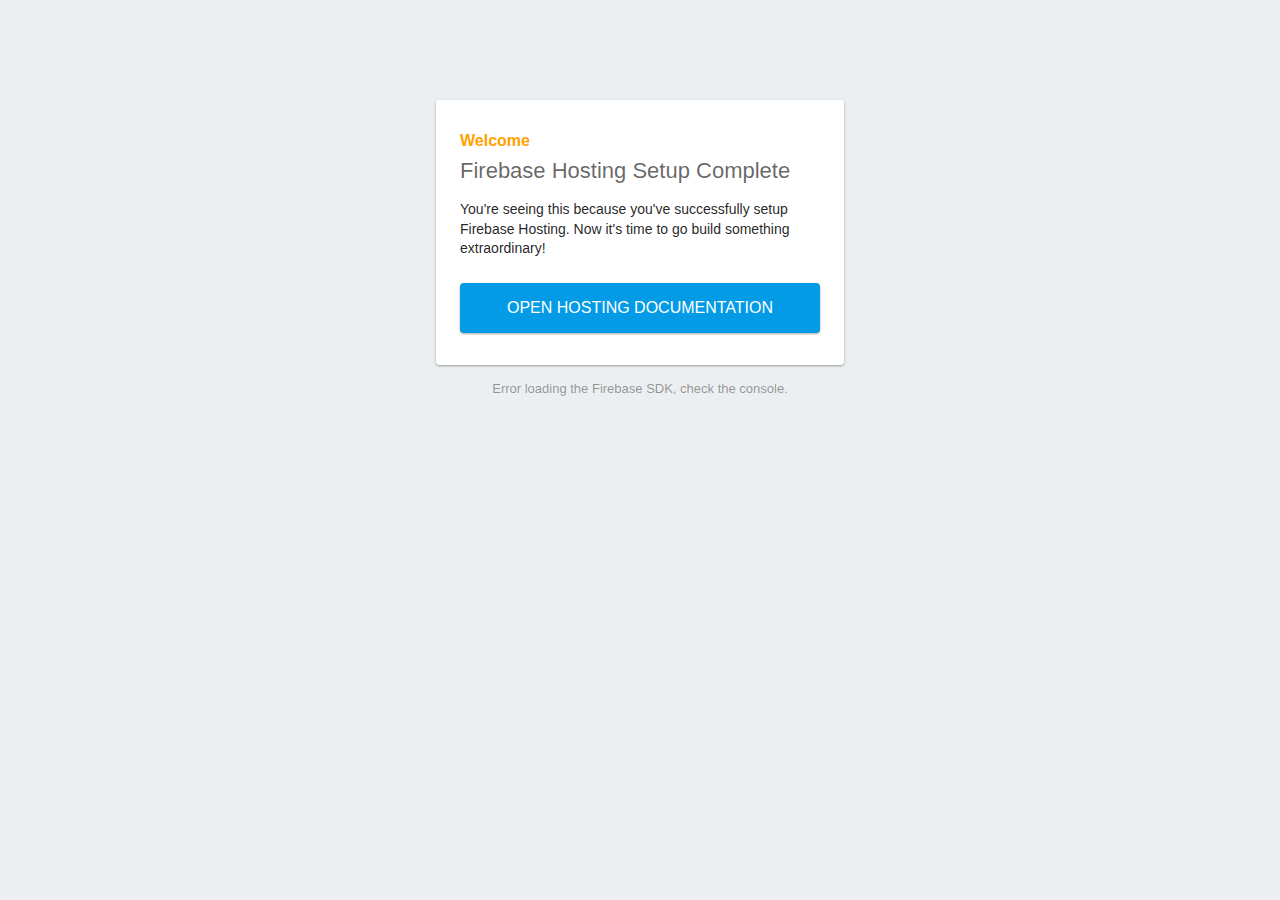
==== public/index.html @ 51f736e8 "initial commit" ====
<!DOCTYPE html>
<html>
  <head>
    <meta charset="utf-8">
    <meta name="viewport" content="width=device-width, initial-scale=1">
    <title>Welcome to Firebase Hosting</title>

    <!-- update the version number as needed -->
    <script defer src="/__/firebase/5.9.3/firebase-app.js"></script>
    <!-- include only the Firebase features as you need -->
    <script defer src="/__/firebase/5.9.3/firebase-auth.js"></script>
    <script defer src="/__/firebase/5.9.3/firebase-database.js"></script>
    <script defer src="/__/firebase/5.9.3/firebase-messaging.js"></script>
    <script defer src="/__/firebase/5.9.3/firebase-storage.js"></script>
    <!-- initialize the SDK after all desired features are loaded -->
    <script defer src="/__/firebase/init.js"></script>

    <style media="screen">
      body { background: #ECEFF1; color: rgba(0,0,0,0.87); font-family: Roboto, Helvetica, Arial, sans-serif; margin: 0; padding: 0; }
      #message { background: white; max-width: 360px; margin: 100px auto 16px; padding: 32px 24px; border-radius: 3px; }
      #message h2 { color: #ffa100; font-weight: bold; font-size: 16px; margin: 0 0 8px; }
      #message h1 { font-size: 22px; font-weight: 300; color: rgba(0,0,0,0.6); margin: 0 0 16px;}
      #message p { line-height: 140%; margin: 16px 0 24px; font-size: 14px; }
      #message a { display: block; text-align: center; background: #039be5; text-transform: uppercase; text-decoration: none; color: white; padding: 16px; border-radius: 4px; }
      #message, #message a { box-shadow: 0 1px 3px rgba(0,0,0,0.12), 0 1px 2px rgba(0,0,0,0.24); }
      #load { color: rgba(0,0,0,0.4); text-align: center; font-size: 13px; }
      @media (max-width: 600px) {
        body, #message { margin-top: 0; background: white; box-shadow: none; }
        body { border-top: 16px solid #ffa100; }
      }
    </style>
  </head>
  <body>
    <div id="message">
      <h2>Welcome</h2>
      <h1>Firebase Hosting Setup Complete</h1>
      <p>You're seeing this because you've successfully setup Firebase Hosting. Now it's time to go build something extraordinary!</p>
      <a target="_blank" href="https://firebase.google.com/docs/hosting/">Open Hosting Documentation</a>
    </div>
    <p id="load">Firebase SDK Loading&hellip;</p>

    <script>
      document.addEventListener('DOMContentLoaded', function() {
        // // 🔥🔥🔥🔥🔥🔥🔥🔥🔥🔥🔥🔥🔥🔥🔥🔥🔥🔥🔥🔥🔥🔥🔥🔥🔥🔥🔥🔥🔥🔥🔥
        // // The Firebase SDK is initialized and available here!
        //
        // firebase.auth().onAuthStateChanged(user => { });
        // firebase.database().ref('/path/to/ref').on('value', snapshot => { });
        // firebase.messaging().requestPermission().then(() => { });
        // firebase.storage().ref('/path/to/ref').getDownloadURL().then(() => { });
        //
        // // 🔥🔥🔥🔥🔥🔥🔥🔥🔥🔥🔥🔥🔥🔥🔥🔥🔥🔥🔥🔥🔥🔥🔥🔥🔥🔥🔥🔥🔥🔥🔥

        try {
          let app = firebase.app();
          let features = ['auth', 'database', 'messaging', 'storage'].filter(feature => typeof app[feature] === 'function');
          document.getElementById('load').innerHTML = `Firebase SDK loaded with ${features.join(', ')}`;
        } catch (e) {
          console.error(e);
          document.getElementById('load').innerHTML = 'Error loading the Firebase SDK, check the console.';
        }
      });
    </script>
  </body>
</html>
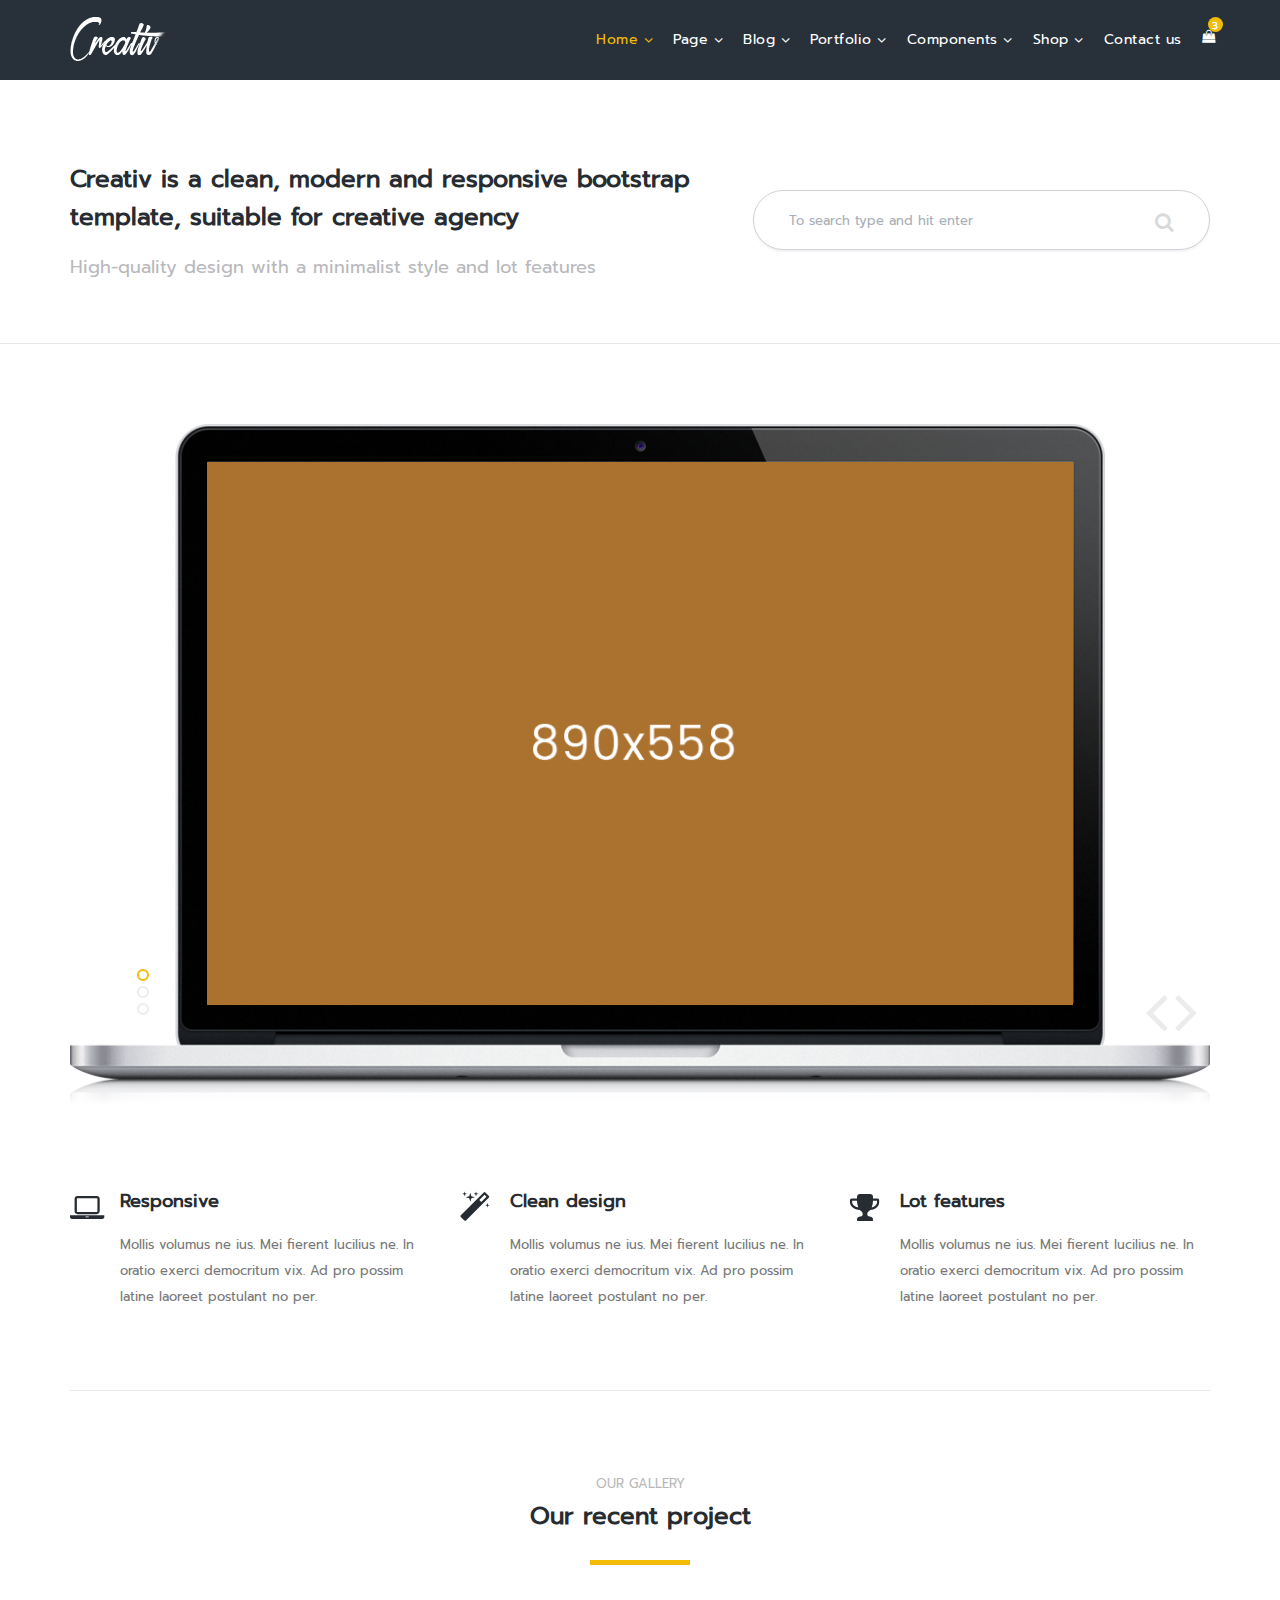
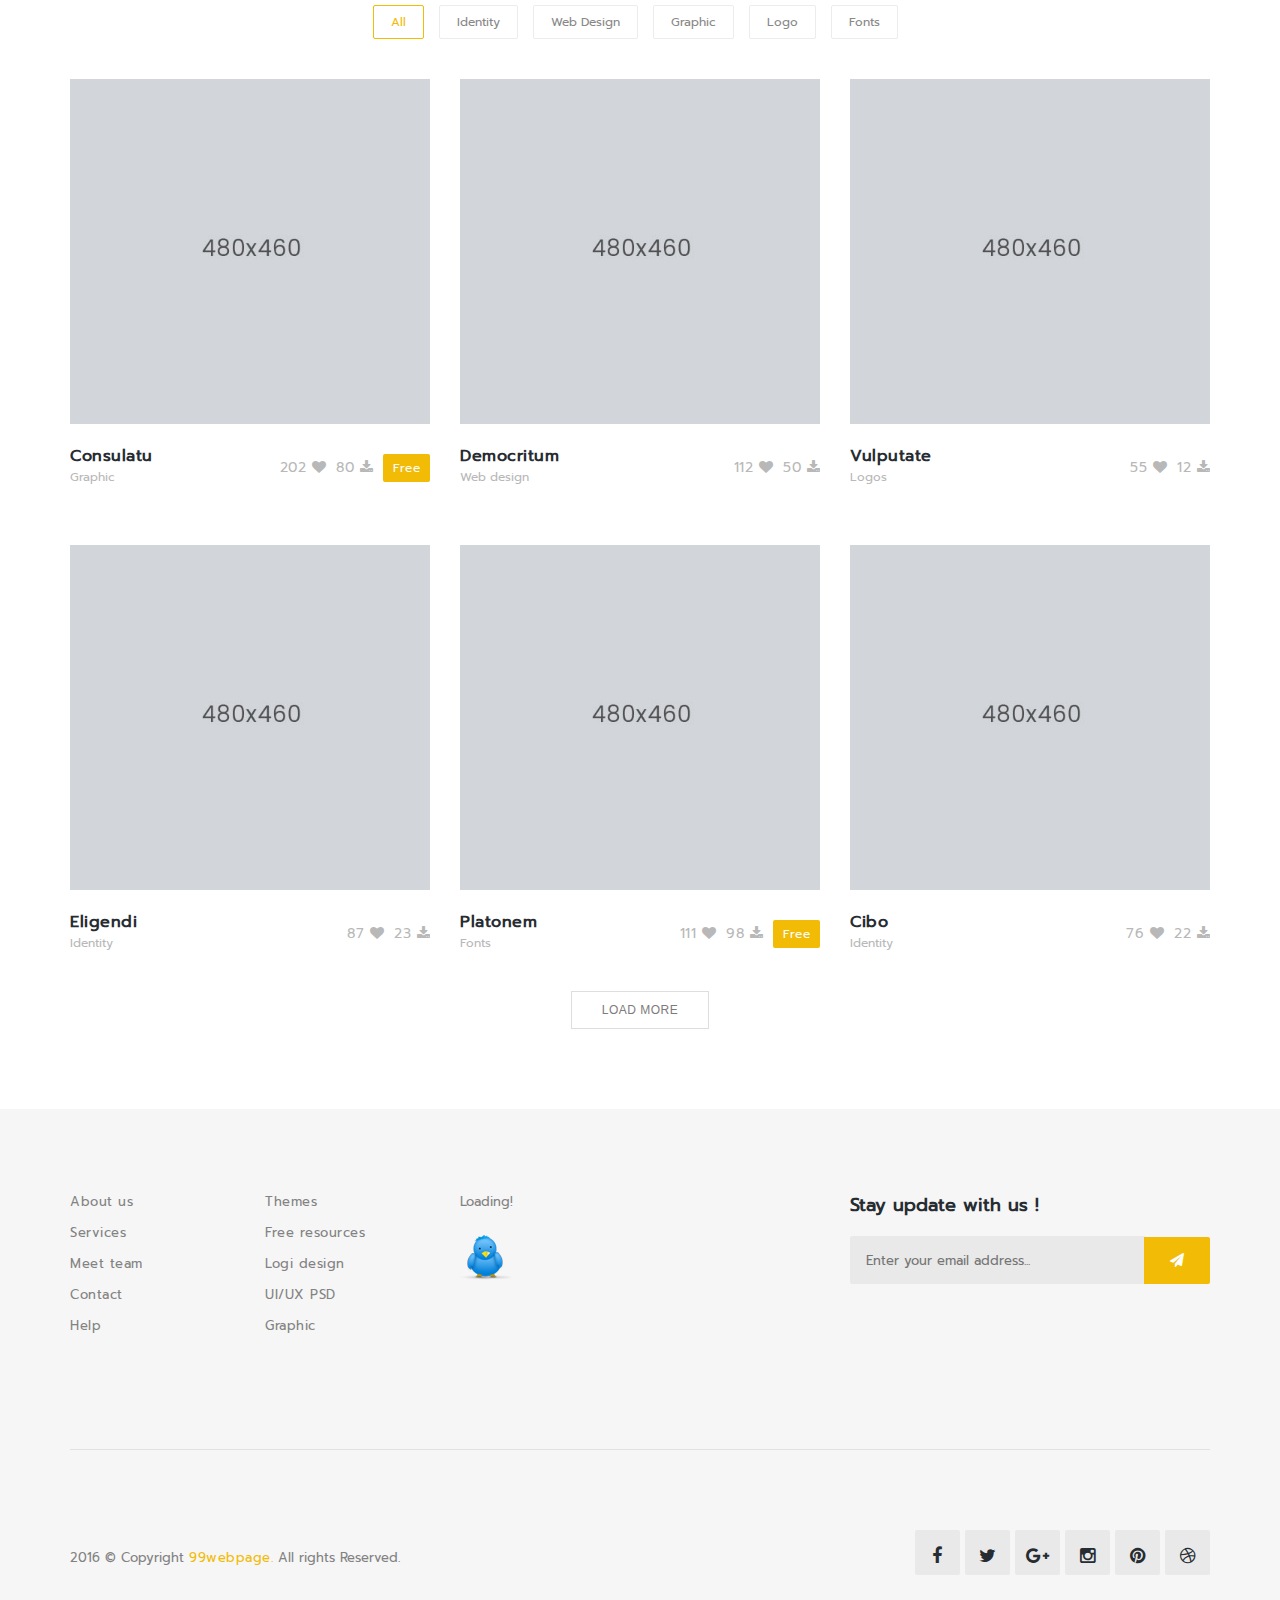
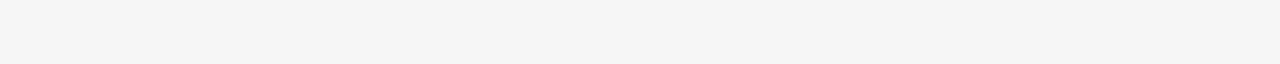
==== commit a7037481: "add theme" ====
--- a/public/index.html
+++ b/public/index.html
@@ -1,65 +1,760 @@
 <!DOCTYPE html>
-<html>
+<html lang="en">
   <head>
     <meta charset="utf-8">
+    <meta http-equiv="X-UA-Compatible" content="IE=edge">
     <meta name="viewport" content="width=device-width, initial-scale=1">
-    <title>Welcome to Firebase Hosting</title>
-
-    <!-- update the version number as needed -->
-    <script defer src="/__/firebase/5.9.3/firebase-app.js"></script>
-    <!-- include only the Firebase features as you need -->
-    <script defer src="/__/firebase/5.9.3/firebase-auth.js"></script>
-    <script defer src="/__/firebase/5.9.3/firebase-database.js"></script>
-    <script defer src="/__/firebase/5.9.3/firebase-messaging.js"></script>
-    <script defer src="/__/firebase/5.9.3/firebase-storage.js"></script>
-    <!-- initialize the SDK after all desired features are loaded -->
-    <script defer src="/__/firebase/init.js"></script>
-
-    <style media="screen">
-      body { background: #ECEFF1; color: rgba(0,0,0,0.87); font-family: Roboto, Helvetica, Arial, sans-serif; margin: 0; padding: 0; }
-      #message { background: white; max-width: 360px; margin: 100px auto 16px; padding: 32px 24px; border-radius: 3px; }
-      #message h2 { color: #ffa100; font-weight: bold; font-size: 16px; margin: 0 0 8px; }
-      #message h1 { font-size: 22px; font-weight: 300; color: rgba(0,0,0,0.6); margin: 0 0 16px;}
-      #message p { line-height: 140%; margin: 16px 0 24px; font-size: 14px; }
-      #message a { display: block; text-align: center; background: #039be5; text-transform: uppercase; text-decoration: none; color: white; padding: 16px; border-radius: 4px; }
-      #message, #message a { box-shadow: 0 1px 3px rgba(0,0,0,0.12), 0 1px 2px rgba(0,0,0,0.24); }
-      #load { color: rgba(0,0,0,0.4); text-align: center; font-size: 13px; }
-      @media (max-width: 600px) {
-        body, #message { margin-top: 0; background: white; box-shadow: none; }
-        body { border-top: 16px solid #ffa100; }
-      }
-    </style>
+    <!-- The above 3 meta tags *must* come first in the head; any other head content must come *after* these tags -->
+    <meta name="description" content="">
+    <meta name="author" content="">
+    <link rel="icon" href="ico/favicon.png">
+
+    <title>Creativ - Multiple creative HTML5 template</title>
+
+    <!-- Bootstrap core CSS -->
+    <link href="css/bootstrap.min.css" rel="stylesheet">
+
+    <!-- IE10 viewport hack for Surface/desktop Windows 8 bug -->
+    <link href="css/ie10-viewport-bug-workaround.css" rel="stylesheet">
+
+    <!-- Custom styles for this template -->
+    <link href="css/style.css" rel="stylesheet">
+
+    <!-- Color -->
+    <link id="skin" href="skins/plugin.css" rel="stylesheet">
+	
+    <!-- Just for debugging purposes. Don't actually copy these 2 lines! -->
+    <!--[if lt IE 9]><script src="js/ie8-responsive-file-warning.js"></script><![endif]-->
+    <script src="js/ie-emulation-modes-warning.js"></script>
+
+    <!-- HTML5 shim and Respond.js for IE8 support of HTML5 elements and media queries -->
+    <!--[if lt IE 9]>
+      <script src="js/html5shiv.min.js"></script>
+      <script src="js/1.4.2/respond.min.js"></script>
+    <![endif]-->
   </head>
+
   <body>
-    <div id="message">
-      <h2>Welcome</h2>
-      <h1>Firebase Hosting Setup Complete</h1>
-      <p>You're seeing this because you've successfully setup Firebase Hosting. Now it's time to go build something extraordinary!</p>
-      <a target="_blank" href="https://firebase.google.com/docs/hosting/">Open Hosting Documentation</a>
-    </div>
-    <p id="load">Firebase SDK Loading&hellip;</p>
-
-    <script>
-      document.addEventListener('DOMContentLoaded', function() {
-        // // 🔥🔥🔥🔥🔥🔥🔥🔥🔥🔥🔥🔥🔥🔥🔥🔥🔥🔥🔥🔥🔥🔥🔥🔥🔥🔥🔥🔥🔥🔥🔥
-        // // The Firebase SDK is initialized and available here!
-        //
-        // firebase.auth().onAuthStateChanged(user => { });
-        // firebase.database().ref('/path/to/ref').on('value', snapshot => { });
-        // firebase.messaging().requestPermission().then(() => { });
-        // firebase.storage().ref('/path/to/ref').getDownloadURL().then(() => { });
-        //
-        // // 🔥🔥🔥🔥🔥🔥🔥🔥🔥🔥🔥🔥🔥🔥🔥🔥🔥🔥🔥🔥🔥🔥🔥🔥🔥🔥🔥🔥🔥🔥🔥
-
-        try {
-          let app = firebase.app();
-          let features = ['auth', 'database', 'messaging', 'storage'].filter(feature => typeof app[feature] === 'function');
-          document.getElementById('load').innerHTML = `Firebase SDK loaded with ${features.join(', ')}`;
-        } catch (e) {
-          console.error(e);
-          document.getElementById('load').innerHTML = 'Error loading the Firebase SDK, check the console.';
-        }
-      });
-    </script>
+ 	<!-- Start preloading -->
+	<div id="loading" class="loading-invisible">
+		<div class="loading-center">
+			<div class="loading-center-absolute">
+				<div class="object" id="object_one"></div>
+				<div class="object" id="object_two"></div>
+				<div class="object" id="object_three"></div>
+				<div class="object" id="object_four"></div>
+				<div class="object" id="object_five"></div>
+				<div class="object" id="object_six"></div>
+				<div class="object" id="object_seven"></div>
+				<div class="object" id="object_eight"></div>
+				<div class="object" id="object_big"></div>
+			</div>
+			<p>Please wait...</p>
+		</div>
+	</div>
+	<script type="text/javascript">
+		  document.getElementById("loading").className = "loading-visible";
+		  var hideDiv = function(){document.getElementById("loading").className = "loading-invisible";};
+		  var oldLoad = window.onload;
+		  var newLoad = oldLoad ? function(){hideDiv.call(this);oldLoad.call(this);} : hideDiv;
+		  window.onload = newLoad;
+	</script>
+	<!-- End preloading -->
+
+    <!-- Start Navigation -->
+    <nav class="navbar navbar-inverse navbar-sticky bootsnav">
+        <div class="container">            
+            <!-- Start Atribute Navigation -->
+            <div class="attr-nav">
+                <ul>
+                    <li class="dropdown">
+                        <a href="#" class="dropdown-toggle" data-toggle="dropdown" >
+                            <i aria-hidden="true" class="fa fa-shopping-bag"></i>
+                            <span class="badge">3</span>
+                        </a>
+                        <ul class="dropdown-menu cart-list">
+                            <li>
+                                <a href="#" class="photo"><img src="img/product/thumbs/thumb01.jpg" class="cart-thumb" alt="" /></a>
+                                <h6><a href="#">Delica omtantur </a></h6>
+                                <p>2x - <span class="price">$99.99</span></p>
+                            </li>
+                            <li>
+                                <a href="#" class="photo"><img src="img/product/thumbs/thumb02.jpg" class="cart-thumb" alt="" /></a>
+                                <h6><a href="#">Omnes ocurreret</a></h6>
+                                <p>1x - <span class="price">$33.33</span></p>
+                            </li>
+                            <li>
+                                <a href="#" class="photo"><img src="img/product/thumbs/thumb03.jpg" class="cart-thumb" alt="" /></a>
+                                <h6><a href="#">Agam facilisis</a></h6>
+                                <p>2x - <span class="price">$99.99</span></p>
+                            </li>
+                            <li class="total">
+                                <span class="pull-right"><strong>Total</strong>: $233.31</span>
+                                <a href="shopping-cart.html" class="btn btn-primary">Cart</a>
+                            </li>
+                        </ul>
+                    </li>
+                </ul>
+            </div>
+            <!-- End Atribute Navigation -->
+
+            <!-- Start Header Navigation -->
+            <div class="navbar-header">
+                <button type="button" class="navbar-toggle" data-toggle="collapse" data-target="#navbar-menu">
+                    <i class="fa fa-bars"></i>
+                </button>
+                <a class="navbar-brand" href="#brand"><img src="img/brand/logo-white.png" class="logo" alt=""></a>
+            </div>
+            <!-- End Header Navigation -->
+
+            <!-- Collect the nav links, forms, and other content for toggling -->
+            <div class="collapse navbar-collapse" id="navbar-menu">
+                <ul class="nav navbar-nav navbar-right" data-in="fadeInDown" data-out="fadeOutUp">
+                    <li class="dropdown active">
+                        <a href="#" class="dropdown-toggle" data-toggle="dropdown" >Home</a>
+                        <ul class="dropdown-menu">
+                            <li class="dropdown">
+                                <a href="#" class="dropdown-toggle" data-toggle="dropdown" >Minimalist</a>
+                                <ul class="dropdown-menu">
+                                    <li><a href="index.html">Default template</a></li>
+                                    <li><a href="index-alt1-filmroll.html">Filmroll slide</a></li>
+                                    <li><a href="index-alt2-creative-slide.html">Creative slide</a></li>
+	                                <li><a href="index-alt3-minimalist.html">Minimalist</a></li>
+                                    <li><a href="index-alt4-minimalist-2column.html">Minimalist 2column</a></li>
+                                    <li><a href="index-alt5-fullwidth.html">Fullwidth</a></li>
+									<li><a href="index-alt6-text-slide.html">Text slide</a></li>
+									<li><a href="index-alt7-simple-navigation.html">Simple navigation</a></li>
+									<li><a href="index-alt8-typer-text.html">Typer text</a></li>
+                                </ul>
+                            </li>
+                            <li class="dropdown">
+                                <a href="#" class="dropdown-toggle" data-toggle="dropdown" >Premium slider</a>
+                                <ul class="dropdown-menu">
+                                    <li><a href="index-alt9-clean-revolution-slider.html">Clean revolution</a></li>
+                                    <li><a href="index-alt10-agency-revolution-slider.html">Agency revolution</a></li>
+                                    <li><a href="index-alt11-creative-revolution-slider.html">Creative revolution</a></li>
+                                    <li><a href="index-alt12-corporate-revolution-slider.html">Corporate revolution</a></li>
+                                    <li><a href="index-alt13-minimalist-revolution-slider.html">Minimalist revolution</a></li>
+                                    <li><a href="index-alt14-boxed-revolution-slider.html">Boxed revolution</a></li>
+                                    <li><a href="index-alt15-clean-bgslider.html">Clean bgslider</a></li>
+									<li><a href="index-alt16-halfcolumn-bgslider.html">Half column bgslider</a></li>
+									<li><a href="index-alt17-shake-text.html">Shake text</a></li>
+									<li><a href="index-alt18-fullwidth-text.html">Fullwidth text</a></li>
+                                </ul>
+                            </li>
+                            <li class="dropdown">
+                                <a href="#" class="dropdown-toggle" data-toggle="dropdown" >Sidebar navigation</a>
+                                <ul class="dropdown-menu">
+                                    <li><a href="index-alt19-default-sidebar-nav.html">Default sidebar</a></li>
+                                    <li><a href="index-alt20-dark-sidebar-nav.html">Dark sidebar</a></li>
+                                    <li><a href="index-alt21-minimalist-sidebar-nav.html">Minimalist sidebar</a></li>
+                                    <li><a href="index-alt22-revolution-sidebar-nav.html">Revolution sidebar</a></li>
+                                    <li><a href="index-alt23-grider-sidebar-nav.html">Grider sidebar</a></li>
+									<li><a href="index-alt24-fullwidth-sidebar-nav.html">Fullwidth sidebar</a></li>
+                                </ul>
+                            </li>
+                        </ul>
+                    </li>	
+                    <li class="dropdown">
+                        <a href="#" class="dropdown-toggle" data-toggle="dropdown" >Page</a>
+                        <ul class="dropdown-menu">
+                            <li class="dropdown">
+                                <a href="#" class="dropdown-toggle" data-toggle="dropdown" >About</a>
+                                <ul class="dropdown-menu">
+                                    <li><a href="about.html">About Alt1</a></li>
+                                    <li><a href="about-alt1.html">About Alt2</a></li>
+                                    <li><a href="about-alt2.html">About Alt3</a></li>
+                                </ul>
+                            </li>
+                            <li class="dropdown">
+                                <a href="#" class="dropdown-toggle" data-toggle="dropdown" >Services</a>
+                                <ul class="dropdown-menu">
+                                    <li><a href="services.html">Services Alt1</a></li>
+                                    <li><a href="services-alt1.html">Services Alt2</a></li>
+                                    <li><a href="services-alt2.html">Services Alt3</a></li>
+                                </ul>
+                            </li>
+                            <li><a href="faq.html">Faq</a></li>
+							<li><a href="site-map.html">Site map</a></li>
+                            <li class="dropdown">
+                                <a href="#" class="dropdown-toggle" data-toggle="dropdown" >Dropdown</a>
+                                <ul class="dropdown-menu">
+                                    <li><a href="#">Menu alt</a></li>
+                                    <li class="dropdown">
+                                        <a href="#" class="dropdown-toggle" data-toggle="dropdown" >Submenu</a>
+                                        <ul class="dropdown-menu">
+                                            <li><a href="#">Menu alt</a></li>
+                                            <li><a href="#">Menu alt</a></li>
+                                            <li><a href="#">Menu alt</a></li>
+                                        </ul>
+                                    </li>
+                                    <li><a href="#">Menu alt</a></li>
+                                    <li><a href="#">Menu alt</a></li>
+                                </ul>
+                            </li>
+                        </ul>
+                    </li>
+                    <li class="dropdown">
+                        <a href="#" class="dropdown-toggle" data-toggle="dropdown" >Blog</a>
+                        <ul class="dropdown-menu">
+                            <li class="dropdown">
+                                <a href="#" class="dropdown-toggle" data-toggle="dropdown" >Blog left sidebar</a>
+                                <ul class="dropdown-menu">
+                                    <li><a href="blog-leftsidebar.html">Blog left sidebar alt1</a></li>
+                                    <li><a href="blog-leftsidebar-alt1.html">Blog left sidebar alt2</a></li>
+                                    <li><a href="blog-leftsidebar-alt2.html">Blog left sidebar alt3</a></li>
+                                </ul>
+                            </li>
+                            <li class="dropdown">
+                                <a href="#" class="dropdown-toggle" data-toggle="dropdown" >Blog Right sidebar</a>
+                                <ul class="dropdown-menu">
+                                    <li><a href="blog-rightsidebar.html">Blog right sidebar alt1</a></li>
+                                    <li><a href="blog-rightsidebar-alt1.html">Blog right sidebar alt2</a></li>
+                                    <li><a href="blog-rightsidebar-alt2.html">Blog right sidebar alt3</a></li>
+                                </ul>
+                            </li>
+                            <li class="dropdown">
+                                <a href="#" class="dropdown-toggle" data-toggle="dropdown" >Blog fullwidth</a>
+                                <ul class="dropdown-menu">
+                                    <li><a href="blog-nosidebar.html">Blog fullwidth alt1</a></li>
+                                    <li><a href="blog-nosidebar-alt1.html">Blog fullwidth alt2</a></li>
+                                    <li><a href="blog-nosidebar-alt2.html">Blog fullwidth alt3</a></li>
+                                </ul>
+                            </li>
+                            <li class="dropdown">
+                                <a href="#" class="dropdown-toggle" data-toggle="dropdown" >Single Post</a>
+                                <ul class="dropdown-menu">
+                                    <li><a href="singlepost-leftsidebar.html">Single Post alt1</a></li>
+                                    <li><a href="singlepost-nosidebar.html">Single Post alt2</a></li>
+                                    <li><a href="singlepost-rightsidebar.html">Single Post alt3</a></li>
+                                </ul>
+                            </li>
+                        </ul>
+                    </li>
+                    <li class="dropdown">
+                        <a href="#" class="dropdown-toggle" data-toggle="dropdown" >Portfolio</a>
+                        <ul class="dropdown-menu">
+                            <li><a href="portfolio-alt1.html">Portfolio alt1</a></li>
+							<li><a href="portfolio-alt2.html">Portfolio alt2</a></li>
+							<li><a href="portfolio-alt3.html">Portfolio alt3</a></li>
+							<li><a href="portfolio-alt4.html">Portfolio alt4</a></li>
+							<li><a href="portfolio-alt5.html">Portfolio alt5</a></li>
+							<li><a href="portfolio-alt6.html">Portfolio alt6</a></li>
+							<li><a href="portfolio-alt7.html">Portfolio alt7</a></li>
+                        </ul>
+                    </li>
+                    <li class="dropdown megamenu-fw">
+                        <a href="#" class="dropdown-toggle" data-toggle="dropdown">Components</a>
+                        <ul class="dropdown-menu megamenu-content" role="menu">
+                            <li>
+                                <div class="row">
+                                    <div class="col-menu col-md-3">
+                                        <h6 class="title">Interactive</h6>
+                                        <div class="content">
+                                            <ul class="menu-col">
+                                                <li><a href="call-to-action.html">Call to action</a></li>
+                                                <li><a href="counter.html">Counter</a></li>
+                                                <li><a href="maps.html">Google maps</a></li>
+                                                <li><a href="media-responsive.html">Media responsive</a></li>
+                                                <li><a href="modal.html">Modal</a></li>
+                                                <li><a href="process.html">Process</a></li>
+                                                <li><a href="progress.html">Progress bar</a></li>
+                                                <li><a href="pricing.html">Pricing</a></li>
+                                                <li><a href="team.html">Team</a></li>
+                                                <li><a href="testimoni.html">Testimoni</a></li>
+                                            </ul>
+                                        </div>
+                                    </div><!-- end col-3 -->
+                                    <div class="col-menu col-md-3">
+                                        <h6 class="title">Elements</h6>
+                                        <div class="content">
+                                            <ul class="menu-col">
+												<li><a href="accordion.html">Accordion</a></li>
+                                                <li><a href="alert.html">Alert</a></li>
+                                                <li><a href="button.html">Button</a></li>
+                                                <li><a href="form.html">Form</a></li>
+                                                <li><a href="icon.html">Icons style</a></li>
+                                                <li><a href="icon-box.html">Icons with box</a></li>
+												<li><a href="icon-text.html">Icons with text</a></li>
+                                                <li><a href="images.html">Images style</a></li>
+												<li><a href="pagination.html">Pagination</a></li>
+												<li><a href="tab.html">Tab style</a></li>
+                                            </ul>
+                                        </div>
+                                    </div><!-- end col-3 -->
+                                    <div class="col-menu col-md-3">
+                                        <h6 class="title">Typography & MLsc</h6>
+                                        <div class="content">
+                                            <ul class="menu-col">                                                
+                                                <li><a href="typography.html">Typography</a></li>
+                                                <li><a href="heading.html">Heading</a></li>
+                                                <li><a href="blockquote.html">Blockquote</a></li>
+                                                <li><a href="columns.html">Columns</a></li>
+                                                <li><a href="divider.html">Separators</a></li>
+                                                <li><a href="dropcaps.html">Dropcaps</a></li>
+                                                <li><a href="highlights.html">Highlights</a></li>
+                                                <li><a href="list.html">List style</a></li>
+                                                <li><a href="maps.html">Maps</a></li>
+                                                <li><a href="modal.html">Modal</a></li>
+                                            </ul>
+                                        </div>
+                                    </div><!-- end col-3 -->
+                                    <div class="col-menu col-md-3">
+                                        <h6 class="title">Extra page</h6>
+                                        <div class="content">
+                                            <ul class="menu-col">
+                                                <li><a href="error404.html">Error 404</a></li>
+                                                <li><a href="maintenance.html">Maintenance</a></li>
+                                                <li><a href="signin.html">Signin</a></li>
+                                                <li><a href="signup.html">Signin</a></li>
+                                                <li><a href="underconstruction.html">Underconstruction alt1</a></li>
+												<li><a href="underconstruction-alt1.html">Underconstruction alt2</a></li>
+                                            </ul>
+                                        </div>
+                                    </div><!-- end col-3 -->
+                                </div><!-- end row -->
+                            </li>
+                        </ul>
+                    </li>
+                    <li class="dropdown">
+                        <a href="#" class="dropdown-toggle" data-toggle="dropdown" >Shop</a>
+                        <ul class="dropdown-menu">
+                            <li class="dropdown">
+                                <a href="#" class="dropdown-toggle" data-toggle="dropdown" >Shop page</a>
+                                <ul class="dropdown-menu">
+                                    <li><a href="shop.html">Shop page alt1</a></li>
+                                    <li><a href="shop-alt1.html">Shop page alt2</a></li>
+									<li><a href="shop-alt2.html">Shop page alt3</a></li>
+									<li><a href="shop-alt3.html">Shop page alt4</a></li>
+                                </ul>
+                            </li>
+                            <li><a href="shop-detail.html">Shop detail</a></li>
+                            <li><a href="shopping-cart.html">Shopping cart</a></li>
+                            <li><a href="shopping-checkout.html">Checkout</a></li>
+                        </ul>
+                    </li>
+					<li><a href="contact.html">Contact us</a></li>
+                </ul>
+            </div><!-- /.navbar-collapse -->
+        </div>
+    </nav>
+    <!-- End Navigation -->
+
+	<!-- Start page heading -->
+	<div class="page-heading">
+		<div class="container">
+			<div class="row">
+				<div class="col-md-7">
+					<div class="intro">
+						<h4>
+						Creativ is a clean, modern and responsive bootstrap template, suitable for creative agency 
+						</h4>
+						<p>
+						High-quality design with a minimalist style and lot features
+						</p>
+					</div>
+				</div>
+				<div class="col-md-5">
+					<form>
+						<fieldset class="form-search">
+							<input type="text" class="input-search" placeholder="To search type and hit enter" />
+							<button type="submit" class="btn-search"><i class="fa fa-search"></i></button>
+						</fieldset>
+					</form>
+				</div>
+			</div>
+		</div>
+	</div>
+	<!-- End page heading -->
+	
+	<!-- Start slider wrapper -->
+	<div class="slider-wrapper">
+		<div class="container">
+			<div class="row">
+				<div class="col-md-12">
+					<div class="slider-content">
+						<div class="flexslider-wrapp">
+							<!-- Start Images slider -->
+							<div class="flexslider">
+								<ul class="slides">
+									<li><img src="img/slider/img01.png" alt=""></li>
+									<li><img src="img/slider/img02.png" alt=""></li>
+									<li><img src="img/slider/img03.png" alt=""></li>
+								</ul>
+							</div>
+							<!-- End Images slider -->
+						</div>
+						<img src="img/macbook.png" class="img-responsive" alt="" />
+					</div>
+				</div>
+			</div>
+		</div>
+	</div>
+	<!-- End slider wrapper -->
+	
+	<!-- Start contain wrapper -->
+	<div class="contain-wrapp">
+		<div class="container">
+			<div class="row">
+				<div class="col-md-4">
+					<div class="col-icon absolute-left">
+						<i class="fa fa-laptop"></i>
+						<h5>Responsive</h5>
+						<p>
+						Mollis volumus ne ius. Mei fierent lucilius ne. In oratio exerci democritum vix. Ad pro possim latine laoreet postulant no per.
+						</p>
+					</div>
+				</div>
+				<div class="col-md-4">
+					<div class="col-icon absolute-left">
+						<i class="fa fa-magic"></i>
+						<h5>Clean design</h5>
+						<p>
+						Mollis volumus ne ius. Mei fierent lucilius ne. In oratio exerci democritum vix. Ad pro possim latine laoreet postulant no per.
+						</p>
+					</div>
+				</div>
+				<div class="col-md-4">
+					<div class="col-icon absolute-left">
+						<i class="fa fa-trophy"></i>
+						<h5>Lot features</h5>
+						<p>
+						Mollis volumus ne ius. Mei fierent lucilius ne. In oratio exerci democritum vix. Ad pro possim latine laoreet postulant no per.
+						</p>
+					</div>
+				</div>
+			</div>
+			<div class="row">
+				<div class="col-md-12">
+					<div class="divider margintop50"></div>
+				</div>
+			</div>
+			<div class="row">
+				<div class="col-md-6 col-md-offset-3">
+					<div class="title-head centered">
+						<span>Our gallery</span>
+						<h4>Our recent project</h4>
+					</div>
+				</div>
+			</div>
+			<div class="row">
+				<div class="col-md-12">
+					<!-- Start portfolio filter -->
+					<div id="js-filters-masonry-projects" class="cbp-l-filters-buttonCenter cbp-border-filter">
+						<div data-filter="*" class="cbp-filter-item-active cbp-filter-item">
+							All <div class="cbp-filter-counter"></div>
+						</div>
+						<div data-filter=".identity" class="cbp-filter-item">
+							Identity <div class="cbp-filter-counter"></div>
+						</div>
+						<div data-filter=".web-design" class="cbp-filter-item">
+							Web Design <div class="cbp-filter-counter"></div>
+						</div>
+						<div data-filter=".graphic" class="cbp-filter-item">
+							Graphic <div class="cbp-filter-counter"></div>
+						</div>
+						<div data-filter=".logos" class="cbp-filter-item">
+							Logo <div class="cbp-filter-counter"></div>
+						</div>
+						<div data-filter=".fonts" class="cbp-filter-item">
+							Fonts <div class="cbp-filter-counter"></div>
+						</div>
+					</div>
+					<!-- End portfolio filter -->
+				
+					<!-- Start portfolio -->
+					<div id="js-grid-masonry-projects" class="cbp cbp-l-grid-masonry-projects">
+						<!-- Start project 1 -->
+						<div class="cbp-item graphic">
+							<a href="portfolioDetail/project1.html" class="cbp-caption cbp-singlePage" rel="nofollow">
+								<div class="cbp-caption-defaultWrap">
+									<img src="img/gallery/480x460/img01.jpg" alt="">
+								</div>
+								<div class="cbp-caption-activeWrap">
+									<div class="cbp-l-caption-zoom">
+										<div class="cbp-l-caption-body">
+											<div class="cbp-l-caption-title">Consulatu</div>
+											<div class="cbp-l-caption-desc">by 99webpage</div>
+										</div>
+									</div>
+								</div>
+							</a>
+							<div class="cbp-custom-title">
+								<a href="portfolioDetail/project1.html" class="cbp-singlePage cbp-project-name" rel="nofollow">Consulatu</a>
+								<div class="cbp-projects-desc">Graphic</div>
+								<ul class="cbp-project-action">
+									<li><a href="#">202 <i class="fa fa-heart"></i></a></li>
+									<li><a href="#">80 <i class="fa fa-download"></i></a></li>
+									<li><a href="#"><span class="project-label">Free</span></a></li>
+								</ul>
+							</div>
+						</div>
+						<!-- End project 1 -->
+						
+						<!-- Start project 2 -->
+						<div class="cbp-item web-design">
+							<a href="portfolioDetail/project2.html" class="cbp-caption cbp-singlePage" rel="nofollow">
+								<div class="cbp-caption-defaultWrap">
+									<img src="img/gallery/480x460/img02.jpg" alt="">
+								</div>
+								<div class="cbp-caption-activeWrap">
+									<div class="cbp-l-caption-zoom">
+										<div class="cbp-l-caption-body">
+											<div class="cbp-l-caption-title">Democritum</div>
+											<div class="cbp-l-caption-desc">by 99webpage</div>
+										</div>
+									</div>
+								</div>
+							</a>
+							<div class="cbp-custom-title">
+								<a href="portfolioDetail/project2.html" class="cbp-singlePage cbp-project-name" rel="nofollow">Democritum</a>
+								<div class="cbp-projects-desc">Web design</div>
+								<ul class="cbp-project-action">
+									<li><a href="#">112 <i class="fa fa-heart"></i></a></li>
+									<li><a href="#">50 <i class="fa fa-download"></i></a></li>
+								</ul>
+							</div>
+						</div>
+						<!-- End project 2 -->
+						
+						<!-- Start project 3 -->
+						<div class="cbp-item logos">
+							<a href="portfolioDetail/project3.html" class="cbp-caption cbp-singlePage" rel="nofollow">
+								<div class="cbp-caption-defaultWrap">
+									<img src="img/gallery/480x460/img03.jpg" alt="">
+								</div>
+								<div class="cbp-caption-activeWrap">
+									<div class="cbp-l-caption-zoom">
+										<div class="cbp-l-caption-body">
+											<div class="cbp-l-caption-title">Vulputate</div>
+											<div class="cbp-l-caption-desc">by 99webpage</div>
+										</div>
+									</div>
+								</div>
+							</a>
+							<div class="cbp-custom-title">
+								<a href="portfolioDetail/project3.html" class="cbp-singlePage cbp-project-name" rel="nofollow">Vulputate</a>
+								<div class="cbp-projects-desc">Logos</div>
+								<ul class="cbp-project-action">
+									<li><a href="#">55 <i class="fa fa-heart"></i></a></li>
+									<li><a href="#">12 <i class="fa fa-download"></i></a></li>
+								</ul>
+							</div>
+						</div>
+						<!-- End project 3 -->
+						
+						<!-- Start project 4 -->
+						<div class="cbp-item identity">
+							<a href="portfolioDetail/project4.html" class="cbp-caption cbp-singlePage" rel="nofollow">
+								<div class="cbp-caption-defaultWrap">
+									<img src="img/gallery/480x460/img04.jpg" alt="">
+								</div>
+								<div class="cbp-caption-activeWrap">
+									<div class="cbp-l-caption-zoom">
+										<div class="cbp-l-caption-body">
+											<div class="cbp-l-caption-title">Eligendi</div>
+											<div class="cbp-l-caption-desc">by 99webpage</div>
+										</div>
+									</div>
+								</div>
+							</a>
+							<div class="cbp-custom-title">
+								<a href="portfolioDetail/project4.html" class="cbp-singlePage cbp-project-name" rel="nofollow">Eligendi</a>
+								<div class="cbp-projects-desc">Identity</div>
+								<ul class="cbp-project-action">
+									<li><a href="#">87 <i class="fa fa-heart"></i></a></li>
+									<li><a href="#">23 <i class="fa fa-download"></i></a></li>
+								</ul>
+							</div>
+						</div>
+						<!-- End project 4 -->
+						
+						<!-- Start project 5 -->
+						<div class="cbp-item fonts">
+							<a href="portfolioDetail/project5.html" class="cbp-caption cbp-singlePage" rel="nofollow">
+								<div class="cbp-caption-defaultWrap">
+									<img src="img/gallery/480x460/img05.jpg" alt="">
+								</div>
+								<div class="cbp-caption-activeWrap">
+									<div class="cbp-l-caption-zoom">
+										<div class="cbp-l-caption-body">
+											<div class="cbp-l-caption-title">Platonem</div>
+											<div class="cbp-l-caption-desc">by 99webpage</div>
+										</div>
+									</div>
+								</div>
+							</a>
+							<div class="cbp-custom-title">
+								<a href="portfolioDetail/project5.html" class="cbp-singlePage cbp-project-name" rel="nofollow">Platonem</a>
+								<div class="cbp-projects-desc">Fonts</div>
+								<ul class="cbp-project-action">
+									<li><a href="#">111 <i class="fa fa-heart"></i></a></li>
+									<li><a href="#">98 <i class="fa fa-download"></i></a></li>
+									<li><a href="#"><span class="project-label">Free</span></a></li>
+								</ul>
+							</div>
+						</div>
+						<!-- End project 5 -->
+						
+						<!-- Start project 6 -->
+						<div class="cbp-item identity">
+							<a href="portfolioDetail/project6.html" class="cbp-caption cbp-singlePage" rel="nofollow">
+								<div class="cbp-caption-defaultWrap">
+									<img src="img/gallery/480x460/img06.jpg" alt="">
+								</div>
+								<div class="cbp-caption-activeWrap">
+									<div class="cbp-l-caption-zoom">
+										<div class="cbp-l-caption-body">
+											<div class="cbp-l-caption-title">Cibo</div>
+											<div class="cbp-l-caption-desc">by 99webpage</div>
+										</div>
+									</div>
+								</div>
+							</a>
+							<div class="cbp-custom-title">
+								<a href="portfolioDetail/project6.html" class="cbp-singlePage cbp-project-name" rel="nofollow">Cibo</a>
+								<div class="cbp-projects-desc">Identity</div>
+								<ul class="cbp-project-action">
+									<li><a href="#">76 <i class="fa fa-heart"></i></a></li>
+									<li><a href="#">22 <i class="fa fa-download"></i></a></li>
+								</ul>
+							</div>
+						</div>
+						<!-- End project 6 -->
+					</div>
+					<!-- End portfolio -->
+					
+					<!-- Start portfolio load more-->
+					<div id="js-loadMore-masonry-projects" class="cbp-l-loadMore-button">
+						<a href="portfolioDetail/loadMore.html" class="cbp-l-loadMore-link" rel="nofollow">
+							<span class="cbp-l-loadMore-defaultText">Load more</span>
+							<span class="cbp-l-loadMore-loadingText">Loading...</span>
+							<span class="cbp-l-loadMore-noMoreLoading">No more works</span>
+						</a>
+					</div>
+					<!-- End portfolio load more-->
+				</div>
+			</div>
+		</div>
+	</div>
+	<!-- End contain wrapper -->
+	
+	<div class="clearfix"></div>
+	
+	<!-- Start footer -->
+	<footer>
+		<div class="container">
+			<div class="row">
+				<div class="col-md-2 col-sm-2 col-xs-6">
+					<div class="widget">
+						<ul class="link-list">
+							<li><a href="#">About us</a></li>
+							<li><a href="#">Services</a></li>
+							<li><a href="#">Meet team</a></li>
+							<li><a href="#">Contact</a></li>
+							<li><a href="#">Help</a></li>
+						</ul>
+					</div>
+				</div>
+				<div class="col-md-2 col-sm-2 col-xs-6">
+					<div class="widget">
+						<ul class="link-list">
+							<li><a href="#">Themes</a></li>
+							<li><a href="#">Free resources</a></li>
+							<li><a href="#">Logi design</a></li>
+							<li><a href="#">UI/UX PSD</a></li>
+							<li><a href="#">Graphic</a></li>
+						</ul>
+					</div>
+				</div>
+				<div class="col-md-4 col-sm-4 col-xs-12">
+					<div class="widget">
+						<div class="tweet"></div>
+					</div>
+				</div>
+				<div class="col-md-4 col-sm-4 col-xs-12">
+					<div class="widget">
+						<h5>Stay update with us !</h5>
+						<!-- Start Subscribe -->
+						<div class="input-group">
+							<input type="text" class="form-subscribe" placeholder="Enter your email address...">
+							<span class="input-group-btn">
+								<button class="btn btn-primary" type="button"><span class="fa fa-paper-plane"></span></button>
+							</span>
+						</div>
+						<!-- End Subscribe -->
+					</div>
+				</div>
+			</div>
+			<div class="row">
+				<div class="col-md-12">
+					<div class="subfooter">
+						<div class="row">
+							<div class="col-md-6 col-sm-6">
+								<p class="copyright">2016 &copy; Copyright <a href="http://99webpage.com/">99webpage.</a> All rights Reserved.</p>
+							</div>
+							<div class="col-md-6 col-sm-6">
+								<ul class="social-network">
+									<li><a href="#"><i class="fa fa-facebook"></i></a></li>
+									<li><a href="#"><i class="fa fa-twitter"></i></a></li>
+									<li><a href="#"><i class="fa fa-google-plus"></i></a></li>
+									<li><a href="#"><i class="fa fa-instagram"></i></a></li>
+									<li><a href="#"><i class="fa fa-pinterest"></i></a></li>
+									<li><a href="#"><i class="fa fa-dribbble"></i></a></li>
+								</ul>
+							</div>
+						</div>
+					</div>
+				</div>
+			</div>
+		</div>
+	</footer>
+	<!-- End footer -->
+	
+	<!-- Start to top -->  
+    <a href="#" class="scrollToTop">
+        <i class="fa fa-chevron-up"></i>
+    </a>  
+    <!-- End to top -->
+	
+    <!-- Bootstrap core JavaScript
+    ================================================== -->
+    <!-- Placed at the end of the document so the pages load faster -->
+    <script src="js/jquery.min.js"></script>
+    <script src="js/bootstrap.min.js"></script>
+	<script src="js/bootsnav.js"></script>
+	<script src="js/jquery.easing-1.3.min.js"></script>
+	
+    <!-- IE10 viewport hack for Surface/desktop Windows 8 bug -->
+    <script src="js/ie10-viewport-bug-workaround.js"></script>
+	
+	<!-- Custom form -->
+	<script src="js/form/jcf.js"></script>
+	<script src="js/form/jcf.scrollable.js"></script>
+	<script src="js/form/jcf.select.js"></script>
+	
+	<!-- Custom checkbox and radio -->
+	<script src="js/checkator/fm.checkator.jquery.js"></script>
+	<script src="js/checkator/setting.js"></script>
+	
+    <!-- Custom input file -->
+	<script src="js/custominput/modernizr.js"></script>
+	<script src="js/custominput/custom-file-input.js"></script>
+	
+    <!-- Cube portfolio -->
+	<script src="js/cubeportfolio/jquery.cubeportfolio.min.js"></script>
+	<script src="js/cubeportfolio/masonry-projects.js"></script>
+	
+    <!-- Flexslider -->
+	<script src="js/flexslider/jquery.flexslider-min.js"></script>
+	<script src="js/flexslider/setting.js"></script>
+	
+    <!-- Twitter -->
+	<script src="js/twitter/tweetie.min.js"></script>
+	<script src="js/twitter/ticker.js"></script>
+	<script src="js/twitter/setting.js"></script>
+	
+    <!-- Custom -->
+    <script src="js/custom.js"></script>
   </body>
 </html>
--- a/public/css/ie10-viewport-bug-workaround.css
+++ b/public/css/ie10-viewport-bug-workaround.css
@@ -0,0 +1,13 @@
+/*!
+ * IE10 viewport hack for Surface/desktop Windows 8 bug
+ * Copyright 2014-2015 Twitter, Inc.
+ * Licensed under MIT (https://github.com/twbs/bootstrap/blob/master/LICENSE)
+ */
+
+/*
+ * See the Getting Started docs for more information:
+ * http://getbootstrap.com/getting-started/#support-ie10-width
+ */
+@-ms-viewport     { width: device-width; }
+@-o-viewport      { width: device-width; }
+@viewport         { width: device-width; }
--- a/public/css/style.css
+++ b/public/css/style.css
@@ -0,0 +1,5680 @@
+/* ==============================================================
+
+Template name : Creativ Multiple creative HTML5 template 
+Categorie : Site template
+Author : Nce18cex
+Version : v1.0.0
+Created : 29 October 2016
+Last update : 10 December 2016
+
+-----------------------------------------------------------------
+CSS structure
+-----------------------------------------------------------------
+
+01. Stylesheet
+02. Container
+03. Offcanvas
+04. Scrollbar
+05. Vegas
+06. Revolution slider
+07. Search
+08. Title head
+09. Custome grid
+10. Animate background
+11. Parallax
+12. Media responsive
+13. Video
+14. jPlayer
+15. Counter
+16. Cube portfolio
+17. Film roll caraousel
+18. Blog
+19. Aside
+20. Comments
+21. Contact
+22. Shopping
+23. Shopping cart
+24. Google Map
+25. Funny text
+26. Call to action
+27. Testimoni
+28. Clients
+29. Progress Bar
+30. Fontawesome
+31. Icons setting
+32. Process
+33. Pricing
+34. Team
+35. Under construction
+36. Error
+37. Login and register
+38. Footer
+40. Twitter Feed
+41. Back to top
+42. Preloading
+43. Clear spacer
+44. Custom left right spacer
+45. Custom top spacer
+46. Custom bottom spacer
+47. Tablet (portrait and landscape)
+48. Smartphones  (portrait and landscape)
+49. Demo
+	
+============================================================== */
+
+/*
+Stylesheet
+=========================== */
+@import url('../fonts/Prompt/prompt.css');
+@import url('../fonts/FontAwesome/font-awesome.css');
+@import url('bootsnav.css');
+@import url('overwrite.css');
+@import url('animate.css');
+@import url('cubeportfolio.min.css');
+@import url('flexslider.css');
+@import url('carousel3d.css');
+@import url('owl.carousel.css');
+@import url('owl.theme.css');
+@import url('owl.transitions.css');
+@import url('ion.rangeSlider.css');
+@import url('masonry.css');
+@import url('vegas.css');
+@import url('jquery.mCustomScrollbar.css');
+@import url('jquery.funnyText.css');
+@import url('prettify.css');
+@import url('custom-file-input.css');
+
+/*
+Container
+=========================== */
+.slider-wrapper{
+	position:relative;
+	overflow:hidden;
+	padding:80px 0 0 0;
+	margin:0;
+}
+
+.slider-wrapper.gradient{
+	padding:80px 80px 0 80px;
+	border-radius:5px 5px 0 0;
+	background: rgba(246,246,246,1);
+	background: -moz-linear-gradient(top, rgba(246,246,246,1) 0%, rgba(246,246,246,0) 100%);
+	background: -webkit-gradient(left top, left bottom, color-stop(0%, rgba(246,246,246,1)), color-stop(100%, rgba(246,246,246,0)));
+	background: -webkit-linear-gradient(top, rgba(246,246,246,1) 0%, rgba(246,246,246,0) 100%);
+	background: -o-linear-gradient(top, rgba(246,246,246,1) 0%, rgba(246,246,246,0) 100%);
+	background: -ms-linear-gradient(top, rgba(246,246,246,1) 0%, rgba(246,246,246,0) 100%);
+	background: linear-gradient(to bottom, rgba(246,246,246,1) 0%, rgba(246,246,246,0) 100%);
+	filter: progid:DXImageTransform.Microsoft.gradient( startColorstr='#f6f6f6', endColorstr='#f6f6f6', GradientType=0 );
+}
+
+.slider-content{
+	position:relative;
+	padding:0;
+}
+
+.contain-wrapp{
+	position:relative;
+	padding:80px 0;
+}
+
+.gray-container{
+	background:#f6f6f6;
+	padding:80px 0;
+}
+
+.fullwidth{
+	width:100%;
+	margin:0;
+	padding:0;
+}
+
+.fullwidth .row{
+	margin:0;
+	padding:0;
+}
+
+.fullwidth .col-xs-1,
+.fullwidth .col-sm-1,
+.fullwidth .col-md-1,
+.fullwidth .col-lg-1,
+.fullwidth .col-xs-2,
+.fullwidth .col-sm-2,
+.fullwidth .col-md-2,
+.fullwidth .col-lg-2,
+.fullwidth .col-xs-3,
+.fullwidth .col-sm-3,
+.fullwidth .col-md-3,
+.fullwidth .col-lg-3,
+.fullwidth .col-xs-4,
+.fullwidth .col-sm-4,
+.fullwidth .col-md-4,
+.fullwidth .col-lg-4,
+.fullwidth .col-xs-5,
+.fullwidth .col-sm-5,
+.fullwidth .col-md-5,
+.fullwidth .col-lg-5,
+.fullwidth .col-xs-6,
+.fullwidth .col-sm-6,
+.fullwidth .col-md-6,
+.fullwidth .col-lg-6,
+.fullwidth .col-xs-7,
+.fullwidth .col-sm-7,
+.fullwidth .col-md-7,
+.fullwidth .col-lg-7,
+.fullwidth .col-xs-8,
+.fullwidth .col-sm-8,
+.fullwidth .col-md-8,
+.fullwidth .col-lg-8,
+.fullwidth .col-xs-9,
+.fullwidth .col-sm-9,
+.fullwidth .col-md-9,
+.fullwidth .col-lg-9,
+.fullwidth .col-xs-10,
+.fullwidth .col-sm-10,
+.fullwidth .col-md-10,
+.fullwidth .col-lg-10,
+.fullwidth .col-xs-11,
+.fullwidth .col-sm-11,
+.fullwidth .col-md-11,
+.fullwidth .col-lg-11,
+.fullwidth .col-xs-12,
+.fullwidth .col-sm-12,
+.fullwidth .col-md-12,
+.fullwidth .col-lg-12{
+	margin:0;
+	padding:0;
+}
+
+.container-full{
+	width:100%;
+	padding-right: 5px;
+	padding-left: 5px;
+	margin-right: auto;
+	margin-left: auto;
+}
+
+.container-full .row{
+	margin-right: 0;
+	margin-left: 0;
+}
+
+.grid-same .col-md-6{
+	padding:0;
+}
+
+.half-content-wrapp{
+	float:left;
+	width:100%;
+	background:#343c45;
+	color:#fff;
+}
+
+.half-content{
+	padding:80px 60px;
+}
+
+.page-heading{
+	position:relative;
+	padding:80px 0 60px 0;
+	border-bottom:1px solid #e8e8e8;
+}
+
+.page-heading.no-border{
+	border-bottom:none;
+}
+
+.intro{
+	position:relative;
+	font-size:18px;
+	line-height:32px;
+	color:#b8b9bc;
+	padding:0;
+}
+
+.innerpage-head{
+	color:#262c31;
+	font-size:24px;
+	line-height:38px;
+}
+
+.intro h4{
+	font-weight:700;
+}
+
+.flexslider-wrapp{
+	position:absolute;
+	width:76%;
+	top:5.6%;
+	left:12%;
+}
+
+.introduce-typer{
+	font-size:64px;
+	line-height:86px;
+	color:#262c31;
+	font-weight:300;
+	font-family: 'Playfair Display', serif;
+}
+
+.introduce{
+	padding:90px 0 340px 0;
+	font-size:56px;
+	line-height:68px;
+}
+
+.typer{
+	display:block;
+	font-weight:700;
+}
+
+.boxed-intro{
+	position:relative;
+	display:block;
+	margin:0;
+	padding:0;
+}
+
+.boxed-intro-img{
+	padding:80px 0 0 80px;
+}
+
+.boxed-intro-img .canframe{
+	position:absolute;
+	border:20px solid #f2f2f2;
+	z-index:2;
+	top:0;
+	left:15px;
+	width:70%;
+	height:90%;
+}
+
+.gray-container .boxed-intro-img .canframe{
+	border:20px solid #dcdcdc;
+}
+
+.boxed-intro-img img{
+	position:relative;
+	z-index:4;
+}
+
+.boxed-intro-wrapp{
+	padding:80px 0 0 30px;
+}
+
+.boxed-intro-content{
+	display:block;
+	background:#f6f6f6;
+	padding:40px;
+	margin-bottom:40px;
+}
+
+#wrapper{
+	background:#f6f6f6;
+}
+
+#wrapper .container .col-md-1,
+#wrapper .container .col-md-2,
+#wrapper .container .col-md-3,
+#wrapper .container .col-md-4,
+#wrapper .container .col-md-5,
+#wrapper .container .col-md-6,
+#wrapper .container .col-md-7,
+#wrapper .container .col-md-8,
+#wrapper .container .col-md-9,
+#wrapper .container .col-md-10,
+#wrapper .container .col-md-11,
+#wrapper .container .col-md-12{
+	position:relative;
+	display:block;
+	margin-bottom:30px;
+}
+
+#wrapper  .boxed-wrapp{
+	background:#fff;
+	padding:60px 30px;
+}
+
+#wrapper  .boxed-wrapp .row-title{
+	position:relative;
+	display:block;
+	font-size:24px;
+	line-height:38px;
+	font-weight:300;
+	text-transform:uppercase;
+	color:#262c31;
+	padding-bottom:30px;
+	margin-bottom:40px;
+}
+
+#wrapper  .boxed-wrapp .row-title:before{
+	content:"";
+	position:absolute;
+	width:140px;
+	height:5px;
+	display:block;
+	bottom:0;
+	left:0;
+}
+
+#wrapper  .boxed-wrapp .row-title h5{
+	color:#b8b9bc;
+}
+
+#wrapper .boxed-content{
+	background:#fff;
+	padding:40px 30px;
+}
+
+.grid-boxed{
+	padding:30px;
+}
+
+.grid-boxed h5{
+	position:relative;
+	padding-left:30px;
+}
+
+.grid-boxed h5:before{
+	position:absolute;
+	content: "\f10d";
+	font-family: 'FontAwesome';
+	top:0;
+	left:0;
+}
+
+/*
+Offcanvas
+=========================== */
+#offfcavas{
+	overflow: hidden;
+	width: 100%;
+	height: 100%;
+}
+
+.content-wrap {
+	overflow: hidden;
+	width: 100%;
+	height: 100%;
+}
+
+.content-wrap {
+	-webkit-transition: -webkit-transform 0.3s;
+	transition: transform 0.3s;
+}
+
+.offfcavas-content {
+	position: relative;
+	padding-left:80px;
+}
+
+/* Overlay */
+.offfcavas-content::before {
+	position: absolute;
+	top: 0;
+	left: 0;
+	z-index: 0;
+	width: 100%;
+	height: 100%;
+	background: none;
+	content: '';
+	opacity: 0;
+	-webkit-transform: translate3d(100%,0,0);
+	transform: translate3d(100%,0,0);
+	-webkit-transition: opacity 0.3s, -webkit-transform 0s 0.3s;
+	transition: opacity 0.3s, transform 0s 0.3s;
+}
+
+/* Close Button */
+.close-button {
+	background:none;
+	width: auto;
+	height: auto;
+	position: absolute;
+	right:20px;
+	top: 30px;
+	overflow: hidden;
+	color:#545a61;
+	font-size:28px;
+	border: none;
+	outline:none;
+	text-align:center;
+	z-index:10;
+}
+
+/* Menu */
+.menu-bar-wrapp{
+	position:fixed;
+	width:80px;
+	height:100%;
+	background:#343c45;
+	top:0;
+	left:0;
+	z-index:4;
+}
+
+.menu-bar-wrapp .menu-bar,
+.menu-bar-wrapp .socila-icon{
+	width:80px;
+	height:80px;
+	border:none;
+	color:#fff;
+	font-size:28px;
+}
+
+.menu-bar-wrapp .socila-icon{
+	display:block;
+	text-align:center;
+	border-bottom:1px solid #545a61;
+	font-size:28px;
+	line-height:45px;
+	overflow:hidden;
+	padding-top:20px;
+	color:#fff;
+}
+
+.menu-wrap {
+	opacity: 0;
+	-webkit-transition: opacity 1s;
+	transition: opacity 1s;
+	position:fixed;
+	width:300px;
+	height:100%;
+	background:#28313a;
+	color:#a9b0b7;
+	padding:40px;
+}
+
+#offfcavas .menu-wrap .nav.navbar-nav{
+	float:none!important;
+	display:block;
+	margin-top:40px;
+}
+
+#offfcavas .menu-wrap .nav.navbar-nav li{
+	float:none!important;
+	display:block;
+}
+
+#offfcavas .menu-wrap .nav.navbar-nav li a,
+#offfcavas .menu-wrap .nav.navbar-nav li a:hover,
+#offfcavas .menu-wrap .nav.navbar-nav li a:active,
+#offfcavas .menu-wrap .nav.navbar-nav li a:focus{
+    display: inline-block;
+    margin: auto;
+    text-transform: uppercase;
+    font-weight: bold;
+    letter-spacing: 10px;
+    font-size: 16px;
+	padding:10px 0;
+	color:#a9b0b7;
+	background:none;
+}
+
+#offfcavas .menu-wrap .copyright{
+	color:#63696f;
+}
+
+@media screen and (max-width: 32em) {
+	.icon-list {
+		padding-left: 1em;
+	}
+}
+
+.menu-side a {
+	display: block;
+	padding: 1.2em;
+	border-bottom: 1px solid rgba(0,0,0,0.1);
+}
+
+.menu-side a:first-child {
+	border-top: 1px solid rgba(0,0,0,0.1);
+}
+
+/* Shown menu */
+.show-menu .menu-wrap {
+	opacity: 1;
+}
+
+.show-menu .content-wrap,
+.show-menu .menu-button {
+	-webkit-transform: translate3d(300px,0,0);
+	transform: translate3d(300px,0,0);
+}
+
+.show-menu .content::before {
+	opacity: 1;
+	-webkit-transition: opacity 0.3s;
+	transition: opacity 0.3s;
+	-webkit-transform: translate3d(0,0,0);
+	transform: translate3d(0,0,0);
+}
+
+/*
+Scrollbar
+=========================== */
+#slider-fixed-wrapper{
+	position:fixed;
+	overflow: hidden;
+	width:50%;
+	height:100%;
+	right:0;
+	top:0;
+}
+
+
+#slider-fixed {
+	position: relative;
+	overflow:hidden;
+	height:100%;
+}
+
+
+#scrollbar-wrapp{
+	background:#fff;
+	position:fixed;
+	width:50%;
+	height:100%;
+	overflow: hidden;
+	top:0;
+	left:0;
+}
+
+#scrollbar-wrapp .container{
+	width:100%;
+	padding:60px 10% 60px 10%;
+}
+
+#scrollbar-wrapp .navbar-toggle{
+	top:80px;
+}
+
+#scrollbar-wrapp .copyright{
+	font-size:11px;
+	line-height:18px;
+	margin-top:20px
+}
+
+
+#scrollbar-wrapp .content{
+	overflow: auto;
+	position: relative;
+	padding: 40px 10%;
+	margin: 0;
+	width: 100%;
+	height: 450px;
+	-webkit-box-sizing: border-box; -moz-box-sizing: border-box; box-sizing: border-box;
+}
+
+.tab-pane-home{
+	padding:30px 0;
+}
+
+.tab-pane-home h2{
+	position:relative;
+	padding-bottom:20px;
+	padding-bottom:40px;
+}
+
+.tab-pane-home h2:after{
+	position:absolute;
+	content:"";
+	width:100px;
+	height:5px;
+	bottom:10px;
+	left:0;
+}
+
+.tab-pane-home h5{
+	margin-bottom:10px;
+}
+
+.tab-pane-home .social-network{
+	display:block;
+	margin:40px 0 0 0;
+	text-align:left;
+}
+
+.tab-pane-home .social-network .icon-circle{
+	background-color:#cacaca;
+	color:#fff;
+}
+
+.img-logo{
+	position:relative;
+	margin:80px 0 0 10%;
+}
+
+/*
+Vegas
+=========================== */
+.bg-home{
+	position: absolute !important;
+	top: 0;
+	left: 0;
+	display: block;
+	width: 100%;
+	height: 100%;
+	z-index: -1;
+}
+
+.bg-home-wrapper{
+	background:rgba(255, 255, 255, 0.9);
+	text-align:center;
+	padding:180px 0 0 0;
+	display:block;
+}
+
+.bg-home-wrapper h1,
+.bg-home-wrapper h2{
+	font-size:100px;
+	line-height:100px;
+	letter-spacing:90px;
+	text-transform:uppercase;
+	margin:0;
+	opacity:0.2;
+}
+
+.bg-home-wrapper h2{
+	letter-spacing:110px;
+	margin-bottom:40px;
+}
+
+.bg-home-content{
+	padding-bottom:80px;
+	display:block;
+	font-size:24px;
+	line-height:54px;
+	text-transform:uppercase;
+	color:#262c31;
+	letter-spacing:10px;
+	background: rgba(255,255,255,0);
+	background: -moz-linear-gradient(top, rgba(255,255,255,0) 0%, rgba(255,255,255,1) 100%);
+	background: -webkit-gradient(left top, left bottom, color-stop(0%, rgba(255,255,255,0)), color-stop(100%, rgba(255,255,255,1)));
+	background: -webkit-linear-gradient(top, rgba(255,255,255,0) 0%, rgba(255,255,255,1) 100%);
+	background: -o-linear-gradient(top, rgba(255,255,255,0) 0%, rgba(255,255,255,1) 100%);
+	background: -ms-linear-gradient(top, rgba(255,255,255,0) 0%, rgba(255,255,255,1) 100%);
+	background: linear-gradient(to bottom, rgba(255,255,255,0) 0%, rgba(255,255,255,1) 100%);
+	filter: progid:DXImageTransform.Microsoft.gradient( startColorstr='#ffffff', endColorstr='#ffffff', GradientType=0 );
+}
+
+.bg-home-content p{
+	margin-bottom:40px;
+}
+
+/*
+Revolution slider
+=========================== */
+.rev-text-caption-lg,
+.rev-text-caption-md{
+	font-size:140px;
+	line-height:140px;
+	font-weight:700;
+	color:#262c31;
+	text-transform:uppercase;
+	
+}
+
+.rev-text-caption-md{
+	font-size:48px;
+	line-height:48px;
+	font-weight:400;
+}
+
+.rev-box-caption{
+	background:rgba(255, 255, 255, 0.5);
+	color:#262c31;
+	text-transform:uppercase;
+	padding:60px 40px;
+	font-size:54px;
+	line-height:68px;
+	font-weight:700;
+}
+
+.rev-box-caption .btn{
+	position:absolute;
+	right:-10px;
+	bottom:-10px;
+}
+
+.rev-box-caption-lg{
+	background:rgba(255, 255, 255, 0.9);
+	border:15px solid rgba(0, 0, 0, 0.15);
+	padding:60px 40px 100px 40px;
+	text-align:center;
+	font-size:72px;
+	line-height:72px;
+	text-transform:uppercase;
+	letter-spacing:40px;
+	font-weight:400;
+	color:#262c31;
+}
+
+.rev-text-caption-spacing{
+	text-align:center;
+	text-transform:uppercase;
+	font-size:16px;
+	line-height:24px;
+	letter-spacing:20px;
+}
+
+.rev-text-white-caption-md,
+.rev-text-white-caption-lg{
+	font-size:48px;
+	line-height:56px;
+	font-weight:700;
+	color:#fff;
+	letter-spacing:8px;
+	text-transform:uppercase;
+}
+
+.rev-text-white-caption-md{
+	font-size:24px;
+	line-height:36px;
+	font-weight:300;
+	letter-spacing:8px;
+}
+
+.rev-text-caption-up{
+	text-transform:uppercase;
+	font-size:140px;
+	line-height:140px;
+	font-weight:700;
+	width:570px;
+}
+
+.rev-text-bold{
+	font-size:36px;
+	line-height:42px;
+	font-weight:700;
+	color:#262c31;
+}
+
+.rev-title-caption,
+.rev-title-caption-lg{
+	font-size:180px;
+	line-height:180px;
+	text-transform:uppercase;
+	letter-spacing:120px;
+	color:#fff;
+}
+
+.rev-title-caption{
+	font-size:43px;
+	line-height:52px;
+}
+
+/*
+Search
+=========================== */
+.form-search{
+	position:relative;
+	display:block;
+	margin:30px 0 0 0;
+	padding:0;
+}
+
+.input-search{
+	display:block;
+	width:100%;
+	height:60px;
+	padding:20px 35px;
+	border:1px solid #cdd3d9;
+	border-radius:80px;
+	color:#787f86;
+	-webkit-box-shadow: 0px 2px 2px 0px rgba(0,0,0,0.05);
+	-moz-box-shadow: 0px 2px 2px 0px rgba(0,0,0,0.05);
+	box-shadow: 0px 2px 2px 0px rgba(0,0,0,0.05);
+}
+
+.input-search::-moz-placeholder {
+	color: #a9b0b7;
+	opacity: 1;
+}
+
+.input-search:-ms-input-placeholder {
+	color: #a9b0b7;
+}
+
+.input-search::-webkit-input-placeholder {
+	color: #a9b0b7;
+}
+
+.btn-search{
+	position:absolute;
+	border:none;
+	background:none;
+	color:#d9dadc;
+	top:18px;
+	right:30px;
+	font-size:20px;
+}
+
+.search-icon,
+.search-icon:hover,
+.search-icon:focus{
+	position:absolute;
+	right:30px;
+	top:35px;
+	color:#aab1b8;
+	font-size:16px;
+	line-height:32px;
+	text-decoration:none;
+}
+
+.fullwidth-top .container .row .col-md-12 .search-icon,
+.fullwidth-top .container .row .col-md-12 .search-icon:hover,
+.fullwidth-top .container .row .co-lmd-12 .search-icon:focus{
+	right:0;
+	top:0;
+	margin-top:-8px;
+}
+
+.fullwidth-top.gray-bg .search-icon,
+.fullwidth-top.gray-bg .search-icon:hover,
+.fullwidth-top.gray-bg .search-icon:focus{
+	color:#262c31;
+}
+
+.hidden-search{
+	position:relative;
+	background:#202830;
+	padding:20px 0;
+	display:none;
+}
+
+.hidden-search .form-search{
+	margin:0;
+}
+
+.hidden-search .form-search .input-search{
+	background:none;
+	border:none;
+	border-radius:none;
+	-webkit-box-shadow: none;
+	-moz-box-shadow: none;
+	box-shadow: none;
+}
+
+.hidden-search .container .row .col-md-12 .form-search .input-search{
+	padding-left:0;
+ }
+ 
+.hidden-search .search-close{
+	position:absolute;
+	color:#aab1b8;
+	top:35px;
+	right:30px;
+}
+
+.hidden-search .container .row .col-md-12 .search-close{
+	top:15px;
+	right:5px;
+}
+
+.hidden-search .search-close:hover,
+.search-icon:hover{
+	color:#fff;
+}
+
+/*
+Title head
+=========================== */
+.title-head{
+	position:relative;
+	display:block;
+	width:100%;
+	margin-bottom:40px;
+	padding-bottom:20px;
+}
+
+#team-fullwidth .title-head{
+	padding-bottom:0;
+}
+
+.title-head.centered{
+	text-align:center;
+}
+
+.title-head:after,
+.title-head.centered:after{
+	position:absolute;
+	content:"";
+	width:100px;
+	height:5px;
+	bottom:0;
+	left:0;
+}
+
+#team-fullwidth .title-head:after{
+	display:none;
+}
+
+.title-head.centered:after{
+	left:50%;
+	margin-left:-50px;
+}
+
+.title-head h4,
+.title-head h5{
+	position:relative;
+	margin-bottom:10px;
+}
+
+.title-head span{
+	text-transform:uppercase;
+	color:#b8b8b8;
+}
+
+.gray-container .title-head span{
+	color:#9e9e9e;
+}
+
+/*
+Custome grid
+=========================== */
+.grider-column{
+	position:relative;
+	margin:0;
+	padding:0;
+	display:block;
+	width:100%;
+	overflow:hidden;
+}
+
+.grider-column-captionWrap,
+.grider-column-captionWrap:hover,
+.grider-column-captionWrap:focus,
+.grider-column-captionWrap:active{
+	position:absolute;
+	width:100%;
+	height:100%;
+	z-index:6;
+	background:#fff;
+	top:0;
+	left:0;
+	text-align:center;
+	color:#262c31;
+	font-size:18px;
+	line-height:18px;
+	font-weight:700;
+	padding-top:42%;
+	text-decoration:none;
+	text-transform:uppercase;
+	border:10px solid #f2f2f2;
+}
+
+.col-push{
+	margin-top:180px;
+}
+
+.grider-content{
+	display:block;
+	position:realtive;
+	background:#f2f2f2;
+	width:100%;
+	padding:30px;
+	overflow:hidden;
+	z-index:4;
+}
+
+.grider-content.animated-text{
+	padding-top:100px;
+}
+
+.grider-content h1{
+	font-size:72px;
+	line-height:72px;
+	width:100%;
+}
+
+.imgbg-fill{
+	font-size:120px;
+	line-height:280px;
+	text-align:center;
+	color: transparent;
+	margin-top:60px;
+	background: url("../img/text-fill.jpg") no-repeat;
+	background-position: 40% 50%;
+	-webkit-background-clip: text;
+	-moz-background-clip: text;
+	background-clip: text;
+}
+
+/*
+Animate background
+=========================== */
+.large-header {
+	position: relative;
+	width: 100%;
+	background: #333;
+	overflow: hidden;
+	background-size: cover;
+	background-position: center center;
+	z-index: 1;
+}
+
+.animatedBg .large-header {
+	background-image: url('../img/slider/slider-bg04.jpg');
+}
+
+.main-title {
+	position: absolute;
+	margin: 0;
+	padding: 13.5% 10%;
+	color:#fff;
+	text-align: center;
+	width:100%;
+	height:100%;
+	top: 0;
+	left: 0;
+	z-index:4;
+}
+
+.animatedBg .main-title h1{
+	font-size: 90px;
+	line-height:100px;
+	letter-spacing: 5px;
+	color:rgba(0, 0, 0, 0.6);
+}
+
+/*
+Parallax
+=========================== */
+.parallax{
+	position:relative;
+	padding:80px 0;
+	margin: 0 auto;
+	overflow-y: visible;
+	width: 100%;
+	z-index:3;
+	color:#fff;
+    -moz-background-size:cover;
+    -webkit-background-size:cover;
+    -o-background-size:cover;
+    background-size:cover;
+	background: 50% 0 no-repeat fixed;
+}
+
+.parallax.white-bg {
+	color:#787878;
+}
+
+.parallax .title-head,
+.cd-section .title-head{
+	color:#fff;
+}
+
+.parallax .overlay{
+    background:rgba(52, 60, 69, 0.85);
+    position: absolute;
+    top: 0;
+    left: 0;
+    display: block;
+    width: 100%;
+    height: 100%;
+    z-index: 1;
+}
+
+.parallax.white-bg .overlay{
+    background:rgba(255, 255, 255, 0.9);
+}
+
+.parallax.white-bg .overlay:after{
+    position: absolute;
+	content:'';
+	display:block;
+	width:100%;
+	height:100%;
+	left:0;
+	bottom:0;z-index:2;
+	background: rgba(255,255,255,0);
+	background: -moz-linear-gradient(top, rgba(255,255,255,0) 0%, rgba(255,255,255,1) 100%);
+	background: -webkit-gradient(left top, left bottom, color-stop(0%, rgba(255,255,255,0)), color-stop(100%, rgba(255,255,255,1)));
+	background: -webkit-linear-gradient(top, rgba(255,255,255,0) 0%, rgba(255,255,255,1) 100%);
+	background: -o-linear-gradient(top, rgba(255,255,255,0) 0%, rgba(255,255,255,1) 100%);
+	background: -ms-linear-gradient(top, rgba(255,255,255,0) 0%, rgba(255,255,255,1) 100%);
+	background: linear-gradient(to bottom, rgba(255,255,255,0) 0%, rgba(255,255,255,1) 100%);
+	filter: progid:DXImageTransform.Microsoft.gradient( startColorstr='#ffffff', endColorstr='#ffffff', GradientType=0 );
+}
+
+.parallax .content-parallax{
+    position: relative;
+    z-index: 4;
+}
+
+.parallax .content-parallax h1,
+.parallax .content-parallax h2,
+.parallax .content-parallax h3,
+.parallax .content-parallax h4,
+.parallax .content-parallax h5,
+.parallax .content-parallax h6{
+    color: #fff;
+}
+
+.parallax.white-bg .content-parallax h1,
+.parallax.white-bg .content-parallax h2,
+.parallax.white-bg .content-parallax h3,
+.parallax.white-bg .content-parallax h4,
+.parallax.white-bg .content-parallax h5,
+.parallax.white-bg .content-parallax h6,
+.parallax.white-bg .content-parallax  .count-value{
+	color:#262c31;
+}
+
+/* Media responsive
+=========================== */
+.video-container,.map-container,.embed-container{
+position:relative;
+padding-bottom:51%;
+padding-top:30px;
+height:0;
+overflow:hidden;
+border:none;
+}
+
+.embed-container iframe,
+.embed-container object,
+.embed-container embed,
+.video-container iframe,
+.map-container iframe,
+.map-container object,
+.map-container embed,
+.video-container object,  
+.video-container embed{
+	 position:absolute;
+	 top:0;
+	 left:0;
+	 width:100%;
+	 height:100%;
+ }
+ 
+iframe {
+	border:none;
+}
+
+/*
+Video
+=========================== */
+.video-wrapper{
+	position:relative;
+	background-color:#212121;
+	display:block;
+    width: 100%;
+	overflow:hidden;
+	margin:0;
+	padding:0;
+	color:#fff;
+}
+
+.half-column-wrapp .video-wrapper{
+    z-index: 2;
+}
+
+.video-wrapper .play-icon{
+	position:absolute;
+	background:rgba(0, 0, 0, 0.4);
+	width:160px;
+	height:160px;
+	border-radius:50%;
+	color:rgba(51, 51, 51, 0.7);
+	z-index:4;
+	text-align:center;
+	overflow:hidden;
+	font-size:58px;
+	line-height:114px;
+	left:50%;
+	top:50%;
+	margin:-80px 0 0 -80px;
+	padding:20px;
+}
+
+.video-wrapper .play-icon.small{
+    -ms-transform: scale(0.8,0.8); /* IE 9 */
+    -webkit-transform: scale(0.8,0.8); /* Safari */
+    transform: scale(0.8,0.8);
+}
+
+.video-wrapper .play-icon:hover{
+	background:rgba(255, 255, 255, 0.4);
+	-webkit-box-shadow: 0px 0px 14px -4px rgba(0,0,0,0.75);
+	-moz-box-shadow: 0px 0px 14px -4px rgba(0,0,0,0.75);
+	box-shadow: 0px 0px 14px -4px rgba(0,0,0,0.75);
+}
+
+.video-wrapper .play-icon a{
+	background:rgba(255, 255, 255, 0.7);
+	display:inline-block;
+	width:120px;
+	height:120px;
+	border-radius:50%;
+	padding-left:10px;
+	color:rgba(51, 51, 51, 0.8);
+}
+
+.video-wrapper .play-icon:hover a{
+	color:rgba(255, 255, 255, 1);
+}
+
+.video-wrapper img{
+	width: 100%;
+	position: absolute;
+	z-index: 1;
+    left: 0;
+    top: 0;
+}
+
+.video-wrapper .jp-jplayer{
+    opacity: 0;
+    filter: alpha(opacity=0);
+}
+
+.video-wrapper .jp-jplayer.on{
+    opacity: 1;
+    filter: alpha(opacity=100);
+}
+
+.jp-jplayer.video img{
+    display: none;
+}
+
+.video-wrapper .jp-audio{
+    display: none;
+    background: #333;
+    background: rgba(0,0,0,0.8);
+    position: absolute;
+    bottom: 0;
+    left: 0;
+    width: 100%;
+}
+
+/*
+jPlayer
+=========================== */
+.jp-audio{
+    padding: 25px;
+    background-color: #f0f0f0;
+}
+
+.jp-progress {
+    overflow: hidden;
+    background-color: #ddd; 
+}
+
+.jp-audio .jp-progress {
+    height: 15px;
+    width: 100%;
+}
+    
+.jp-seek-bar {
+    background: #666;
+    width: 0px;
+    height: 100%;
+    cursor: pointer; 
+}    
+    
+.jp-play-bar {
+    width: 0px;
+    height: 100%; 
+}    
+
+.jp-volume-bar {
+    background: #666;
+    width: 100%;
+    height: 15px;
+    cursor: pointer; 
+}
+
+.jp-volume-bar-value {
+    width: 0px;
+    height: 15px; 
+}
+    
+.option{
+    padding: 0;
+    margin: 0;
+    list-style: none;
+    display: table;
+    width: 100%;
+}    
+
+table.table-audio{
+    width: 100%;
+}
+
+table.table-audio tr td{
+    padding: 0 5px;
+    margin: 0;
+    text-align: center;
+}
+
+table.table-audio tr td .fa{
+    font-size: 18px;
+}
+
+table.table-audio .toggle-play{
+    width: 30px;
+}
+
+table.table-audio .time{
+    width: 50px;
+}
+
+table.table-audio .toggle-mute{
+    width: 30px;
+}
+
+table.table-audio .volume-bar{
+    width: 50px;
+}
+
+/*
+Counter
+=========================== */
+.counter-item{
+    text-align: center;
+	padding:0;
+	margin-bottom:30px;
+	border-right:1px solid rgba(255, 255, 255, 0.5);
+}
+
+.counter-item:last-child{
+	border-right:none;
+}
+
+.counter-item .fa{
+    font-size: 42px;
+	margin-right:10px;
+}
+
+.counter-item .count-value{
+	display:block;
+    font-size: 42px;
+    margin:0;
+    font-weight: 700;
+	margin-bottom:10px;
+}
+
+.counter-item p{
+    margin-bottom: 0;
+    text-transform: uppercase;
+    font-weight: 300;
+    letter-spacing: 1px;
+	font-size:24px;
+}
+
+/*
+Cube portfolio
+=========================== */
+#js-filters-masonry-projects .cbp-filter-counter,
+.cbp-border-filter .cbp-filter-item{
+    font-family: 'Prompt', sans-serif;
+}
+
+.cbp-border-filter .cbp-filter-item{
+	border-radius:2px;
+}
+
+.cbp-custom-title{
+	position:relative;
+	padding-top:20px;
+}
+
+.cbp-custom-title .cbp-project-name{
+	font-size:16px;
+	line-height:16px;
+	font-weight:700;
+	color:#262c31;
+}
+
+.cbp-custom-title .cbp-projects-desc{
+	font-size:12px;
+	line-height:15px;
+	color:#b8b8b8;
+}
+
+.cbp-caption-activeWrap{
+	background:none !important;
+}
+
+.cbp-l-caption-alignCenter{
+	background:rgba(40, 49, 58, 0.95);
+}
+
+.cbp-l-caption-alignLeft{
+	background:#28313a;
+	color:#bcc0c4;
+}
+
+.cbp-l-caption-alignLeft .cbp-l-caption-title a{
+	color:#fff;
+}
+
+.cbp-l-caption-alignLeft .cbp-l-caption-desc{
+	color:#bcc0c4;
+}
+
+.cbp-zoom{
+	display:block;
+	color:#fff;
+	font-size:34px;
+	opacity:0.8;
+}
+
+.cbp-l-caption-alignLeft .cbp-zoom{
+	position:absolute;
+	width:60px;
+	height:60px;
+	overflow:hidden;
+	padding-top:10px;
+	color:#fff;
+	font-size:24px;
+	line-height:40px;
+	text-align:center;
+	top:0;
+	right:0;
+	opacity:1;
+}
+
+.cbp-l-caption-alignLeft .cbp-zoom:hover,
+.cbp-l-caption-alignLeft .cbp-zoom:focus,
+.cbp-l-caption-alignLeft .cbp-zoom:active{
+	color:#fff;
+	opacity:1;
+}
+
+.cbp-l-caption-zoom{
+	display: table;
+	width:100%;
+	height:100%;
+	background:rgba(40, 49, 58, 0.95);
+}
+
+.cbp-l-caption-zoom .cbp-l-caption-body {
+	display: table-cell;
+	vertical-align: middle;
+	text-align: center;
+	padding: 10px 0;
+}
+
+.cbp-l-caption-zoom .cbp-l-caption-body .cbp-l-caption-title{
+	font-size:16px;
+	line-height:32px;
+	color:#fff;
+}
+
+.cbp-l-caption-zoom .cbp-l-caption-body .cbp-l-caption-title a{
+	color:#fff;
+}
+
+.cbp-project-action{
+	position:absolute;
+	margin:0;
+	padding:0;
+	right:0;
+	bottom:5px;
+}
+
+.cbp-project-action li{
+	float:left;
+	list-style:none;
+	margin:0;
+	padding:0 0 0 10px;
+	color:#262c31;
+}
+
+.cbp-project-action li a{
+	display:block;
+	font-size:14px;
+	line-height:24px;
+	color:#b8b8b8;
+}
+
+.cbp-project-action li a:hover,
+.cbp-project-action li a:focus,
+.cbp-project-action li a:active{
+	text-decoration:none;
+}
+
+.cbp-project-action li .project-label{
+	color:#fff;
+	padding:5px 10px;
+	border-radius:2px;
+	font-size:12px;
+	line-height:12px;
+}
+
+.cbp-l-loadMore-button{
+	border-radius:2px;
+    font-family: 'Prompt', sans-serif;
+	text-transform:uppercase;
+}
+
+.cbp-popup-singlePage .cbp-popup-navigation-wrap{
+	background: #28313a;
+}
+
+.cbp-l-project-details-list{
+	margin-bottom:10px;
+}
+
+.cbp-l-project-details-list li{
+	padding:10px 0;
+}
+
+.cbp-l-project-desc{
+	color:#787878;
+	font-size:13px;
+	line-height:26px;
+}
+
+.cbp-l-project-title{
+	margin-top:40px;
+}
+
+.fullwidth-filter{
+	background:#f2f2f2;
+	display:block;
+}
+
+.fullwidth-filter .cbp-l-filters-button{
+	padding:0;
+	margin:0;
+	border-top:20px solid #f2f2f2;
+}
+
+.fullwidth-filter .cbp-l-filters-button .cbp-filter-item{
+	background:none;
+	border:none;
+	padding:20px 30px;
+	margin:0;
+	font-size:16px;
+	color:#262c31;
+}
+
+.fullwidth-filter .cbp-l-filters-button .cbp-filter-item-active.cbp-filter-item{
+	background:#fff;
+}
+
+.fullwidth-filter .cbp-l-filters-button .cbp-filter-item:hover .cbp-filter-counter {
+	bottom: 80px;
+}
+
+.cbp-l-filters-text {
+	text-align:left;
+	padding-left:0;
+}
+
+.cbp-l-filters-text-sort{
+	color:#262c31;
+}
+
+.fullwidth-top{
+	background:#343c45;
+	padding:40px 0 40px 0;
+	position:relative;
+	display:block;
+}
+
+.fullwidth-top.gray-bg{
+	background:#f2f2f2;
+	color:#262c31;
+}
+
+.fullwidth-top .cbp-l-filters-text{
+	margin:0;
+	padding:0;
+}
+
+.fullwidth-top .cbp-l-filters-text .cbp-filter-item{
+	margin:0 10px 0 0;
+	padding:0 0 0 10px;
+	color:#aab1b8;
+}
+
+.cbp-l-loadMore-link,
+.cbp-l-loadMore-link:hover,
+.cbp-l-loadMore-link:focus,
+.cbp-l-loadMore-link:active{
+	text-decoration:none;
+}
+
+.cbp-l-loadMore-full-width{
+	background:#343c45;
+	text-align:center;
+	padding:40px 30px 30px 30px;
+	color:#aab1b8;
+}
+
+.fullwidth-top.gray-bg .cbp-l-filters-text .cbp-filter-item,
+.fullwidth-top.gray-bg .cbp-l-loadMore-full-width{
+	color:#262c31;
+}
+
+.cbp-l-loadMore-full-width .cbp-l-loadMore-defaultText,
+.cbp-l-loadMore-full-width .cbp-l-loadMore-loadingText,
+.cbp-l-loadMore-full-width .cbp-l-loadMore-noMoreLoading{
+	margin:0;
+	padding:0;
+	color:#aab1b8;
+}
+
+.cbp-caption-content{
+	background:#f2f2f2;
+	padding:40px;
+}
+
+.caption-title{
+	margin-bottom:0;
+	color:#262c31;
+}
+
+.caption-title a{
+	color:#262c31;
+}
+
+.author-label{
+	color:#969696;
+}
+
+.cbp-caption-content .cbp-project-action{
+	position:relative;
+	bottom:auto;
+	right:auto;
+}
+
+.cbp-caption-content .cbp-project-action li{
+	float:none;
+	display:inline-block;
+	padding:5px 10px 0 0;
+}
+
+/*
+Film roll caraousel
+=========================== */
+.film_roll_wrapper {
+   display: block;
+   text-align: center;
+   float: none;
+   position: relative;
+   top: auto;
+   right: auto;
+   bottom: auto;
+   left: auto;
+   z-index: auto;
+   width: 100%;
+   margin: 0;
+   padding: 0;
+   overflow: hidden;
+   width: 100%;
+}
+ 
+.film_roll_wrapper div{
+	padding:0 5px;
+}
+
+.film_roll_shuttle {
+   text-align: left;
+   float: none;
+   position: relative;
+   top: 0;
+   left: 0;
+   right: auto;
+   bottom: auto;
+   margin: 0;
+   padding: 0;
+   z-index: auto;
+}
+ 
+.film_roll_shuttle.vertical_center:before {
+   content: '';
+   display: inline-block;
+   height: 100%;
+   vertical-align: middle;
+   margin-right: -0.25em;
+ }
+ 
+.film_roll_child {
+  position: relative;
+  display: inline-block;
+  *display:inline;
+  vertical-align:middle;
+  zoom:1;
+}
+
+.film_roll_prev, .film_roll_next {
+   position: absolute;
+   top: 48%;
+   right: 0;
+   margin: -30px 0 0 0;
+   padding: 0;
+   font-size: 60px;
+   font-weight: 100;
+   line-height: 30px;
+   color:#c1c1c1;
+   text-align: center;
+}
+
+.film_roll_prev:hover, .film_roll_next:hover {
+	text-decoration: none;
+}
+
+.film_roll_prev {
+   left: auto;
+   left: 0;
+	width: 0; 
+	height: 0; 
+	border-top: 60px solid transparent;
+	border-bottom: 60px solid transparent;
+	border-left: 60px solid #f2f2f2;
+}
+
+.film_roll_prev:before{
+	position: absolute;
+	font-family: 'FontAwesome';
+	content: "\f0da";
+	margin:-15px 0 0 -50px;
+	top:0;
+	left:0;
+}
+
+.film_roll_next{
+	width: 0; 
+	height: 0; 
+	border-top: 60px solid transparent;
+	border-bottom: 60px solid transparent;
+	border-right: 60px solid #f2f2f2;
+}
+
+.film_roll_next:before{
+	position: absolute;
+	font-family: 'FontAwesome';
+	content: "\f0d9";
+	margin:-15px -50px 0 0;
+	top:0;
+	right:0;
+}
+
+.film_roll_pager {
+   display:none;
+   text-align: center;
+   position:absolute;
+   width:100%;
+   left:0;
+   bottom:100px;
+}
+ 
+.film_roll_pager a {
+   width: 10px;
+   height: 10px;
+   background-color:#f2f2f2;
+   border-radius: 50%;
+   display: inline-block;
+   margin: 0 5px 0 0;
+   transition: all 1s ease;
+}
+
+.film_roll_pager span {
+   display: none;
+ }
+ 
+.film_roll_pager a, a.film_roll_prev, a.film_roll_next {
+   -webkit-box-sizing: content-box;
+   -moz-box-sizing: content-box;
+   box-sizing: content-box;
+}
+
+/*
+Blog
+=========================== */
+.post-thumbnails{
+	position:relative;
+	display:block;
+	margin-bottom:30px;
+	border-radius:2px;
+	overflow:hidden;
+}
+
+.post-content{
+	position:relative;
+	background:#fff;
+	border:1px solid #ddd;
+	border-top:none;
+	padding:30px 30px 65px 110px;
+	border-radius:0 0 2px 2px;
+}
+
+.post-content h5{
+	margin:0;
+}
+
+.post-content h5 a{
+	color:#262c31;
+}
+
+.post-content .post-date{
+	position:absolute;
+	width:60px;
+	height:auto;
+	top:35px;
+	left:30px;
+	text-align:center;
+	
+}
+
+.post-content .post-date .date{
+	background:#f6f6f6;
+	display:block;
+	color:#262c31;
+	font-size:24px;
+	line-height:28px;
+	font-weight:700;
+	padding:15px 0;
+}
+
+.post-content .post-date .mon-year{
+	display:block;
+	background:#343c45;
+	color:#fff;
+	font-size:11px;
+}
+
+.post-content .post-meta{
+	display:block;
+	list-style:none;
+	margin:0 0 5px 0;
+	padding:0;
+}
+
+.post-content .post-meta li{
+	display:inline-block;
+	list-style:none;
+	margin:0;
+	padding:0;
+	color:#c2c2c2;
+}
+
+.post-content .post-meta > li + li:before {
+	padding: 0 10px 0 5px;
+	color:#c2c2c2;
+	content: "|";
+}
+
+.post-content .post-meta li a{
+	color:#c2c2c2;
+}
+
+.post-content .btn{
+	position:absolute;
+	right:1px;
+	bottom:1px;
+	border-radius:0 0 2px 0;
+}
+
+article.post{
+	float:left;
+	width:100%;
+	margin-bottom:60px;
+}
+
+article.post.row{
+	margin-bottom:60px;
+}
+
+.grid-item article.post{
+	margin-bottom:20px;
+}
+
+article.post h5 a{
+	color:#262c31;
+}
+
+article.post.row h5{
+	margin-bottom:10px;
+}
+
+article.post .media-wrapper{
+	display:block;
+	position:relative;
+	margin-bottom:30px;
+	padding-left:110px;
+	min-height:245px;
+}
+
+article.row.post .media-wrapper{
+	padding-left:100px;
+	min-height:180px;
+}
+
+.grid-item article.post .media-wrapper{
+	display:block;
+	position:relative;
+	min-height:57px;
+	padding:0;
+	padding-bottom:80px;
+}
+
+.grid-item article.post .media-wrapper.nothumbnail{
+	padding:0;
+}
+
+article.row.post .col-md-12{
+	position:relative;
+	padding-left:100px;
+}
+
+article ul.post-meta{
+	position:absolute;
+	width:90px;
+	background:#fff;
+	border: 1px solid #ddd;
+	text-align:center;
+	margin:0;
+	padding:0;
+	left:0;
+	top:0;
+}
+
+article.row.post .col-md-12{
+	left:15px;
+}
+
+article.row.post ul.post-meta,
+.grid-item article.post ul.post-meta{
+	width:80px;
+}
+
+.grid-item article.post ul.post-meta{
+	width:100%;
+	height:auto;
+	top:auto;
+	bottom:0;
+}
+
+article ul.post-meta li{
+	list-style:none;
+	margin:0;
+	padding:20px;
+	border-bottom: 1px solid #ddd;
+}
+
+article ul.post-meta li a,
+article ul.post-meta li a:hover,
+article ul.post-meta li a:focus,
+article ul.post-meta li a:active{
+	color:#787878;
+	text-decoration:none;
+}
+
+article.row.post ul.post-meta li{
+	padding:10px;
+}
+
+.grid-item article.post ul.post-meta li{
+	width:33.333333%;
+	padding:10px;
+	float:left;
+	border:none;
+	border-right:1px solid #ddd;
+}
+
+article ul.post-meta li:last-child{
+	border-bottom: none;
+}
+
+.grid-item article.post ul.post-meta li:last-child{
+	border-right:none;
+}
+
+article ul.post-meta li .fa{
+	font-size:18px;
+	line-height:18px;
+	margin:0;
+	padding:0;
+}
+
+article.row.post ul.post-meta li .fa,
+.grid-item article.post ul.post-meta li .fa{
+	font-size:14px;
+	line-height:14px;
+}
+
+article ul.post-meta li span{
+	display:block;
+	font-size:10px;
+	line-height:10px;
+}
+
+article.row.post ul.post-meta li span,
+.grid-item article.post ul.post-meta li span{
+	font-size:9px;
+	line-height:9px;
+}
+
+.meta-tags{
+	display:block;
+	margin-bottom:20px;
+}
+
+.recent-widget{
+	display:block;
+	margin:0 0 30px 0;
+	padding:0;
+}
+
+.recent-widget .post{
+	position:relative;
+	display:block;
+	min-height:92px;
+	border-bottom:1px dashed #ddd;
+	margin:0 0 20px 0;
+	padding:0 0 20px 80px;
+}
+
+.recent-widget.recent-article .post{
+	border:none;
+	padding:0;
+	margin:0;
+}
+
+.recent-widget.recent-article .img-responsive{
+	margin:0 0 20px 0;
+}
+
+.recent-widget h6{
+	margin-bottom:0;
+}
+
+.recent-widget.recent-article h6{
+	margin:10px 0 15px 0;
+}
+
+.recent-widget h6 a{
+	color:#262c31;
+	line-height:24px;
+}
+
+.post-thumbnail{
+	position:absolute;
+	left:0;
+	top:5px;
+	width:80px;
+	height:80px;
+}
+
+.post-thumbnail img{
+	border-radius:2px;
+}
+
+.recent-widget .price{
+	font-size:18px;
+	margin-top:10px;
+}
+
+.recent-widget .rating{
+	color:#ffc929;
+	font-size:12px;
+	float:none;
+	margin-bottom:10px;
+}
+
+.recent-post{
+	margin:0;
+	padding:0;
+}
+
+.recent-post li{
+	border-bottom:1px dashed transparent;
+	border-color:#e8e8e8;
+	list-style:none;
+	margin:0 0 20px 0;
+	padding:0;
+}
+
+.recent-post li a{
+	color:#616161;
+}
+
+.post-data{
+	float:left;
+	font-size:18px;
+	line-height:28px;
+	margin:0 15px 0 0;
+	padding-left:2px;
+	color:#adadad;
+}
+
+.full-recent{
+	float:left;
+	width:100%;
+	position:relative;
+	display:block;
+	border-top:1px solid #dcdcdc;
+}
+
+.full-recent .item{
+	margin:0;
+}
+
+.recent-box{
+	border-right:1px solid #dcdcdc;
+	padding:30px;
+	margin:0;
+}
+
+.recent-widget.recent-box img{
+	margin-bottom:15px;
+	border-radius:2px;
+}
+
+.recent-widget.recent-box .img-wrapper img{
+	margin-bottom:0;
+	border-radius:0;
+}
+
+.recent-widget.recent-box .post{
+	padding:0;
+	margin:0;
+	border:none;
+}
+
+/*
+Aside
+=========================== */
+aside{
+	float:left;
+	width:100%;
+}
+
+aside .widget{
+	float:left;
+	width:100%;
+	margin-bottom:30px;
+}
+
+aside .widget .widget-head{
+	position:relative;
+	padding-bottom:20px;
+	margin-bottom:30px;
+}
+
+aside .widget .widget-head:before{
+	display:block;
+	content: "";
+	position:absolute;
+	width:100%;
+	height:1px;
+	background:#ddd;
+	bottom:0;
+	left:0;
+}
+
+aside .widget .recent-widget{
+	margin:0 0 -15px 0;
+}
+
+ul.cat{
+	float:left;
+	width:100%;
+	margin:-5px 0 -5px 0;
+	padding:0;
+}
+
+ul.cat li{
+	position:relative;
+	float:left;
+	width:100%;
+	list-style:none;
+	margin:0 0 5px 0;
+	padding:0 0 0 15px;
+}
+
+ul.cat li:before{
+	display:block;
+	content: "\f101";
+	font-family:'FontAwesome';
+	position:absolute;
+	top:0;
+	left:0;
+}
+
+ul.cat li a{
+	color:#787878;
+}
+
+ul.photostream{
+	float:left;
+	width:100%;
+	margin:0;
+	padding:0;
+}
+
+ul.photostream li{
+	float:left;
+	background:#333;
+	width:60px;
+	height:60px;
+	margin:0 5px 5px 0;
+	list-style:none;
+	padding:0;
+}
+
+ul.photostream li a:hover{
+	display:block;
+	opacity:0.5;
+}
+
+.tag{
+	display:inline-block;
+	border:1px solid #d5d5d5;
+	border-radius:2px;
+	color: #616161;
+	text-align:center;
+	padding:5px 15px;
+	margin-bottom:5px;
+}
+
+.tag:hover,
+.tag:focus,
+.tag:active{
+	text-decoration:none;
+	color:#fff;
+}
+
+ul.ads{
+	display:block;
+	margin:0;
+	padding:0;
+	text-align:center;
+}
+
+ul.ads li{
+	display:inline-block;
+	list-style:none;
+	margin:0;
+	padding:0 8px 20px 8px;
+}
+
+/*
+Comments
+=========================== */
+.media-object{
+	border:1px solid #dcdcdc;
+	padding:5px;
+	margin-right:15px;
+	border-radius:2px;
+}
+
+.media-heading a{
+	color:#0b0b0b;
+}
+
+.media-body{
+	border:1px solid #dcdcdc;
+	padding:30px;
+	border-radius:2px;
+}
+
+.media,
+.media .media{
+	margin-bottom:30px;
+}
+
+.media .media .media-object{
+	background:none;
+	border-radius:2px;
+}
+
+.media .media .media-body{
+	background:none;
+}
+
+.reply{
+	display:block;
+	width:100%;
+	text-align:right;
+}
+
+.rate:hover,
+.rate:focus,
+.rate:active{
+	text-decoration:none;
+}
+
+/*
+Contact
+=========================== */
+.contact-detail{
+	position:relative;
+	background:#fff;
+	display:block;
+	border: 1px solid #d5d5d5;
+	border-radius:2px;
+	padding:30px 40px 5px 40px;
+}
+
+.contact-detail ul{
+	position:relative;
+	z-index:3;
+}
+
+.contact-detail ul li{
+	position:relative;
+	border-bottom:1px dashed #ddd;
+	padding:0 0 20px 40px;
+	margin-bottom:20px;
+}
+
+.contact-detail ul li:last-child{
+	border-bottom:none;
+	padding:0 0 0 40px;
+	margin-bottom:0;
+}
+
+.contact-detail ul li .fa{
+	position:absolute;
+	top:0;
+	left:0;
+}
+
+#contact .form-control{
+	background:none;
+	border:none;
+	border-radius:0;
+	padding:0;
+	color: #fff;
+	border-bottom:1px solid #fff;
+	-webkit-box-shadow:none;
+	-moz-box-shadow: none;
+	box-shadow: none;
+}
+
+#contact .jcf-select .jcf-select-text {
+	color: #fff;
+	padding:0;
+}
+
+#contact .form-control::-moz-placeholder {
+	color: #fff;
+	opacity: 1;
+}
+
+#contact .form-control:-ms-input-placeholder {
+	color: #fff;
+}
+
+#contact .form-control::-webkit-input-placeholder {
+	color: #fff;
+}
+
+.status-progress{
+	display: inline-block;
+	margin-left: 55px;
+	position: relative;
+	font-size: 24px;
+	top: -20px;
+}
+
+/*
+Shopping
+=========================== */
+.product-wrapper{
+	float:left;
+	margin-bottom:30px;
+}
+
+.img-wrapper{
+	position:relative;
+	overflow:hidden;
+    display: block;
+	cursor:pointer;
+	border-radius:0;
+}
+
+.product-row{
+	margin:0;
+}
+
+.product-wrapper.product-list{
+	float:left;
+	width:100%;
+	border-bottom:1px solid #e8e8e8;
+	margin-bottom:40px;
+	padding:0 0 40px 0;
+}
+
+.product-wrapper.product-list .col-md-4{
+	padding-left:0;
+}
+
+.product-wrapper.product-list .col-md-8{
+	padding-right:0;
+}
+
+.product-containt{
+	position:relative;
+	float:left;
+	width:100%;
+	padding:20px 0;
+	-webkit-transition: all 0.3s ease-in-out;
+	-moz-transition: all 0.3s ease-in-out;
+	-o-transition: all 0.3s ease-in-out;
+	-ms-transition: all 0.3s ease-in-out;
+	transition: all 0.3s ease-in-out;
+}
+
+.product-wrapper.product-list .product-containt{
+	padding:0;
+}
+
+.product-wrapper:hover .product-containt{
+	background:#f9f9f9;
+	padding:20px;
+}
+
+.product-wrapper.product-list:hover .product-containt{
+	background:none;
+	padding:0;
+}
+
+.product-containt h6{
+	margin:5px 0 0 0;
+}
+
+.product-containt h5{
+	margin:10px 0 30px 0;
+	padding-bottom:20px;
+	border-bottom:1px solid #ddd;
+}
+
+.product-containt h6 a,
+.product-wrapper.product-list .product-containt h5 a{
+	color:#2b2b2b;
+}
+
+.parallax .product-containt h6 a,
+.parallax .product-wrapper.product-list .product-containt h5 a{
+	color:#fff;
+}
+
+
+.product-containt .price{
+	font-size:18px;
+}
+
+.product-wrapper.product-list .product-containt .price{
+	font-size:24px;
+}
+
+.product-containt .price del{
+	margin-right:10px
+}
+
+.rating{
+	color:#ffc929;
+}
+
+.product-containt .rating{
+	color:#ffc929;
+	position:absolute;
+	right:0;
+	bottom:20px;
+	-webkit-transition: all 0.3s ease-in-out;
+	-moz-transition: all 0.3s ease-in-out;
+	-o-transition: all 0.3s ease-in-out;
+	-ms-transition: all 0.3s ease-in-out;
+	transition: all 0.3s ease-in-out;
+}
+
+.product-wrapper:hover .product-containt .rating{
+	right:20px;
+}
+
+.product-label{
+	position:absolute;
+	text-align:center;
+	color:#fff;
+	font-size:18px;
+	line-height:18px;
+	padding:5px 40px;
+	z-index:4;
+	top:15px;
+	right:-30px;
+	-webkit-box-shadow: 0 2px 3px 0 rgba(0, 0, 0, 0.2);
+	-moz-box-shadow: 0 2px 3px 0 rgba(0, 0, 0, 0.2);
+	box-shadow: 0 2px 3px 0 rgba(0, 0, 0, 0.2);
+    -ms-transform: rotate(45deg); /* IE 9 */
+    -webkit-transform: rotate(45deg); /* Safari */
+    transform: rotate(45deg); /* Standard syntax */
+}
+
+.product-caption{
+	position:absolute;
+	background:rgba(40, 49, 58, 0.95);
+	display:block;
+	color:#fff;
+	width:100%;
+	height:100%;
+	text-align:center;
+	top:0;
+	left:0;
+}
+
+.product-caption a{
+	position:absolute;
+	left:50%;
+	top:50%;
+	margin-left:-60.5px;
+	margin-top:-23px;
+}
+
+.filter-attributes{
+	display:block;
+	padding-bottom:10px;
+	margin-bottom:20px;
+}
+
+.filter-attributes .form-group{
+	padding-right:10px;
+	margin-bottom:5px;
+}
+
+.product-list{
+	float:left;
+	width:100%;
+	margin:0;
+	padding:0;
+}
+
+.product-list li{
+	float:left;
+	width:100%;
+	margin:0 0 15px 0;
+	padding:0 0 5px 0;
+	list-style:none;
+	border-bottom:1px solid #d5d5d5;
+}
+
+.product-list li h6{
+	margin:10px 0 5px 0;
+}
+
+.product-list li h6 a{
+	color:#2b2b2b;
+}
+
+.product-list .price{
+	font-size:14px;
+}
+
+.product-list .price del{
+	margin-right:5px;
+}
+
+.grider{
+    display: inline-block;
+	float:right;
+	margin-top:45px;
+}
+
+.grider a{
+	border:1px solid #c1c1c1;
+	color:#787878;
+	padding:10px 15px;
+	height:46px;
+	font-size:14px;
+    display: block;
+    float: left;
+    margin-left: 5px;
+    margin-top: -15px;
+}
+
+.grider a.active{
+	color:#fff;
+}
+
+.result{
+	float:right;
+}
+
+.shop-title{
+	display:block;
+	position:relative;
+	padding-bottom:30px;
+	margin-bottom:30px;
+	border-bottom:1px solid #cecece;
+}
+
+.shop-title .product-label{
+	top:0;
+	right:0;
+}
+
+.shop-title .price{
+	font-size:18px;
+}
+
+.shop-title .price del{
+	margin-right:5px;
+}
+
+#start{
+	margin-bottom:20px;
+}
+
+table.parameter-product{
+	width:100%;
+	margin-bottom:20px;
+}
+
+table.parameter-product tr.active{
+	background:#f6f6f6;
+}
+
+table.parameter-product tr td{
+	padding:10px;
+	border:solid 1px #d5d5d5;
+}
+
+table.parameter-product tr td strong{
+	color:#2b2b2b;
+}
+
+.category-product{
+    position: relative;
+    overflow: hidden;
+}
+
+.category-product img{
+    -webkit-transition: all 1s ease-in-out;
+	-moz-transition: all 1s ease-in-out;
+	-o-transition: all 1s ease-in-out;
+	-ms-transition: all 1s ease-in-out;
+	transition: all 1s ease-in-out;
+}
+
+.category-product:hover img{
+    -moz-transform: scale(1.1);
+    -webkit-transform: scale(1.1);
+    -o-transform: scale(1.1);
+    -ms-transform: scale(1.1);
+    transform: scale(1.1);
+}
+
+.option-product{
+    position: absolute;
+    bottom: 0;
+    display: block;
+    width: 100%;
+    padding: 25px 30px;
+    letter-spacing: 3px;
+    background-color: #fff;
+    background: rgba(255,255,255,0.7);
+}
+
+.option-product .title{
+    margin-bottom: 0;
+    text-transform: uppercase;
+}
+
+.option-product .title small{
+    color: #292929;
+}
+
+.option-product p{
+    margin-bottom: 0;
+}
+
+.category-product > a{
+    display: block;
+    width: 100%;
+    height: 100%;
+    position: absolute;
+    top: 0;
+    left: 0;
+    z-index: 3;
+}
+
+/*
+Shopping cart
+=========================== */
+.styled-table {
+  clear:both;
+  width: 100%;
+  background:#fff;
+}
+
+.parallax .styled-table {
+	color:#787878;
+}
+
+.styled-table thead th,
+.styled-table thead td {
+  font-size: 12px;
+  color: #fff;
+  text-transform: uppercase;
+}
+
+.styled-table thead th {
+  font-weight: 600;
+}
+
+.styled-table thead td {
+  font-weight: 400;
+}
+
+.styled-table tbody th,
+.styled-table tbody td {
+  border-bottom: 1px solid #d5d5d5;
+}
+
+.styled-table thead th,
+.styled-table tbody th,
+.styled-table thead td,
+.styled-table tbody td {
+  text-align: left;
+  padding: 15px;
+  vertical-align: top;
+}
+
+.styled-table tbody td {
+  padding-top: 30px;
+  padding-bottom: 30px;
+}
+
+.styled-table thead th:first-child,
+.styled-table tbody th:first-child,
+.styled-table thead td:first-child,
+.styled-table tbody td:first-child {
+  padding-left: 15px;
+}
+
+.styled-table thead th:last-child,
+.styled-table tbody th:last-child,
+.styled-table thead td:last-child,
+.styled-table tbody td:last-child {
+  padding-right: 15px;
+}
+
+.styled-table thead th.text-left,
+.styled-table tbody th.text-left,
+.styled-table thead td.text-left,
+.styled-table tbody td.text-left {
+  text-align: left;
+}
+
+.styled-table thead th.text-center,
+.styled-table tbody th.text-center,
+.styled-table thead td.text-center,
+.styled-table tbody td.text-center {
+  text-align: center;
+}
+
+.styled-table thead th.text-right,
+.styled-table tbody th.text-right,
+.styled-table thead td.text-right,
+.styled-table tbody td.text-right {
+  text-align: right;
+}
+
+.styled-table .alignleft{
+	margin:0 20px 0 0;
+}
+
+.item-title{
+	line-height:32px;
+	margin:0;
+}
+
+.item-title a{
+	color:#333;
+}
+
+.item-title span{
+	font-weight:400;
+}
+
+.shoppingcart-action{
+	display:block;
+	padding-top:30px;
+}
+
+.cart-total{
+	display:block;
+	border: 1px solid #d5d5d5;
+	padding:30px;
+	box-shadow:6px 6px 0 0 rgba(43, 43, 43, 0.05);
+	-webkit-box-shadow: 6px 6px 0 0 rgba(43, 43, 43, 0.05);
+	-moz-box-shadow: 6px 6px 0 0 rgba(43, 43, 43, 0.05);
+}
+
+.subtotal{
+	font-size:16px;
+	line-height:16px;
+	margin-bottom:10px;
+}
+
+.cart-total .form-inline{
+	border-bottom:1px solid #d5d5d5;
+	padding-bottom:35px;
+	margin-bottom:30px;
+}
+
+.grand-total{
+	font-size:24px;
+	line-height:32px;
+	text-transform:uppercase;
+	margin-bottom:10px;
+}
+
+.order-detail{
+	float:left;
+	width:100%;
+	border: 1px solid #d5d5d5;
+	padding:30px 30px 0 30px;
+	box-shadow:6px 6px 0 0 rgba(43, 43, 43, 0.05);
+	-webkit-box-shadow: 6px 6px 0 0 rgba(43, 43, 43, 0.05);
+	-moz-box-shadow: 6px 6px 0 0 rgba(43, 43, 43, 0.05);
+}
+
+.basket-shopping,
+.basket-shopping label{
+	font-size:18px;
+	line-height:18px;
+	font-weight:700;
+	color:#fff;
+	padding:10px 15px 10px 15px;
+	margin:0;
+	border-radius:2px;
+}
+
+.basket-shopping span{
+	font-weight:400;
+}
+
+.shop-categorie-wrapp{
+	float:left;
+	width:100%;
+	margin-bottom:60px;
+}
+
+.shop-categorie{
+	position:relative;
+	float:left;
+	width:50%;
+	overflow:hidden;
+}
+
+/*
+Google Map
+=========================== */
+.map-wrapper{
+	display:block;
+	width:100%;
+	margin:0;
+	padding:0;
+	position:relative;
+	overflow:hidden;
+}
+
+.maps{
+    height: 450px;
+    width: 100%;
+}
+
+/*
+Funny text
+=========================== */
+.fixed-wrapp{
+	position:relative;
+	overflow:hidden;
+	background:#f2f2f2;
+	padding-top:160px;
+}
+
+
+.funnytext1,
+.funnytext2{
+	font-size:260px;
+	line-height:260px;
+	text-align:right;
+	text-transform:uppercase;
+	margin:0;
+	clear:both;
+}
+
+.funnytext2{
+	margin-top:-80px;
+}
+
+/*
+Call to action
+=========================== */
+.cta-wrapp{
+	display:block;
+	background:#343c45;
+	color:#fff;
+	padding:60px 0 50px 0;
+}
+
+.parallax .cta-wrapp{
+	background:rgba(52, 60, 69, 0.85);
+}
+
+.cta-wrapp h1, .cta-wrapp h2, .cta-wrapp h3, .cta-wrapp h4, .cta-wrapp h5, .cta-wrapp h6{
+	font-weight:300;
+	margin-top:5px;
+}
+
+/*
+Testimoni
+=========================== */
+.single-testimoni{
+	display:block;
+	text-align:center;
+	font-style:italic;
+	font-size:18px;
+	line-height:36px;
+	color:#262c31;
+	font-weight:700;
+}
+
+.testimoni-avatar{
+	display:inline-block;
+	width:65px;
+	height:65px;
+	border-radius:50%;
+	overflow:hidden;
+}
+
+.testimoni-author{
+	font-size:14px;
+	line-height:26px;
+	color:#787878;
+	font-weight: 400;
+}
+
+.single-testimoni.secondary{
+	position:relative;
+	text-align:left;
+	padding-left:175px;
+	padding-bottom:20px;
+	font-weight:300;
+	color:#787878;
+}
+
+.single-testimoni.secondary:before{
+	display:block;
+	content:"";
+	position:absolute;
+	width:1px;
+	height:100%;
+	background:#ddd;
+	top:0;
+	left:150px;
+	z-index:5;
+}
+
+.single-testimoni.secondary .testimoni-avatar{
+	position:absolute;
+	display:block;
+	width:120px;
+	height:120px;
+	border:1px solid #ddd;
+	border-radius:2px;
+	padding:5px;
+	background:#fff;
+	left:0;
+	top:0;
+}
+
+.single-testimoni.secondary .testimoni-avatar img{
+	width:100%;
+	height:auto;
+}
+
+/*
+Clients
+=========================== */
+.client-list{
+	float:left;
+	width:100%;
+	margin:0;
+	padding:0;
+}
+
+.client-list li{
+	position:relative;
+	float:left;
+	width:100%;
+	list-style:none;
+	margin:0;
+	padding:0;
+	text-align:center;
+	border-top:1px solid #ddd;
+}
+
+.client-list li:first-child{
+	border:none;
+}
+
+.client-list ul li{
+	float:left;
+	width:25%;
+	margin:0;
+	padding:30px;
+	border:none;
+	border-left:1px solid #ddd;
+}
+
+.client-list ul li:first-child{
+	border-left:none;
+}
+
+.client-logo{
+	display:block;
+    position: relative;
+}
+
+.client-default{
+    position: absolute;
+	display:inline-block;
+	z-index:2;
+    max-width:100%;
+}
+
+.client-hover{
+	display:inline-block;
+	max-width:100%;
+}
+
+.client-box{
+	position:relative;
+	display:block;
+	padding:0;
+	margin:0;
+	text-align:center;
+}
+
+./*
+Progress Bar
+=========================== */
+.wrap-progress{
+	overflow: hidden;
+}
+
+.progress{
+	height: 25px;
+	position: relative;
+	overflow: visible;
+	-moz-border-radius: 4px;
+	-webkit-border-radius: 4px;
+	-o-border-radius: 4px;
+	border-radius: 4px;
+	background-color: #f0f0f0;
+	display: block;
+	margin-bottom: 15px;
+}
+
+.progress .progress-bar{
+	padding-top: 2px;
+	-moz-border-radius: 4px;
+	-webkit-border-radius: 4px;
+	-o-border-radius: 4px;
+	border-radius: 4px;
+}
+
+.progress .value-progress:after{
+	content: "%";
+}
+
+.progress.type1{
+	margin-top: 30px;
+	height: 15px;
+	margin-bottom: 35px;
+}
+
+.progress.type1 .data-progress,
+.progress.type1 .value-progress{
+	position: absolute;
+	top: -25px;
+	color: #6f6f6f;
+}
+
+.progress.type1 .data-progress{
+	left: 0;
+}
+
+.progress.type1 .value-progress{
+	right: 0;
+}
+
+.progress.type2{
+	height: 15px;
+	margin-top: 30px;
+	margin-bottom: 35px;
+}
+
+.progress.type2 .data-progress,
+.progress.type2 .value-progress{
+	position: absolute;
+	top: -25px;
+}
+
+.progress.type2 .data-progress{
+	color: #262c31;
+	left: 0;
+}
+
+.progress.type2 .value-progress{
+	background-color: #333;
+	padding: 1px 7px;
+	-moz-border-radius: 2px;
+	-webkit-border-radius: 2px;
+	-o-border-radius: 2px;
+	border-radius: 2px;
+	margin-left: -40px;
+	left: 100%;
+	top: -26px;
+}
+
+.wrap-progress3{
+	padding-right: 45px;
+	overflow: hidden;
+}
+
+.progress.type3{
+	height: 10px;
+	margin-top: 20px;
+}
+
+.progress.type3 .circle{
+	content: "";
+	display: block;
+	position: absolute;
+	width: 20px;
+	height: 20px;
+	top: -4px;
+	border: solid 5px;
+	background-color: #f0f0f0;
+	-moz-border-radius: 50%;
+	-webkit-border-radius: 50%;
+	-o-border-radius: 50%;
+	border-radius: 50%;
+	margin-left: -20px;
+}
+
+.progress.type3 .data-progress,
+.progress.type3 .value-progress{
+	position: absolute;
+}
+
+.progress.type3 .data-progress{
+	color: #262c31;
+	left: 0;
+	top: -25px;
+}
+
+.progress.type3 .value-progress{
+	padding: 1px 7px;
+	-moz-border-radius: 2px;
+	-webkit-border-radius: 2px;
+	-o-border-radius: 2px;
+	border-radius: 2px;
+	right: -45px;
+	top: -9px;
+	color: #6f6f6f;
+}
+
+.half-content .progress.type3 .data-progress{
+	color: #fff;
+}
+
+.half-content .progress.type3 .value-progress{
+	color: #bfc4ca;
+}
+
+/*
+Fontawesome
+=========================== */
+.fa-2x {
+	font-size: 2em;
+}
+
+.fa-3x {
+	font-size: 3em;
+}
+
+.fa-4x {
+	font-size: 4em;
+}
+
+.fa-5x {
+	font-size: 5em;
+}
+
+.fa-default{
+	color:#464646;
+}
+
+.icon-circle,
+.icon-square{
+	background-color:#464646;
+	color:#fff;
+	border-radius:50%;
+	width:34px;
+	height:34px;
+	border:2px solid transparent;
+	text-align:center;
+	line-height:32px;
+	overflow:hidden;
+	cursor:pointer;
+	-webkit-transition: all 0.3s ease-in-out;
+	-moz-transition: all 0.3s ease-in-out;
+	-o-transition: all 0.3s ease-in-out;
+	-ms-transition: all 0.3s ease-in-out;
+	transition: all 0.3s ease-in-out;
+}
+
+footer .icon-circle,
+footer .icon-square{
+	color:#c0c0c0;
+}
+
+.icon-square{
+	border-radius:2px;
+}
+
+.icon-circle.icon-bordered,
+.icon-square.icon-bordered{
+	background:none;
+	color:#464646;
+	border-color:#464646;
+}
+
+.icon-circle.icon-bordered:hover,
+.icon-square.icon-bordered:hover,
+.icon-circle.icon-bordered.fa-primary:hover,
+.icon-square.icon-bordered.fa-primary:hover,
+.icon-circle.icon-bordered.fa-blue:hover,
+.icon-square.icon-bordered.fa-blue:hover,
+.icon-circle.icon-bordered.fa-purple:hover,
+.icon-square.icon-bordered.fa-purple:hover,
+.icon-circle.icon-bordered.fa-pink:hover,
+.icon-square.icon-bordered.fa-pink:hover,
+.icon-circle.icon-bordered.fa-yellow:hover,
+.icon-square.icon-bordered.fa-yellow:hover,
+.icon-circle.icon-bordered.fa-green:hover,
+.icon-square.icon-bordered.fa-green:hover,
+.icon-circle.icon-bordered.fa-red:hover,
+.icon-square.icon-bordered.fa-red:hover{
+	background:none;
+	color:#fff;
+}
+
+.fa-2x.icon-circle,
+.fa-2x.icon-square{
+	width:56px;
+	height:56px;
+	font-size: 24px;	
+	line-height:54px;
+}
+
+.fa-3x.icon-circle,
+.fa-3x.icon-square{
+	width:76px;
+	height:76px;	
+	font-size: 36px;
+	line-height:74px;
+}
+
+.fa-4x.icon-circle,
+.fa-4x.icon-square{
+	width:96px;
+	height:96px;	
+	font-size: 46px;
+	line-height:94px;
+}
+
+.fa-5x.icon-circle,
+.fa-5x.icon-square{
+	width:120px;
+	height:120px;	
+	font-size: 56px;
+	line-height:118px;
+}
+
+.icon-circle.fa-primary,
+.icon-circle.fa-blue,
+.icon-circle.fa-purple,
+.icon-circle.fa-pink,
+.icon-circle.fa-yellow,
+.icon-circle.fa-green,
+.icon-circle.fa-red,
+.icon-square.fa-primary,
+.icon-square.fa-blue,
+.icon-square.fa-purple,
+.icon-square.fa-pink,
+.icon-square.fa-yellow,
+.icon-square.fa-green,
+.icon-square.fa-red{
+	color:#fff;
+}
+
+.icon-circle.icon-bordered.fa-primary,
+.icon-circle.icon-bordered.fa-blue,
+.icon-circle.icon-bordered.fa-purple,
+.icon-circle.icon-bordered.fa-pink,
+.icon-circle.icon-bordered.fa-yellow,
+.icon-circle.icon-bordered.fa-green,
+.icon-circle.icon-bordered.fa-red,
+.icon-square.icon-bordered.fa-primary,
+.icon-square.icon-bordered.fa-blue,
+.icon-square.icon-bordered.fa-purple,
+.icon-square.icon-bordered.fa-pink,
+.icon-square.icon-bordered.fa-yellow,
+.icon-square.icon-bordered.fa-green,
+.icon-square.icon-bordered.fa-red,
+.icon-circle.icon-bordered.fa-primary:hover,
+.icon-circle.icon-bordered.fa-primary:active,
+.icon-circle.icon-bordered.fa-primary:focus{
+	background:none;
+}
+
+/*
+Icons setting
+=========================== */
+@-webkit-keyframes icon-up{
+  0%,
+  50%,
+  100% {
+    -webkit-transform: translateY(0);
+    transform: translateY(0);
+  }
+
+  25%,
+  75% {
+    -webkit-transform: translateY(-6px);
+    transform: translateY(-6px);
+  }
+}
+
+@keyframes icon-up{
+  0%,
+  50%,
+  100% {
+    -webkit-transform: translateY(0);
+    transform: translateY(0);
+  }
+
+  25%,
+  75% {
+    -webkit-transform: translateY(-6px);
+    transform: translateY(-6px);
+  }
+}
+
+.col-icon,
+.box-icon{
+	position:relative;
+	padding:0;
+	margin:0 0 30px 0;
+	overflow:hidden;
+	border-radius:2px;
+}
+
+.box-icon{
+	background:rgba(255, 255, 255, 0.85);
+	border:1px solid #ddd;
+	border-radius:2px;
+}
+
+.absolute-left .fa,
+.absolute-right .fa,
+.absolute-center .fa{
+	position:absolute;
+	font-size:32px;
+	line-height:46px;
+	top:0;
+	color:#262c31;
+	-webkit-transform: translateZ(0);
+	transform: translateZ(0);
+}
+
+.absolute-center .fa{
+	position:relative;
+	margin-bottom:5px;
+}
+
+.absolute-left:hover .fa,
+.absolute-right:hover .fa,
+.absolute-center:hover .fa{
+  -webkit-animation-name: icon-up;
+  animation-name: icon-up;
+  -webkit-animation-duration: 0.75s;
+  animation-duration: 0.75s;
+  -webkit-animation-timing-function: ease-out;
+  animation-timing-function: ease-out;
+}
+
+.box-icon.absolute-left .fa,
+.box-icon.absolute-right .fa{
+	left:30px;
+	top:30px;
+}
+
+.box-icon.absolute-left .icon-lg,
+.box-icon.absolute-right .icon-lg,
+.box-icon.absolute-center .icon-lg{
+	position:absolute;
+	font-size:160px;
+	line-height:120px;
+	color:rgba(0, 0, 0, 0.04);
+	top:auto;
+	left:auto;
+	bottom:0;
+	right:0;
+	margin:0;
+}
+
+.absolute-left{
+	padding-left:50px;
+}
+
+.absolute-left .fa{
+	left:0;
+}
+
+.absolute-right{
+	padding-right:50px;
+	text-align:right;
+}
+
+.align-left-icon{
+	position:relative;
+	display:block;
+	width:100%;
+	padding-left:75px;
+	margin-top:20px;
+	margin-bottom:10px;
+}
+
+.align-left-icon .fa{
+	position:absolute;
+	top:0;
+	left:0;
+}
+
+.box-icon.absolute-right{
+	padding-left:0;
+	padding-right:80px;
+}
+
+.absolute-right .fa{
+	right:0;
+}
+
+.box-icon.absolute-right .fa{
+	left:auto;
+	right:30px;
+}
+
+.box-icon.absolute-left,
+.box-icon.absolute-right{
+	padding:0;
+}
+
+.col-icon.absolute-center,
+.box-icon.absolute-center{
+	text-align:center;
+}
+
+.icon-content{
+	position:relative;
+	z-index:4;
+	padding:30px;
+}
+
+.box-icon.absolute-left .icon-content{
+	padding-left:80px;
+}
+
+.box-icon.absolute-right .icon-content{
+	padding-right:80px;
+}
+
+.grid-icon-wrapp{
+	position:relative;
+	float:left;
+	width:100%;
+}
+
+.grid-icon-row{
+	margin-left:-10px;
+	margin-right:-10px;
+}
+
+.grid-icon-col{
+	float:left;
+	width:25%;
+	padding:0 10px;
+	margin-bottom:20px;
+}
+
+.grid-icon{
+	background:rgba(255, 255, 255, 0.85);
+	border:1px solid #ddd;
+	border-radius:2px;
+	text-align:center;
+	width:100%;
+	height:350px;
+	padding:100px 30px;
+	overflow:hidden;
+	display:block;
+	-webkit-transition: all 0.3s ease-in-out;
+	-moz-transition: all 0.3s ease-in-out;
+	-o-transition: all 0.3s ease-in-out;
+	-ms-transition: all 0.3s ease-in-out;
+	transition: all 0.3s ease-in-out;
+}
+
+.grid-icon:hover{
+	display:block;
+	padding:60px 30px;
+	background:#343c45;
+	border:1px solid #343c45;
+	color: #bfc4ca;
+}
+
+.grid-icon:hover h1,
+.grid-icon:hover h2,
+.grid-icon:hover h3,
+.grid-icon:hover h4,
+.grid-icon:hover h5,
+.grid-icon:hover h6{
+	color: #fff;
+}
+
+.grid-icon:hover .icon-circle.icon-bordered{
+	color: #fff;
+	border-color: #fff;
+}
+
+.grid-icon .gi-heading{
+	vertical-align:middle;
+	text-align:center;
+}
+
+.grid-icon:hover .gi-heading{
+	display:block;
+}
+
+.grid-icon .gi-content{
+	display:none;
+}
+
+.grid-icon:hover .gi-content{
+	display:block;
+}
+
+/*
+Process
+=========================== */
+.process-icon{
+    position: relative;
+    margin-bottom: 30px;
+}
+
+.process-icon > .fa{
+    font-size: 36px;
+    margin-bottom: 15px;
+}
+
+.process-icon > span{
+    display: block;
+}
+
+.process-icon > p:last-child{
+    margin-bottom: 0;
+}
+
+ol.process-line{
+    list-style: none;
+    width: 100%;
+    padding: 0;
+    margin: 0;
+    display: inline-block;
+}
+
+ol.process-line > li{
+    display: block;
+    position: relative;
+    padding: 0 15px;
+    text-align: center;
+    margin-bottom: 30px;
+}
+
+ol.process-line > li:before{
+    content: "";
+    display: block;
+    width: 50%;
+    position: absolute;
+    top: 60px;
+    left: 0;
+    height: 1px;
+    background-color: #c2c2c2;
+    -webkit-transition: all 0.3s ease-in-out;
+	-moz-transition: all 0.3s ease-in-out;
+	-o-transition: all 0.3s ease-in-out;
+	-ms-transition: all 0.3s ease-in-out;
+	transition: all 0.3s ease-in-out;
+    z-index: 1;
+}
+
+ol.process-line > li:first-child:before{
+    display: none;
+}
+
+ol.process-line > li:after{
+    content: "";
+    display: block;
+    width: 50%;
+    position: absolute;
+    top: 60px;
+    right: 0;
+    height: 1px;
+    background-color: #c2c2c2;
+    -webkit-transition: all 0.3s ease-in-out;
+	-moz-transition: all 0.3s ease-in-out;
+	-o-transition: all 0.3s ease-in-out;
+	-ms-transition: all 0.3s ease-in-out;
+	transition: all 0.3s ease-in-out;
+    z-index: 1;
+}
+
+ol.process-line > li:last-child:after{
+    display: none;
+}
+
+ol.process-line > li > .icons{
+    display: table;
+    padding: 0;
+    width: 120px;
+    height: 120px;
+    margin: 0 auto;
+    margin-bottom: 20px;
+    position: relative;
+    z-index: 2;
+}
+
+ol.process-line > li > .icons > .fa{
+    border: solid 1px #c2c2c2;
+    display: table-cell;
+    width: 120px;
+    height: 120px;
+    vertical-align: middle;
+    -moz-border-radius: 50%;
+    -webkit-border-radius: 50%;
+    -o-border-radius: 50%;
+    border-radius: 50%;
+    font-size: 24px;
+    background-color: #fff;
+    -webkit-transition: all 0.3s ease-in-out;
+	-moz-transition: all 0.3s ease-in-out;
+	-o-transition: all 0.3s ease-in-out;
+	-ms-transition: all 0.3s ease-in-out;
+	transition: all 0.3s ease-in-out;
+}
+
+ol.process-line > li.active > .icons > .fa,
+ol.process-line > li:hover > .icons > .fa{
+    color: #fff;
+}
+
+ol.process-line > li > h5{
+    display: block;
+    width: 100%;
+}
+
+ol.process-line > li > p:last-child{
+    margin-bottom: 0;
+}
+
+.process-number{
+	position:relative;
+	margin:0 0 30px 0;
+	padding:0 0 0 110px;
+}
+
+.process-number span.pn-number{
+	position:absolute;
+	left:0;
+	top:0;
+	font-size:64px;
+	line-height:64px;
+	font-weight:700;
+	color:#262c31;
+}
+
+.process-number span.pn-steps{
+	font-style:italic;
+}
+
+/*
+Pricing
+=========================== */
+ul.list-pricing{
+    padding: 0;
+    margin: 35px -1px 20px -1px;
+    list-style: none;
+    display: inline-block;
+    width: 100%;
+}
+
+ul.list-pricing > li{
+    float: left;
+    display: block;
+    padding: 0;
+    margin: 0 -1px;
+}
+
+.pricing-item {
+	position: relative;
+	display: block;
+    width: 100%;
+    text-align: center;
+    border: solid 1px #dfdfdf;
+    margin: 0 -0.5px;
+    padding: 55px 30px 60px 30px;
+	cursor: default;
+    background-color: #fdfdfd;
+    z-index: 1;
+    margin-bottom: 20px;
+}
+
+ul.list-pricing > li > .pricing-item.active{
+    z-index: 2;
+    padding-top: 90px;
+    padding-bottom: 95px;
+    margin-top: -35px;
+    background-color: #fff;
+}
+
+.pricing-item .icon .fa{
+    display: table-cell;
+    width: 75px;
+    height: 75px;
+    text-align: center;
+    vertical-align: middle;
+    margin: auto;
+    -moz-border-radius: 50%;
+    -webkit-border-radius: 50%;
+    -o-border-radius: 50%;
+    border-radius: 50%;
+    font-size: 30px;
+    color: #fff;
+    background-color: #333;
+}
+
+.pricing-item .pricing-title {
+	margin:0 0 15px 0;
+}
+
+.pricing-item .pricing-price {
+	font-weight: bold;
+	margin:0;
+	overflow: hidden;
+    font-size: 30px;
+    color: #3f3f3f;
+	padding:0;
+}
+
+.pricing-item .pricing-currency {
+	vertical-align: super;
+    font-size: 24px;
+}
+
+.pricing-item .pricing-period{
+    font-size: 14px;
+    color: #6f6f6f;
+}
+
+.pricing-item .pricing-anim {
+	display: inline-block;
+	position: relative;
+	font-size:72px;
+	line-height:52px;
+}
+
+.pricing-item:hover .pricing-anim {
+	-webkit-animation: moveUp 0.4s forwards;
+	animation: moveUp 0.4s forwards;
+	-webkit-animation-timing-function: cubic-bezier(0.7, 0, 0.3, 1);
+	animation-timing-function: cubic-bezier(0.7, 0, 0.3, 1);
+}
+
+.pricing-item:hover .pricing-anim-2 {
+	-webkit-animation-delay: 0.5s;
+	animation-delay: 0.5s;
+}
+
+@-webkit-keyframes moveUp {
+	50% { -webkit-transform: translate3d(0,-100%,0); transform: translate3d(0,-100%,0); }
+	51% { opacity: 0; -webkit-transform: translate3d(0,-100%,0); transform: translate3d(0,-100%,0); }
+	52% { opacity: 1; -webkit-transform: translate3d(0,100%,0); transform: translate3d(0,100%,0); }
+	100% { -webkit-transform: translate3d(0,0,0); transform: translate3d(0,0,0); }
+}
+
+@keyframes moveUp {
+	50% { -webkit-transform: translate3d(0,-100%,0); transform: translate3d(0,-100%,0); }
+	51% { opacity: 0; -webkit-transform: translate3d(0,-100%,0); transform: translate3d(0,-100%,0); }
+	52% { opacity: 1; -webkit-transform: translate3d(0,100%,0); transform: translate3d(0,100%,0); }
+	100% { -webkit-transform: translate3d(0,0,0); transform: translate3d(0,0,0); }
+}
+
+.pricing-item .pricing-feature-list {
+	margin: 0 0 25px 0;
+	list-style: none;
+	text-align: center;
+}
+
+/*
+Team
+=========================== */
+.team-frame-lg{
+	position:relative;
+	margin:0;
+	padding:0;
+}
+
+.team-frame-lg .frame{
+	position:absolute;
+	width:80%;
+	height:80%;
+	left:10%;
+	top:10%;
+	border:20px solid rgba(255, 255, 255, 0.6);
+	display:block;
+	-webkit-transition: all 0.3s ease-in-out;
+	-moz-transition: all 0.3s ease-in-out;
+	-o-transition: all 0.3s ease-in-out;
+	-ms-transition: all 0.3s ease-in-out;
+	transition: all 0.3s ease-in-out;
+}
+
+.team-frame-lg:hover .frame{
+	opacity:0.5;
+}
+
+.team-wrapp{
+	position:relative;
+	display:block;
+	margin-bottom:30px;
+}
+
+.team-wrapp .team-image{
+	position:relative;
+	overflow:hidden;
+}
+
+.team-caption{
+	display:block;
+	position:absolute;
+	text-align:center;
+	background:rgba(40, 49, 58, 0.95);
+	color:#fff;
+	width:100%;
+	height:100%;
+	padding-top:50%;
+	top:0;
+	left:0;
+}
+
+.team-caption a{
+	display:inline-block;
+	margin-top:-12px;
+}
+
+.team-caption a .icon-circle{
+	color:rgba(40, 49, 58, 0.95);
+	background:rgba(255, 255, 255, 0.5);
+}
+
+.team-caption a:hover .icon-circle{
+	color:#fff;
+}
+
+.team-wrapp .team-content{
+	position:relative;
+	background:rgba(255, 255, 255, 0.5);
+	border:1px solid #ddd;
+	padding:20px;
+	text-align:center;
+}
+
+.team-wrapp .team-content h5{
+	margin:0;
+}
+
+.team-wrapp.team-inverse .team-content{
+	background:#545f6b;
+	border:1px solid #545f6b;
+}
+
+.team-wrapp.team-inverse .team-content h5{
+	color:#fff;
+}
+
+.team-wrapp.team-secondary .team-content{
+	border:none;
+	padding-bottom:0;
+}
+
+.team-wrapp.team-secondary.team-inverse .team-content{
+	background:none;
+	border:none;
+}
+
+.team-wrapp.team-secondary.team-inverse .team-content h5{
+	color:#262c31;
+}
+
+.team-position{
+	position:relative;
+	font-style:italic;
+	color:#bcc0c4;
+}
+
+.team-follow{
+	position:absolute;
+	width:40px;
+	height:100%;
+	top:0;
+	left:0;
+	border:1px solid #ddd;
+	border-right:none;
+	background:#fff;
+	overflow:hidden;
+}
+
+.team-follow a{
+	display:block;
+	width:40px;
+	height:40px;
+	text-align:center;
+	border-bottom:1px solid #ddd;
+	font-size:16px;
+	line-height:42px;
+	overflow:hidden;
+	color:#787878;
+}
+
+.team-wrapp.team-secondary.team-inverse .team-follow{
+	background:#545f6b;
+	border:1px solid #545f6b;
+}
+
+.team-wrapp.team-secondary.team-inverse .team-follow a{
+	color:#fff;
+	border-bottom:1px solid #79828c;
+}
+
+/*
+Under construction
+=========================== */
+.underconstruction-wrapp{
+	position:relative;
+	display:block;
+	overflow:hidden;
+	text-align:center;
+}
+
+.underconstruction-wrapp .logo{
+	display:block;
+	margin-bottom:30px;
+	text-align:center;
+}
+
+.underconstruction-wrapp h6{
+	margin-bottom:20px;
+}
+
+.main-example {
+	display:block;
+	text-align:center;
+    color: #333;
+}
+
+.main-example .countdown-container {
+	height: 110px;
+}
+
+.main-example .time {
+    display: inline-block;
+    text-align: center;
+    position: relative;
+    height: 73px;
+    width: 80px;
+    margin: 0px 5px;
+
+    -webkit-perspective: 500px;
+    -moz-perspective: 500px;
+    -ms-perspective: 500px;
+    -o-perspective: 500px;
+    perspective: 500px;
+
+    -webkit-backface-visibility: hidden;
+    -moz-backface-visibility: hidden;
+    -ms-backface-visibility: hidden;
+    -o-backface-visibility: hidden;
+    backface-visibility: hidden;
+
+    -webkit-transform: translateZ(0);
+    -moz-transform: translateZ(0);
+    -ms-transform: translateZ(0);
+    -o-transform: translateZ(0);
+    transform: translateZ(0);
+
+    -webkit-transform: translate3d(0,0,0);
+    -moz-transform: translate3d(0,0,0);
+    -ms-transform: translate3d(0,0,0);
+    -o-transform: translate3d(0,0,0);
+    transform: translate3d(0,0,0);
+
+    -webkit-box-shadow: 0px 2px 5px #222;      
+    -moz-box-shadow: 0px 2px 5px #222;      
+    -ms-box-shadow: 0px 2px 5px #222;      
+    -o-box-shadow: 0px 2px 5px #222;      
+    box-shadow: 0px 2px 5px #222;      
+}
+
+.main-example .count {
+    background: #202020;
+    color: #f8f8f8;
+    display: block;
+    font-size: 48px;
+    line-height: 29px;
+    font-weight: bold;
+    overflow: hidden;
+    position: absolute;
+    text-align: center;
+    top: 0;
+    width: 100%;  
+
+    -webkit-transform: translateZ(0);
+    -moz-transform: translateZ(0);
+    -ms-transform: translateZ(0);
+    -o-transform: translateZ(0);
+    transform: translateZ(0);
+
+    -webkit-transform-style: flat;
+    -moz-transform-style: flat;
+    -ms-transform-style: flat;
+    -o-transform-style: flat;
+    transform-style: flat;
+}
+
+.main-example .count.top {
+    background: #383838;
+    border-radius: 3px 3px 0px 0px;
+    -moz-border-radius: 3px 3px 0px 0px;
+    -webkit-border-radius: 3px 3px 0px 0px;
+    -o-border-radius: 3px 3px 0px 0px;
+    height: 50%;
+    padding-top: 28%;
+    top: 0px;    
+    -webkit-transform-origin: 50% 100%;
+    -moz-transform-origin: 50% 100%;
+    -ms-transform-origin: 50% 100%;
+    -o-transform-origin: 50% 100%;
+    transform-origin: 50% 100%;      
+}
+
+.main-example .count.bottom {
+    background-color: #1E1E1E;
+    border: solid 1px #1E1E1e;    
+    border-top: 1px solid #ccc;
+    border-radius: 0px 0px 3px 3px;
+    -moz-border-radius: 0px 0px 3px 3px;
+    -webkit-border-radius: 0px 0px 3px 3px;
+    -o-border-radius: 0px 0px 3px 3px;
+    line-height: 0;
+    height: 50%;
+    top: 50%;
+    z-index: 1;    
+    -webkit-transform-origin: 50% 0;
+    -moz-transform-origin: 50% 0;
+    -ms-transform-origin: 50% 0;
+    -o-transform-origin: 50% 0;
+    transform-origin: 50% 0;  
+
+    -webkit-box-shadow: inset 0px -1px 1px 0px #444;
+    -moz-box-shadow: inset 0px -1px 1px 0px #444;
+    box-shadow: inset 0px -1px 1px 0px #444;     
+}
+
+.time .midle-line{
+    width: 80%;
+    background: none;
+    height: 7px;
+    border-left: solid 3px #666;
+    border-right: solid 3px #666;
+    position: absolute;
+    left: 10%;
+    top: 50%;
+    z-index: 3;
+    margin-top: -3px;
+}
+
+.time .botttom-line{
+    position: absolute;
+    width: 94%;
+    height: 3px;
+    left: 3%;
+    bottom: -3px;
+    background-color: #444;
+    border: solid 1px #1E1E1e;
+    border-radius: 0px 0px 3px 3px;
+      -moz-border-radius: 0px 0px 3px 3px;
+      -webkit-border-radius: 0px 0px 3px 3px;
+      -o-border-radius: 0px 0px 3px 3px;
+    z-index: 2;
+    -webkit-box-shadow: 0px 2px 5px #222;      
+    -moz-box-shadow: 0px 2px 5px #222;      
+    -ms-box-shadow: 0px 2px 5px #222;      
+    -o-box-shadow: 0px 2px 5px #222;      
+    box-shadow: 0px 2px 5px #222; 
+}
+
+
+.time .botttom-line2{
+    position: absolute;
+    width: 92%;
+    height: 5px;
+    left: 4%;
+    bottom: -5px;
+    background-color: #444;
+    border: solid 1px #1E1E1e;
+    border-top: none;
+    border-radius: 0px 0px 3px 3px;
+      -moz-border-radius: 0px 0px 3px 3px;
+      -webkit-border-radius: 0px 0px 3px 3px;
+      -o-border-radius: 0px 0px 3px 3px;
+    z-index: 1;
+    -webkit-box-shadow: 0px 2px 5px #222;      
+    -moz-box-shadow: 0px 2px 5px #222;      
+    -ms-box-shadow: 0px 2px 5px #222;      
+    -o-box-shadow: 0px 2px 5px #222;      
+    box-shadow: 0px 2px 5px #222; 
+}
+
+.main-example .count.next {
+}
+
+.main-example .label {
+    font-size: 18px;
+    font-weight: bold;    
+    margin-top: 0px;
+    padding: 0px;
+    display: block;
+    position: absolute;
+    top: 95px;
+    width: 100%;
+	color: #333;
+    text-transform: uppercase;
+}
+
+.countdown-wrapp.white-bg .main-example .label {
+	color:#2b2b2b;
+}
+
+/* Animation start */
+.main-example .count.curr.top {
+    -webkit-transform: rotateX(0deg);
+    -moz-transform: rotateX(0deg);
+    -ms-transform: rotateX(0deg);
+    -o-transform: rotateX(0deg);
+    transform: rotateX(0deg);
+    z-index: 3;
+}
+
+.main-example .count.next.bottom {
+    -webkit-transform: rotateX(90deg);
+    -moz-transform: rotateX(90deg);
+    -ms-transform: rotateX(90deg);
+    -o-transform: rotateX(90deg);
+    transform: rotateX(90deg);
+    z-index: 2;
+}
+
+/* Animation end */
+.main-example .flip .count.curr.top {
+    -webkit-transition: all 250ms ease-in-out;
+    -moz-transition: all 250ms ease-in-out;
+    -ms-transition: all 250ms ease-in-out;
+    -o-transition: all 250ms ease-in-out;
+    transition: all 250ms ease-in-out;
+
+    -webkit-transform: rotateX(-90deg);
+    -moz-transform: rotateX(-90deg);
+    -ms-transform: rotateX(-90deg);
+    -o-transform: rotateX(-90deg);
+    transform: rotateX(-90deg);
+}
+
+.main-example .flip .count.next.bottom {
+    -webkit-transition: all 250ms ease-in-out 250ms;
+    -moz-transition: all 250ms ease-in-out 250ms;
+    -ms-transition: all 250ms ease-in-out 250ms;
+    -o-transition: all 250ms ease-in-out 250ms;
+    transition: all 250ms ease-in-out 250ms;
+
+    -webkit-transform: rotateX(0deg);
+    -moz-transform: rotateX(0deg);
+    -ms-transform: rotateX(0deg);
+    -o-transform: rotateX(0deg);
+    transform: rotateX(0deg);
+}
+
+
+/*
+Error
+=========================== */
+.error-wrapp{
+	position:relative;
+	display:block;
+	overflow:hidden;
+	text-align:center;
+}
+
+.circle-wrapp{
+	position:relative;
+	background:#333;
+	width:240px;
+	height:240px;
+	border-radius:50%;
+	text-align:center;
+	color:#fff;
+	margin-bottom:50px;
+	margin-left:-40px;
+}
+
+.circle-wrapp .circle-content{
+	display:table;
+	width:100%;
+	height:100%
+}
+
+.circle-wrapp .circle-content h1{
+	color:#fff;
+	margin:0;
+	display:table-cell;
+	vertical-align:middle;
+}
+
+.circle-wrapp .circle-content h4{
+	color:#fff;
+}
+
+.circle-wrapp .circle-content .logo{
+	display:block;
+	margin:50px 0 10px 0;
+}
+
+.circle-wrapp:before{
+	position:absolute;
+	content:"";
+	background:url(../img/circle.png) no-repeat 0 0;
+	width:78px;
+	height:79px;
+	bottom:0;
+	right:0;
+	margin-bottom:-50px;
+	margin-right:-40px;
+}
+
+/*
+Login and register
+=========================== */
+.logreg-wrapp{
+	background:#f3f3f3 url(../img/logreg-wrapp-bg.jpg) no-repeat center center fixed;
+    -moz-background-size: cover;
+    -webkit-background-size: cover;
+    -o-background-size: cover;
+    background-size: cover;
+	padding:155px 0;
+}
+
+.register-wrapp,
+.login-wrapp{
+	background:#fff;
+	float:left;
+	width:100%;
+	border-radius:4px;
+	overflow:hidden;
+	-webkit-box-shadow: 0 0 5px 0 rgba(0, 0, 0, 0.05);
+	-moz-box-shadow: 0 0 5px 0 rgba(0, 0, 0, 0.05);
+	box-shadow: 0 0 5px 0 rgba(0, 0, 0, 0.05);
+}
+
+.login-wrapp{
+	margin-top:30px;
+}
+
+.img-column{
+	float:left;
+	width:33.333333%;
+}
+
+.logreg-contain{
+	float:left;
+	width:66.666666%;
+	border-left:none;
+	padding:0;
+}
+
+.login-wrapp .logreg-contain{
+	width:100%;
+}
+
+.logreg-contain .custom-tabs .nav-tabs{
+	width:100%;
+}
+
+.logreg-contain .custom-tabs .nav-tabs li{
+	margin:0;
+	width:50%;
+	text-align:center;
+}
+
+.logreg-contain .custom-tabs .nav-tabs li a{
+	margin:0;
+	padding:20px;
+	border-radius:0;
+}
+
+.logreg-contain .custom-tabs .nav-tabs li.active a{
+	background:none;
+	border-color:transparent;
+	color:#333;
+}
+
+.logreg-contain .custom-tabs .tab-content{
+	padding:30px 50px;
+}
+
+.register-link{
+	position:relative;
+	text-align:center;
+	margin-top:-20px;
+	z-index:5;
+}
+
+.register-link .signup-btn,
+.register-link .signup-btn:hover,
+.register-link .signup-btn:focus,
+.register-link .signup-btn:active{
+	position:relative;
+	display:inline-block;
+	border-radius:0 0 2px 2px;
+	padding:25px 55px;
+	font-size:32px;
+	line-height:32px;
+	text-transform:uppercase;
+	font-weight:700;
+	font-style:italic;
+	letter-spacing:2px;
+	color:#fff;
+	text-decoration:none;
+}
+
+.register-link .signup-btn:before,
+.register-link .signup-btn:after{
+	position:absolute;	
+	content: "";
+	display:block;
+	width: 0;
+	height: 0;
+	left:-20px;
+	top:0;
+	z-index:1;
+}
+
+.register-link .signup-btn:before{
+	border-bottom: 20px solid;
+	border-left: 20px solid transparent;
+}
+
+.register-link .signup-btn:after{
+	border-bottom: 20px solid;
+	border-right: 20px solid transparent;
+	left:100%;
+}
+
+/*
+Footer
+=========================== */
+footer{
+	background:#f6f6f6;
+	padding:80px 0;
+	color:#828282;
+}
+
+#wrapper footer{
+	background:#dcdcdc;
+}
+
+.white-footer{
+	background:#fff;
+	border-top:1px solid #e8e8e8;
+	color:#787878;
+}
+
+footer .widget{
+	display:block;
+	margin-bottom:30px;
+}
+
+.subfooter{
+	display:block;
+	border-top:1px solid #e2e2e2;
+	margin:80px 0 0 0;
+	padding:80px 0 0 0;
+}
+
+#wrapper .subfooter{
+	border-top:1px solid #afafaf;
+}
+
+.copyright{
+	margin-top:15px;
+}
+
+.social-network{
+	display:block;
+	margin:0;
+	padding:0;
+	text-align:right;
+}
+
+.social-network li{
+	display:inline-block;
+	list-style:none;
+	margin:0;
+	padding:0;
+}
+
+.social-network li a{
+	display:block;
+	width:45px;
+	height:45px;
+	overflow:hidden;
+	background:#e9e9e9;
+	border-radius:2px;
+	text-align:center;
+	color:#262c31;
+	font-size:18px;
+	line-height:32px;
+	padding-top:10px;
+}
+
+.social-network li a:hover,
+.social-network li a:focus,
+.social-network li a:active{
+	text-decoration:none;
+	color:#fff;
+}
+
+.form-subscribe{
+	background:#e9e9e9;
+	border:1px solid #e9e9e9;
+	display:block;
+	width:100%;
+	padding:10px 15px;
+	height:48px;
+	border-radius:2px 0 0 2px;
+	-webkit-box-shadow: none;
+	-moz-box-shadow: none;
+	box-shadow: none;
+}
+
+.form-subscribe:focus{
+	background:#f1f1f1;
+}
+
+.cbp-l-loadMore-noMoreLoading{
+	cursor:default;
+}
+
+/*
+Twitter Feed
+=========================== */
+.tweet{
+	background:url(../img/twitter.png) no-repeat bottom left;
+	padding-bottom:65px;
+}
+
+.tweet ul{
+    margin: 0;
+    padding: 0;
+}
+
+.tweet ul li{
+	position:relative;
+	background:#e9e9e9;
+    list-style: none;
+    margin:0;
+    padding:20px;
+    min-height: 35px;
+	border-radius:4px;
+}
+
+.tweet ul li:before{
+	position:absolute;	
+	content: "";
+	display:block;
+	width: 0;
+	height: 0;
+	left:10px;
+	bottom:-15px;
+	z-index:1;
+	border-right: 15px solid #e9e9e9;
+	border-bottom: 15px solid transparent;
+}
+
+.tweet ul li .date{
+    color: #a2a2a2;
+	font-style:italic;
+	font-size:12px;
+}
+
+/*
+Back to top
+=========================== */
+.scrollToTop,
+.scrollToTop:focus,
+.scrollToTop:active{
+	display:none;
+	text-decoration:none;
+	z-index:600;
+	position:fixed;
+	bottom:20px;
+	right:20px;
+	width:45px;
+	height:45px;
+	border:none;
+	text-align:center;
+	background-color:#ebebeb;
+	border-radius:2px;
+	color:#989898;
+	font-size:16px;
+    -webkit-transition: all 1s ease-in-out;
+	-moz-transition: all 1s ease-in-out;
+	-o-transition: all 1s ease-in-out;
+	-ms-transition: all 1s ease-in-out;
+	transition: all 1s ease-in-out;
+    padding-top: 8px;
+}
+
+.scrollToTop:hover{
+    color: #fff;
+	text-decoration:none;
+}
+
+/*
+Preloading
+=========================== */
+div.loading-invisible{
+    display:none;
+}
+
+#loading{
+	background-color:rgba(255, 255, 255, 0.98);
+	height: 100%;
+	width: 100%;
+	position: fixed;
+	z-index:9999999;
+	margin-top: 0px;
+	top: 0px;
+	color:#333;
+	text-align:center;
+	font-size:18px;
+	letter-spacing:4px;
+}
+
+.loading-center{
+	width: 100%;
+	height: 100%;
+	position: relative;
+}
+
+.loading-center-absolute {
+	position: absolute;
+	left: 50%;
+	top: 50%;
+	height: 150px;
+	width: 150px;
+	margin-top: -75px;
+	margin-left: -75px;	
+	-ms-transform: rotate(45deg); 
+   	-webkit-transform: rotate(45deg);
+    transform: rotate(45deg); 
+
+}
+
+.object{
+	background-color:#fff;
+	width: 10px;
+	height: 10px;
+	position: absolute;
+	border-radius:50%;
+	left: 65px;
+	top: 65px;
+	}
+.object:nth-child(2n+0) {
+	margin-right: 0px;
+
+}
+
+
+#object_one {
+	-webkit-animation: object_one 2s infinite;
+	animation: object_one 2s infinite;
+	-webkit-animation-delay: 0.2s; 
+    animation-delay: 0.2s; 
+	}
+#object_two {
+	-webkit-animation: object_two 2s infinite;
+	animation: object_two 2s infinite;
+	-webkit-animation-delay: 0.3s; 
+    animation-delay: 0.3s; 
+	}
+#object_three {
+	-webkit-animation: object_three 2s infinite;
+	animation: object_three 2s infinite;
+	-webkit-animation-delay: 0.4s; 
+    animation-delay: 0.4s; 
+	}
+#object_four {
+	-webkit-animation: object_four 2s infinite;
+	animation: object_four 2s infinite;
+	-webkit-animation-delay: 0.5s; 
+    animation-delay: 0.5s; 
+}
+#object_five {
+	-webkit-animation: object_five 2s infinite;
+	animation: object_five 2s infinite;
+	-webkit-animation-delay: 0.6s; 
+    animation-delay: 0.6s; 
+}
+#object_six {
+	-webkit-animation: object_six 2s infinite;
+	animation: object_six 2s infinite;
+	-webkit-animation-delay: 0.7s; 
+    animation-delay: 0.7s; 
+}
+#object_seven {
+	-webkit-animation: object_seven 2s infinite;
+	animation: object_seven 2s infinite;
+	-webkit-animation-delay: 0.8s; 
+    animation-delay: 0.8s; 
+}
+#object_eight {
+	-webkit-animation: object_eight 2s infinite;
+	animation: object_eight 2s infinite;
+	 -webkit-animation-delay: 0.9s; 
+    animation-delay: 0.9s; 
+}
+
+#object_big{
+	
+	position: absolute;
+	width: 20px;
+	height: 20px;
+	left: 60px;
+	top: 60px;
+	-webkit-animation: object_big 2s infinite;
+	animation: object_big 2s infinite;
+		 -webkit-animation-delay: 0.5s; 
+    animation-delay: 0.5s; 
+}	
+
+
+
+
+@-webkit-keyframes object_big {
+ 50% { -webkit-transform: scale(0.5); }
+
+}
+
+@keyframes object_big {
+ 50% { 
+    transform: scale(0.5);
+    -webkit-transform: scale(0.5);
+  } 
+
+}
+
+
+
+
+@-webkit-keyframes object_one {
+ 50% { -webkit-transform: translate(-65px,-65px)  ; }
+
+}
+
+@keyframes object_one {
+ 50% { 
+    transform: translate(-65px,-65px) ;
+    -webkit-transform: translate(-65px,-65px) ;
+  } 
+
+}
+
+
+
+@-webkit-keyframes object_two {
+  50% { -webkit-transform: translate(0,-65px) ; }
+}
+
+@keyframes object_two {
+ 50% { 
+    transform: translate(0,-65px) ; 
+    -webkit-transform: translate(0,-65px) ; 
+  } 
+
+}
+
+
+
+@-webkit-keyframes object_three {
+ 50% { -webkit-transform: translate(65px,-65px) ; }
+}
+
+@keyframes object_three {
+ 50% { 
+    transform: translate(65px,-65px) ;
+    -webkit-transform: translate(65px,-65px) ;
+  } 
+}
+
+
+
+@-webkit-keyframes object_four {
+  
+  50% { -webkit-transform: translate(65px,0) ; }
+
+}
+
+@keyframes object_four {
+  50% { 
+    transform: translate(65px,0) ;
+    -webkit-transform: translate(65px,0) ;
+  } 
+
+}
+
+
+
+
+@-webkit-keyframes object_five {
+  
+  50% { -webkit-transform: translate(65px,65px) ; }
+
+}
+
+@keyframes object_five {
+  50% { 
+    transform: translate(65px,65px) ;
+    -webkit-transform: translate(65px,65px) ;
+  } 
+
+}
+
+
+
+@-webkit-keyframes object_six {
+  
+  50% { -webkit-transform: translate(0,65px) ; }
+
+}
+
+@keyframes object_six {
+  50% { 
+    transform:  translate(0,65px) ;
+    -webkit-transform:  translate(0,65px) ;
+  } 
+
+}
+
+
+
+
+@-webkit-keyframes object_seven {
+  
+  50% { -webkit-transform: translate(-65px,65px) ; }
+
+}
+
+@keyframes object_seven {
+  50% { 
+    transform: translate(-65px,65px) ;
+    -webkit-transform: translate(-65px,65px) ;
+  } 
+
+}
+
+
+@-webkit-keyframes object_eight {
+  
+  50% { -webkit-transform: translate(-65px,0) ; }
+
+}
+
+@keyframes object_eight {
+  50% { 
+    transform: translate(-65px,0) ;
+    -webkit-transform: translate(-65px,0) ;
+  } 
+
+}
+
+.loading-center p{
+	position: absolute;
+	left: 50%;
+	top: 50%;
+	margin-top: 90px;
+	margin-left: -79px;	
+}
+
+/*
+Clear spacer
+=========================== */
+.margin-clear{
+	margin:0;
+}
+
+.padding-clear{
+	padding:0;
+}
+
+.margintop-clear{
+	margin-top:0;
+}
+
+.paddingtop-clear{
+	padding-top:0;
+}
+
+.marginbot-clear{
+	margin-bottom:0;
+}
+
+.paddingbot-clear{
+	padding-bottom:0;
+}
+
+.marginleft-clear{
+	margin-left:0;
+}
+
+.paddingleft-clear{
+	padding-left:0;
+}
+
+.marginright-clear{
+	margin-right:0;
+}
+
+.paddingright-clear{
+	padding-right:0;
+}
+
+.padding-top10{
+	padding-top:10px;
+}
+
+.padding-top20{
+	padding-top:20px;
+}
+
+.padding-top30{
+	padding-top:30px;
+}
+
+.padding-top40{
+	padding-top:40px;
+}
+
+.padding-top50{
+	padding-top:50px;
+}
+
+.padding-top60{
+	padding-top:60px;
+}
+
+.padding-top70{
+	padding-top:70px;
+}
+
+.padding-bot5{
+	padding-bottom:5px;
+}
+
+.padding-bot10{
+	padding-bottom:10px;
+}
+
+.padding-bot15{
+	padding-bottom:15px;
+}
+
+.padding-bot20{
+	padding-bottom:20px;
+}
+
+.padding-bot30{
+	padding-bottom:30px;
+}
+
+.padding-bot35{
+	padding-bottom:30px;
+}
+
+.padding-bot40{
+	padding-bottom:40px;
+}
+
+.padding-bot45{
+	padding-bottom:45px;
+}
+
+.padding-bot50{
+	padding-bottom:50px;
+}
+
+.padding-bot60{
+	padding-bottom:60px;
+}
+
+.padding-bot70{
+	padding-bottom:70px;
+}
+
+.margin-mintop10{
+	margin-top:-10px;
+}
+
+.margin-mintop20{
+	margin-top:-20px;
+}
+
+.margin-mintop30{
+	margin-top:-30px;
+}
+
+.margin-mintop60{
+	margin-top:-60px;
+}
+
+.margin-mintop110{
+	margin-top:-110px;
+	z-index:4;
+}
+
+.margin-minbot10{
+	margin-bottom:-10px;
+}
+
+.margin-minbot20{
+	margin-bottom:-20px;
+}
+
+.margin-minbot30{
+	margin-bottom:-30px;
+}
+
+.margin-minbot60{
+	margin-bottom:-60px;
+}
+
+/*
+Custom left right spacer
+=========================== */
+.margin-left10{
+	margin-left:10px;
+}
+
+.margin-right10{
+	margin-right:10px;
+}
+
+.margin-left20{
+	margin-left:20px;
+}
+
+.margin-right20{
+	margin-right:20px;
+}
+
+/*
+Custom top spacer
+=========================== */
+.margintop5{
+	margin-top:5px;
+}
+
+.margintop10{
+	margin-top:10px;
+}
+
+.margintop15{
+	margin-top:15px;
+}
+
+.margintop20{
+	margin-top:20px;
+}
+
+.margintop25{
+	margin-top:25px;
+}
+
+.margintop30{
+	margin-top:30px;
+}
+
+.margintop35{
+	margin-top:35px;
+}
+
+.margintop40{
+	margin-top:40px;
+}
+
+.margintop45{
+	margin-top:45px;
+}
+
+.margintop50{
+	margin-top:50px;
+}
+
+.margintop55{
+	margin-top:55px;
+}
+
+.margintop60{
+	margin-top:60px;
+}
+
+.margintop70{
+	margin-top:70px;
+}
+
+.margintop80{
+	margin-top:80px;
+}
+
+/*
+Custom bottom spacer
+=========================== */
+.marginbot5{
+	margin-bottom:5px;
+}
+
+.marginbot10{
+	margin-bottom:10px;
+}
+
+.marginbot15{
+	margin-bottom:15px;
+}
+
+.marginbot20{
+	margin-bottom:20px;
+}
+
+.marginbot25{
+	margin-bottom:25px;
+}
+
+.marginbot30{
+	margin-bottom:30px;
+}
+
+.marginbot35{
+	margin-bottom:35px;
+}
+
+.marginbot40{
+	margin-bottom:40px;
+}
+
+.marginbot45{
+	margin-bottom:45px;
+}
+
+
+.marginbot50{
+	margin-bottom:50px;
+}
+
+.marginbot55{
+	margin-bottom:55px;
+}
+
+.marginbot60{
+	margin-bottom:60px;
+}
+
+.marginbot70{
+	margin-bottom:70px;
+}
+
+.marginbot80{
+	margin-bottom:80px;
+}
+
+/*
+Tablet (portrait and landscape)
+=========================== */
+@media only screen and (min-width : 768px) and (max-width : 1024px) {
+	nav.navbar.navbar-default.no-background.bootsnav,
+	nav.navbar.navbar-default.no-background.bootsnav:hover{
+        background: #fff !important;
+        border-bottom:1px solid #e8e8e8;
+    }
+	nav.navbar.navbar-default.navbar-fixed.no-background.bootsnav .container{
+		padding-top:0;
+	}
+	nav.navbar.navbar-default.no-background.navbar-full.bootsnav,
+	nav.navbar.navbar-default.no-background.navbar-full.bootsnav:hover{
+        background: none !important;
+        border-bottom:none;
+		padding-bottom: 20px;
+    }
+	.flexslider-wrapp{
+		width:76%;
+		top:5.6%;
+		left:12%;
+	}
+	.flex-direction-nav .flex-next {
+		right: -85px;
+	}
+	.flex-direction-nav .flex-prev {
+		right: -60px;
+	}
+	.cbp-l-caption-alignCenter{
+		display:inline-block;
+		width:auto;
+		padding:6px 20px 0 20px;
+		border-radius:0 2px 0 0;
+	}
+	.cbp-caption-content{
+		padding-top:90px;
+	}
+	.cbp-l-caption-zoom{
+		position:relative;
+		display:none;
+	}
+	.fullwidth-filter .cbp-l-filters-button .cbp-filter-item{
+		padding:10px 20px;
+		font-size:12px;
+	}
+	.cbp-custom-title .cbp-project-action{
+		right:20px;
+		bottom:20px;
+	}
+	.cbp-custom-title a.cbp-project-name{
+		color:#fff;
+	}
+	nav.bootsnav.navbar-sidebar{
+		padding-bottom:15px;
+	}
+	.mobile-wrapp{
+		padding-top:20px;
+	}
+	.main-title {
+		padding-top: 32%;
+		padding-bottom: 32%;
+	}
+	.animatedBg .main-title h1{
+		font-size: 56px;
+		line-height:56px;
+	}	
+	.copyright:last-child{
+		margin-bottom:30px;
+	}
+	.social-network{
+		text-align:left;
+	}
+	ul.ads li{
+		padding-bottom:10px;
+	}
+	.img-responsive{
+		width:100%;
+	}
+	.grid-icon-col{
+		width:50%;
+	}
+	.circle-wrapp{
+		margin:0 auto;
+		margin-bottom:30px;
+	}
+	.circle-wrapp:before{
+		display:none;
+	}
+	#slider-fixed-wrapper{
+		position:relative;
+		width:100%;
+		height:400px;
+	}
+	#scrollbar-wrapp{
+		position:relative;
+		width:100%;
+		overflow:visible;
+	}
+	#scrollbar-wrapp .navbar.navbar-default.no-background.navbar-full.bootsnav{
+		border-bottom:none;
+	}
+	.bg-home-wrapper h1,
+	.bg-home-wrapper h2{
+		font-size:60px;
+		line-height:60px;
+		letter-spacing:40px;
+	}
+	.bg-home-content{
+		font-size:14px;
+		line-height:44px;
+	}
+	.btn-horizontal a{
+		margin-bottom:10px;
+	}
+	.alignleft{
+		clear:both;
+	}
+	ul.list-pricing > li{
+		width:100%;
+	}
+	ul.list-pricing > li > .pricing-item.active{
+		padding: 55px 30px 60px 30px;
+		margin-top: 0;
+	}
+	ol.process-line > li:after,
+	ol.process-line > li:before{
+		display:none;
+	}
+	.fullwidth-top .container .row .col-md-12 .search-icon,
+	.fullwidth-top .container .row .col-md-12 .search-icon:hover,
+	.fullwidth-top .container .row .col-md-12 .search-icon:focus{
+		right:20px;
+	}
+	.fixed-wrapp{
+		padding-top:120px;
+	}
+	.funnytext1,
+	.funnytext2{
+		font-size:120px;
+		line-height:160px;
+	}
+	.rating{
+		display:none;
+	}
+	.subfooter p{
+		margin-bottom:20px;
+	}
+	.social-network{
+		text-align:left;
+	}
+	.half-content-wrapp  .grid-same .col-md-6{
+		width:100%;
+	}
+}
+
+@media only screen and (min-width : 1024px) and (max-width : 1280px) {
+	.half-content-wrapp  .grid-same .half-content{
+		padding-top:20px;
+		padding-bottom:20px;
+	}
+}
+
+
+/*
+Smartphones  (portrait and landscape)
+=========================== */
+@media only screen and (min-width : 320px) and (max-width : 767px) {
+
+	.attr-nav > ul{
+		margin:0;
+	}
+	nav.bootsnav.navbar-full .navbar-toggle{
+		top:10px;
+	}
+	.flex-direction-nav a, .flex-direction-nav a:focus, .flex-direction-nav a:active {
+		bottom:-30px;
+		font-size:42px;
+	}
+	.flex-direction-nav .flex-next {
+		right: -50px;
+	}
+	.flex-direction-nav .flex-prev {
+		right: -30px;
+	}
+	.flex-control-nav {
+		left:-30px;
+	}
+	.fullwidth-filter{
+		background:none;
+	}
+	.fullwidth-filter .cbp-l-filters-button{
+		border:none;
+	}
+	.fullwidth-filter .cbp-l-filters-button .cbp-filter-item{
+		display:block;
+		border-radius:2px;
+		border-bottom:1px dashed #e8e8e8;
+		padding:10px 0;
+	}
+	.fullwidth-filter .cbp-l-filters-button .cbp-filter-item .cbp-filter-counter {
+		background:none;
+		-ms-filter: "progid:DXImageTransform.Microsoft.Alpha(Opacity=1)";
+		opacity: 1;
+		left:auto;
+		right:0;
+		bottom: 0;
+		color:#787878;
+	}
+	.fullwidth-filter .cbp-l-filters-button .cbp-filter-item .cbp-filter-counter:before{
+		position:absolute;
+		content:"(";
+		display: block;
+		border:none;
+		bottom:2px;
+		right:auto;
+		left:0;
+	}
+	.fullwidth-filter .cbp-l-filters-button .cbp-filter-item .cbp-filter-counter:after{
+		position:absolute;
+		content:")";
+		display: block;
+		border:none;
+		bottom:21px;
+		right:5px;
+		left:auto;
+	}
+	.fullwidth-filter .cbp-l-filters-button .cbp-filter-item:hover .cbp-filter-counter {
+		bottom: 0;
+	}
+	.fullwidth-filter .cbp-l-filters-button .cbp-filter-item:hover .cbp-filter-counter:after {
+		border:none;
+	}
+	.grid-icon-col{
+		width:100%;
+	}
+	.cbp-l-project-related-item .cbp-custom-title{
+		display:none;
+	}
+	.cbp-zoom{
+		display:none;
+	}
+	.bg-home-wrapper h1,
+	.bg-home-wrapper h2{
+		font-size:40px;
+		line-height:40px;
+		letter-spacing:20px;
+	}
+	.bg-home-content{
+		font-size:14px;
+		line-height:34px;
+	}
+	.fixed-wrapp{
+		padding-top:100px;
+	}
+	.funnytext1,
+	.funnytext2{
+		font-size:72px;
+		line-height:120px;
+	}
+	.grider-column{
+		margin-bottom:40px;
+	}
+	.col-push{
+		margin-top:30px;
+	}
+	.main-example .countdown-container {
+		height: 240px;
+	}
+	.main-example .time {
+		margin-bottom:40px;
+	}
+	ul.list-pricing > li{
+		width:100%;
+	}
+	ul.list-pricing > li > .pricing-item.active{
+		padding: 55px 30px 60px 30px;
+		margin-top: 0;
+	}
+	ol.process-line > li:after,
+	ol.process-line > li:before{
+		display:none;
+	}
+	.rating{
+		display:none;
+	}
+	aside #filters .form-inline{
+		padding:20px;
+	}
+	aside #filters .form-inline .widget-head{
+		margin-left:-20px;
+	}
+	.subfooter p{
+		margin-bottom:20px;
+	}
+	.social-network{
+		text-align:left;
+	}
+}
+
+
+/*
+Demo
+=========================== */
+#demo-header{
+	background:#eaeaea url(../img/demo/demo-header.png) no-repeat 100% -60px;
+}
+
+#demo-header h1{
+	font-size:92px;
+	line-height:92px;
+}
+
+.demo-header-content{
+	padding:100px 0 70px 0;
+	font-size:32px;
+	color:#262c31;
+	text-transform:uppercase;
+}
+
+.demo-header-content p{
+	margin-bottom:30px;
+}
+
+.demo-thumbnail{
+	display:block;
+	width:100%;
+	background:#f6f6f6;
+	padding:15px;
+	border-radius:2px;
+	margin-bottom:20px;
+	-webkit-transition: all 0.3s ease-in-out;
+	-moz-transition: all 0.3s ease-in-out;
+	-o-transition: all 0.3s ease-in-out;
+	-ms-transition: all 0.3s ease-in-out;
+	transition: all 0.3s ease-in-out;
+}
+
+.demo-thumbnail img{
+	-webkit-transition: all 0.3s ease-in-out;
+	-moz-transition: all 0.3s ease-in-out;
+	-o-transition: all 0.3s ease-in-out;
+	-ms-transition: all 0.3s ease-in-out;
+	transition: all 0.3s ease-in-out;
+}
+
+.demo-thumbnail:hover{
+	background:#fcfcfc;
+}
+
+.demo-thumbnail:hover img{
+	-webkit-box-shadow: 0px 0px 13px 0px rgba(0,0,0,0.5);
+	-moz-box-shadow: 0px 0px 13px 0px rgba(0,0,0,0.5);
+	box-shadow: 0px 0px 13px 0px rgba(0,0,0,0.5);
+}
+.demo-wrapp{
+	display:block;
+	margin-bottom:40px;
+}
+
+.demo-wrapp h5{
+	margin-bottom:5px;
+}
+
+.demo-wrapp h5 a{
+	color:#262c31;
+}
+
+.demo-panel{
+	background:#fdfdfd;
+	width:360px;
+	display:none;
+	height:100%;
+	right:0;
+	padding:40px 0; 
+	top:0;
+	position:fixed;
+	_position:absolute;
+	z-index:9999;
+	-webkit-box-shadow: -4px 1px 5px 0px rgba(0,0,0,0.14);
+	-moz-box-shadow: -4px 1px 5px 0px rgba(0,0,0,0.14);
+	box-shadow: -4px 1px 5px 0px rgba(0,0,0,0.14);
+}
+
+a.openpanel{ 
+	background-image:url(../img/openpanel-demo.png); 
+	background-repeat:no-repeat;
+	background-position:0 0;
+	padding:110px 0;
+	width:52px;
+	height:255px;
+	border-left:none;
+	border-radius:0 2px 2px 0;
+	color:#333;
+	display:block;
+	right:0;
+	text-align:center;
+	font-size:18px;
+	top:165px;
+	z-index:99999; 
+	position:fixed;
+	_position:absolute; 
+	border-left:none;
+	text-decoration:none;
+}
+	
+a.active.openpanel{ 
+	border-left:none;
+	_position:absolute; 
+	right:360px;
+}
+
+a.openpanel:hover{
+	outline:none;
+	color:#333;
+}
+
+.demo-col{
+	float:left;
+	width:100%;
+	padding:0 30px;
+	margin-bottom:20px;
+}
+
+.demo-col h6{
+	margin-bottom:15px;
+}
+
+.stylechanger{
+	float:left;
+	width:100%;
+	margin:0;
+	padding:0;
+}
+
+.stylechanger li{
+	float:left;
+	width:33.3333%;
+	list-style:none;
+	margin:0 0 15px 0;
+	padding:0 10px 0 0;
+	text-align:center;
+}
+
+.stylechanger li a{
+	display:block;
+	width:100%;
+	height:60px;
+	margin-bottom:5px;
+	border-radius:2px;
+	border:5px solid #fcfcfc;
+}
+
+.stylechanger li a:hover,
+.stylechanger li a:focus,
+.stylechanger li a:active{
+	border:5px solid #e4e8e9;
+}
+
+#color1{ background-color:#ff4629; }
+#color2{ background-color:#e88b41; }
+#color3{ background-color:#ef1616; }
+#color4{ background-color:#ff298e; }
+#color5{ background-color:#b921e5; }
+#color6{ background-color:#5db3f5; }
+#color7{ background-color:#4ecbb2; }
+#color8{ background-color:#2cc35e; }
+#color9{ background-color:#ecb81b; }
+
+.demo-header .logo{
+	display:inline-block;
+	margin-bottom:20px;
+}
+
+.demo-header h1{
+	font-size:54px;
+	line-height:68px;
+}
+
+.demo-header{
+	font-size:24px;
+	line-height:38px;
+	font-weight:300;
+	text-transform:uppercase;
+}
+
+.demo-image{
+	border:1px solid #ddd;
+	border-radius:2px;
+	padding:10px;
+	-webkit-transition: all 0.3s ease-in-out;
+	-moz-transition: all 0.3s ease-in-out;
+	-o-transition: all 0.3s ease-in-out;
+	-ms-transition: all 0.3s ease-in-out;
+	transition: all 0.3s ease-in-out;
+}
+
+.grid-item:hover .demo-image{
+	-webkit-box-shadow: 0px 0px 10px 0px rgba(0,0,0,0.15);
+	-moz-box-shadow: 0px 0px 10px 0px rgba(0,0,0,0.15);
+	box-shadow: 0px 0px 10px 0px rgba(0,0,0,0.15);
+}
--- a/public/skins/plugin.css
+++ b/public/skins/plugin.css
@@ -0,0 +1,910 @@
+/* ==============================================================
+
+Template name : Creativ Multiple creative HTML5 template 
+Categorie : Site template
+Author : Nce18cex
+Version : v1.0.0
+Created : 29 October 2016
+Last update : 26 November 2016
+
+-----------------------------------------------------------------
+CSS structure
+-----------------------------------------------------------------
+
+01. Primary color
+02. Primary background
+03. Primary border
+04. Blue color
+05. Purple color
+06. Pink color
+07. Yellow color
+08. Green color
+09. Red color
+	
+============================================================== */
+/*
+Primary color
+=========================== */
+a,
+a:hover,
+a:active,
+a:focus,
+.btn-link,
+.btn-link:hover,
+.btn-link:focus,
+.btn-link:active,
+.fa-primary,
+.absolute-left .fa-primary,
+.absolute-right .fa-primary,
+.absolute-center .fa-primary,
+.col-icon span.fa-primary,
+.noempaty,
+.error,
+.drop-primary,
+.close-search:hover,
+.close-search:focus,
+.close-search:active,
+.flexslider:hover .flex-next:hover,
+.flexslider:hover .flex-prev:hover,
+.list-icons li .fa,
+.list-styled li a:hover,
+ul.cart-list > li .price,
+ul.cart-list > li > h6 a:hover,
+ul.cart-list > li.total > span,
+ul.cart-list > li > h6 > a:hover,
+nav.navbar.navbar-default ul.cart-list > li > h6 > a:hover,
+nav.navbar.navbar-default.navbar-fixed.no-background ul.cart-list > li > h6 > a:hover,
+nav.navbar.navbar-inverse ul.cart-list > li > h6 > a:hover,
+nav.navbar.bootsnav .navbar-toggle:hover,
+nav.navbar.bootsnav .navbar-toggle:focus,
+nav.navbar.bootsnav .navbar-toggle:active,
+.attr-nav > ul > li > h6 a:hover,
+.attr-nav > ul > li > a:hover,
+ul.top-share li a:hover,
+ul.top-link li a:hover,
+.panel-group .panel .panel-heading .panel-title a:hover,
+.panel-group .panel .panel-heading .panel-title a:focus,
+.panel-group .panel .panel-heading .panel-title a:active,
+nav.navbar.navbar-inverse.bootsnav .attr-nav > ul > li > a:hover,
+nav.navbar.bootsnav ul.nav > li > a:hover,
+nav.navbar.bootsnav ul.nav > li > a:focus,
+nav.navbar.bootsnav ul.nav > li > a:active,
+nav.navbar.bootsnav ul.nav > li.active > a,
+nav.navbar.bootsnav ul.nav > li.active > a:hover,
+nav.navbar.bootsnav ul.nav > li.active > a:focus,
+nav.navbar.bootsnav ul.nav > li.active > a:active,
+nav.navbar.navbar-default.navbar-fixed.no-background.bootsnav ul.nav > li > a:hover,
+nav.navbar.navbar-default.navbar-fixed.no-background.bootsnav ul.nav > li > a:focus,
+nav.navbar.navbar-default.navbar-fixed.no-background.bootsnav ul.nav > li > a:active,
+nav.navbar.navbar-default.navbar-fixed.no-background.bootsnav ul.nav > li.active > a,
+nav.navbar.navbar-default.navbar-fixed.no-background.bootsnav ul.nav > li.active > a:hover,
+nav.navbar.navbar-default.navbar-fixed.no-background.bootsnav ul.nav > li.active > a:focus,
+nav.navbar.navbar-default.navbar-fixed.no-background.bootsnav ul.nav > li.active > a:active,
+nav.navbar-sidebar ul.nav li.dropdown.on > a,
+nav.navbar-sidebar .dropdown .megamenu-content .col-menu.on .title,
+nav.navbar-sidebar ul.nav li.dropdown ul.dropdown-menu li a:hover,
+nav.navbar ul.nav li.dropdown.on > a,
+nav.navbar.navbar-inverse ul.nav li.dropdown.on > a,
+nav.navbar.navbar-default.navbar-fixed.no-background ul.nav li.dropdown.on > a,
+nav.navbar-sidebar ul.nav li.dropdown.on ul.dropdown-menu li.dropdown.on > a,
+nav.navbar .dropdown .megamenu-content .col-menu.on .title,
+nav.navbar.bootsnav ul.nav ul.dropdown-menu > li > a:hover,
+nav.navbar.bootsnav ul.nav ul.dropdown-menu > li > a:focus,
+nav.navbar.bootsnav ul.nav ul.dropdown-menu > li > a:active,
+nav.navbar.bootsnav ul.dropdown-menu.megamenu-content .content ul.menu-col li a:hover,
+nav.navbar.bootsnav ul.dropdown-menu.megamenu-content .content ul.menu-col li a:focus,
+nav.navbar.bootsnav ul.dropdown-menu.megamenu-content .content ul.menu-col li a:active,
+nav.navbar.navbar-inverse.bootsnav ul.nav li.dropdown ul.dropdown-menu  > li > a:hover,
+nav.navbar.navbar-inverse.bootsnav ul.nav li.dropdown ul.dropdown-menu  > li > a:focus,
+nav.navbar.navbar-inverse.bootsnav ul.nav li.dropdown ul.dropdown-menu  > li > a:active,
+nav.navbar.navbar-inverse.bootsnav ul.dropdown-menu.megamenu-content .content ul.menu-col li a:hover,
+nav.navbar.navbar-inverse.bootsnav ul.dropdown-menu.megamenu-content .content ul.menu-col li a:focus,
+nav.navbar.navbar-inverse.bootsnav ul.dropdown-menu.megamenu-content .content ul.menu-col li a:active,
+nav.navbar.navbar-default.bootsnav ul.nav li.dropdown ul.dropdown-menu  > li > a:hover,
+nav.navbar.navbar-default.bootsnav ul.nav li.dropdown ul.dropdown-menu  > li > a:focus,
+nav.navbar.navbar-default.bootsnav ul.nav li.dropdown ul.dropdown-menu  > li > a:active,
+nav.navbar.navbar-default.bootsnav ul.dropdown-menu.megamenu-content .content ul.menu-col li a:hover,
+nav.navbar.navbar-default.bootsnav ul.dropdown-menu.megamenu-content .content ul.menu-col li a:focus,
+nav.navbar.navbar-default.bootsnav ul.dropdown-menu.megamenu-content .content ul.menu-col li a:active,
+nav.navbar.navbar-default.navbar-fixed.no-background.bootsnav ul.nav li.dropdown ul.dropdown-menu  > li > a:hover,
+nav.navbar.navbar-default.navbar-fixed.no-background.bootsnav ul.nav li.dropdown ul.dropdown-menu  > li > a:focus,
+nav.navbar.navbar-default.navbar-fixed.no-background.bootsnav ul.nav li.dropdown ul.dropdown-menu  > li > a:active,
+nav.navbar.navbar-default.navbar-fixed.no-background.bootsnav ul.dropdown-menu.megamenu-content .content ul.menu-col li a:hover,
+nav.navbar.navbar-default.navbar-fixed.no-background.bootsnav ul.dropdown-menu.megamenu-content .content ul.menu-col li a:focus,
+nav.navbar.navbar-default.navbar-fixed.no-background.bootsnav ul.dropdown-menu.megamenu-content .content ul.menu-col li a:active,
+#offfcavas .menu-wrap .nav.navbar-nav li a:hover,
+#offfcavas .menu-wrap .nav.navbar-nav li a:active,
+#offfcavas .menu-wrap .nav.navbar-nav li a:focus,
+.hephaistos.tparrows:hover:before,
+.hermes.tparrows:hover:before,
+.btn-primary.btn-bordered,
+.icon-circle.icon-bordered:hover,
+.icon-square.icon-bordered:hover,
+.icon-circle.icon-bordered.fa-primary,
+.icon-square.icon-bordered.fa-primary,
+.breadcrumb > li a:hover,
+.link-list li a:hover,
+.custom-tabs.icon ul.nav > li > a:hover,
+.custom-tabs.icon ul.nav > li > a:focus,
+.custom-tabs.icon ul.nav > li.active > a,
+#slider-fixed-wrapper .custom-tabs ul.nav > li > a:hover,
+.tabbable ul.nav > li > a:hover,
+.inputfile-icon:focus + label,
+.inputfile-icon.has-focus + label,
+.inputfile-icon + label:hover,
+.img-caption .zoomer:hover,
+.process-head span,
+.btn-search:hover,
+.cbp-border-filter .cbp-filter-item-active.cbp-filter-item,
+.cbp-border-filter .cbp-filter-item:hover,
+.cbp-l-filters-text .cbp-filter-item-active.cbp-filter-item,
+.cbp-l-filters-text .cbp-filter-item:hover,
+.cbp-project-action li a:hover,
+.cbp-l-loadMore-button .cbp-l-loadMore-link:hover,
+.cbp-custom-title .cbp-project-name:hover,
+.cbp-l-caption-alignLeft .cbp-l-caption-title a:hover,
+.fullwidth-filter .cbp-l-filters-button .cbp-filter-item:hover,
+.fullwidth-filter .cbp-l-filters-button .cbp-filter-item-active.cbp-filter-item,
+.fullwidth-top.gray-bg .cbp-l-filters-text .cbp-filter-item-active.cbp-filter-item,
+.fullwidth-top.gray-bg .cbp-l-filters-text .cbp-filter-item:hover,
+.nav-list li a:hover,
+.cbp-l-caption-zoom .cbp-l-caption-body .cbp-l-caption-title a:hover,
+.cbp-zoom:hover,
+.cbp-zoom:focus,
+.cbp-zoom:active,
+.rev-text-caption-up,
+.fullwidthControl-right.owl-theme .owl-controls .owl-buttons div:hover,
+.post-content h5 a:hover,
+.owl-theme .owl-controls.clickable .owl-buttons div:hover,
+.introduce .typer,
+.process-number span.pn-steps,
+.team-wrapp.team-secondary.team-inverse .team-follow a:hover,
+article.post h5 a:hover,
+ul.cat li a:hover,
+.recent-widget h6 a:hover,
+ul.post-meta li a:hover,
+ul.post-meta li a:focus,
+ul.post-meta li a:active,
+.price,
+.circle-wrapp .circle-content h1 span,
+.circle-wrapp .circle-content h4 span,
+nav.bootsnav.navbar-full .navbar-collapse ul.nav > li > a:hover,
+.navbar.navbar-default.no-background.navbar-full.bootsnav li.close-full-menu > a,
+.close-button:hover,
+.menu-bar-wrapp .socila-icon:hover,
+.demo-wrapp h5 a:hover{
+	color:#F2BB05;
+}
+
+.icon-circle.icon-bordered.fa-primary:hover,
+.icon-square.icon-bordered.fa-primary:hover{
+	color:#EAB404;
+}
+
+/*
+Primary background
+=========================== */
+.object,
+.btn-link:before,
+.attr-nav > ul > li > a span.badge,
+nav.navbar.navbar-inverse.bootsnav ul.cart-list > li.total > .btn,
+ul.top-link li a.signup,
+.primary-bg,
+.slider-selection,
+.drop-primary.drop-circle,
+.drop-primary.drop-square,
+.register-link .signup-btn,
+.btn-primary,
+.highlight.primary,
+.scrollToTop:hover,
+.title-head h4:after,
+.title-intro:after,
+nav.navbar.bootsnav.navbar-center ul.nav > li.active > a,
+nav.navbar.bootsnav.navbar-center ul.nav > li.active > a:hover,
+nav.navbar.bootsnav.navbar-center ul.nav > li.active > a:focus,
+nav.navbar.bootsnav.navbar-center ul.nav > li.active > a:active,
+.hephaistos .tp-bullet:hover:before,
+.hephaistos .tp-bullet.selected:before,
+.hermes .tp-bullet:hover:before,
+.hermes .tp-bullet.selected:before,
+.icon-circle:hover,
+.icon-square:hover,
+.icons-wrapp.icons-primary,
+.icon-circle.fa-primary,
+.icon-square.fa-primary,
+.icon-column-contain:hover .icon-circle,
+.btn-cta-full,
+.cta-containt i,
+.panel-group .panel .panel-heading .panel-title a:after,
+.custom-tabs ul.nav > li > a:hover,
+.custom-tabs ul.nav > li.active > a,
+#slider-fixed-wrapper .custom-tabs ul.nav > li.active > a,
+.styled-table thead th,
+.styled-table thead td,
+.inputfile-1:focus + label,
+.inputfile-1.has-focus + label,
+.inputfile-1 + label:hover,
+.inputfile-icon:focus + label span.figure,
+.inputfile-icon.has-focus + label span.figure,
+.inputfile-icon + label:hover span.figure,
+.inputfile-default:focus + label,
+.inputfile-default.has-focus + label,
+.inputfile-default + label:hover,
+.inputfile-icon:focus + label span.figure,
+.inputfile-icon.has-focus + label span.figure,
+.inputfile-icon + label:hover span.figure,
+.checkator_source:checked+.checkator_element:after,
+.bar-chart li:nth-child(2n+1) span,
+.irs-bar,
+.irs-bar-edge,
+.irs-from, .irs-to, .irs-single,
+.product-label,
+.jcf-scrollbar-vertical .jcf-scrollbar-handle:hover,
+.jcf-scrollbar-vertical .jcf-scrollbar-handle:focus,
+.jcf-scrollbar-vertical .jcf-scrollbar-handle:active,
+.jcf-scrollbar-vertical .jcf-scrollbar-dec:hover,
+.jcf-scrollbar-vertical .jcf-scrollbar-inc:hover,
+.xdsoft_datetimepicker .xdsoft_calendar td.xdsoft_default,
+.xdsoft_datetimepicker .xdsoft_calendar td.xdsoft_current,
+.xdsoft_datetimepicker .xdsoft_timepicker .xdsoft_time_box >div >div.xdsoft_current ,
+.xdsoft_datetimepicker .xdsoft_calendar td.xdsoft_highlighted_mint ,
+.xdsoft_datetimepicker .xdsoft_calendar td.xdsoft_highlighted_default,
+.xdsoft_datetimepicker .xdsoft_calendar td.xdsoft_today,
+.xdsoft_datetimepicker .xdsoft_calendar td:hover,
+.xdsoft_datetimepicker .xdsoft_timepicker .xdsoft_time_box >div >div:hover,
+.xdsoft_datetimepicker .xdsoft_calendar td.xdsoft_current.xdsoft_disabled:hover,
+.xdsoft_datetimepicker .xdsoft_timepicker .xdsoft_time_box>div>div.xdsoft_current.xdsoft_disabled:hover,
+.xdsoft_datetimepicker .xdsoft_label > .xdsoft_select > div > .xdsoft_option.xdsoft_current,
+.xdsoft_datetimepicker .xdsoft_label > .xdsoft_select > div > .xdsoft_option:hover,
+.icon-box,
+div.pp_default .pp_close:hover,
+div.pp_default .pp_expand:hover,
+div.pp_default .pp_contract:hover,
+.maps.map-primary i,
+.video-wrapper .play-icon:hover a,
+.jp-play-bar,
+.jp-volume-bar-value,
+.pagination > .active > a,
+.pagination > .active > span,
+.pagination > .active > a:hover,
+.pagination > .active > span:hover,
+.pagination > .active > a:focus,
+.pagination > .active > span:focus,
+ol.process-line > li.active > .icons > .fa,
+ol.process-line > li:hover > .icons > .fa,
+.process-column:hover .fa,
+.social-network li a:hover,
+.social-network li a:focus,
+.social-network li a:active,
+.cbp-border-filter .cbp-filter-counter,
+.cbp-l-filters-text .cbp-filter-counter,
+.cbp-project-action li .project-label,
+.title-head h4:after,
+.title-head h5:after,
+.film_roll_pager a:hover,
+.film_roll_pager a.active,
+.cbp-l-caption-alignLeft .cbp-zoom,
+nav.navbar.bootsnav .share ul > li > a:hover,
+.progress .progress-bar,
+.team-caption a:hover .icon-circle,
+.maps,
+.img-slider.owl-theme .owl-controls.clickable .owl-buttons div:hover,
+.tag:hover,
+.tag:focus,
+.tag:active,
+.img-slider .flex-direction-nav .flex-next:hover,
+.img-slider .flex-direction-nav .flex-prev:hover,
+.grider a.active,
+.basket-shopping,
+#wrapper  .boxed-wrapp .row-title:before,
+.tab-pane-home h2:after,
+.title-head:after,
+.tab-pane-home .social-network a:hover .icon-circle,
+.menu-bar-wrapp .menu-bar{
+	background-color:#F2BB05;
+}
+
+.thumbnail .img-wrapper h5{
+	background-color:rgba(255, 70, 41, 0.8);
+}
+
+nav.navbar.navbar-inverse.bootsnav ul.cart-list > li.total > .btn:hover,
+nav.navbar.navbar-inverse.bootsnav ul.cart-list > li.total > .btn:focus,
+nav.navbar.navbar-inverse.bootsnav ul.cart-list > li.total > .btn:active,
+nav.navbar.navbar-default.bootsnav ul.cart-list > li.total > .btn:hover,
+nav.navbar.navbar-default.bootsnav ul.cart-list > li.total > .btn:focus,
+nav.navbar.navbar-default.bootsnav ul.cart-list > li.total > .btn:active,
+nav.navbar.navbar-default.navbar-fixed.no-background.bootsnav ul.cart-list > li.total > .btn:hover,
+nav.navbar.navbar-default.navbar-fixed.no-background.bootsnav ul.cart-list > li.total > .btn:focus,
+nav.navbar.navbar-default.navbar-fixed.no-background.bootsnav ul.cart-list > li.total > .btn:active,
+ul.top-link li a.signup:hover,
+ul.top-link li a.signup:focus,
+ul.top-link li a.signup:active,
+.btn-primary:focus,
+.btn-primary.focus,
+.btn-primary:hover,
+.btn-primary:active,
+.btn-primary.active,
+.btn-primary.btn-bordered:hover,
+.btn-primary.btn-bordered:focus,
+.btn-primary.btn-bordered:active,
+.open > .dropdown-toggle.btn-primary,
+.btn-primary:active:hover,
+.btn-primary.active:hover,
+.open > .dropdown-toggle.btn-primary:hover,
+.btn-primary:active:focus,
+.btn-primary.active:focus,
+.open > .dropdown-toggle.btn-primary:focus,
+.btn-primary:active.focus,
+.btn-primary.active.focus,
+.open > .dropdown-toggle.btn-primary.focus,
+.icon-circle.fa-primary:hover,
+.icon-square.fa-primary:hover,
+.btn-cta-full:hover,
+.btn-cta-full:focus,
+.btn-cta-full:active,
+.irs-slider,
+.irs-slider.state_hover,
+.irs-slider:hover,
+.menu-bar-wrapp .menu-bar:hover{
+	background-color:#EAB404;
+}
+
+/*
+Primary border
+=========================== */
+nav.navbar.bootsnav ul.nav > li.active > a,
+nav.navbar.bootsnav ul.nav > li.active > a:hover,
+nav.navbar.bootsnav ul.nav > li.active > a:focus,
+nav.navbar.bootsnav ul.nav > li.active > a:active,
+nav.navbar.bootsnav .navbar-toggle:hover,
+nav.navbar.bootsnav .navbar-toggle:focus,
+nav.navbar.bootsnav .navbar-toggle:active,
+.hephaistos .tp-bullet:hover,
+.hephaistos .tp-bullet.selected,
+.hermes .tp-bullet:hover,
+.hermes .tp-bullet.selected,
+.btn-primary.btn-bordered,
+.btn-primary.btn-bordered.btn-icon .fa,
+.icons-wrapp.icons-primary:before,
+.icon-circle.icon-bordered:hover,
+.icon-square.icon-bordered:hover,
+.icons-wrapp.icons-primary,
+.icon-circle.icon-bordered.fa-primary,
+.icon-square.icon-bordered.fa-primary,
+.custom-tabs ul.nav > li > a:hover,
+.custom-tabs ul.nav > li.active > a,
+.flex-control-paging li a:hover,
+.flex-control-paging li a.flex-active,
+.form-control:focus,
+.jcf-select:focus,
+.checkator_source:focus+.checkator_element,
+.checkator_source:hover+.checkator_element,
+.pagination > .active > a,
+.pagination > .active > span,
+.pagination > .active > a:hover,
+.pagination > .active > span:hover,
+.pagination > .active > a:focus,
+.pagination > .active > span:focus,
+.input-search:focus,
+.form-subscribe:focus,
+.cbp-border-filter .cbp-filter-item-active.cbp-filter-item,
+.cbp-border-filter .cbp-filter-item:hover,
+.cbp-l-loadMore-button .cbp-l-loadMore-link:hover,
+.cbp-l-loadMore-loadingText,
+.progress.type3 .circle,
+.team-frame-lg:hover .frame,
+ol.process-line > li:hover > .icons > .fa,
+.tag:hover,
+.tag:focus,
+.tag:active,
+.grider a:hover,
+.grider a.active,
+.flex-control-thumbs .flex-active,
+.flex-control-thumbs img:hover{
+	border-color:#F2BB05;
+}
+
+.process-box.primary-bg:after{
+	border-left-color:#F2BB05;
+}
+
+nav.navbar.bootsnav li.dropdown ul.dropdown-menu,
+nav.navbar.navbar-inverse.bootsnav li.dropdown ul.dropdown-menu,
+nav.navbar.navbar-default.bootsnav li.dropdown ul.dropdown-menu,
+.cbp-border-filter .cbp-filter-counter:after,
+.cbp-l-filters-text .cbp-filter-counter:after{
+	border-top-color:#F2BB05;
+}
+
+.thumbnail .img-wrapper h5:after{
+	border-bottom-color:rgba(255, 70, 41, 0.8);
+}
+
+nav.navbar.navbar-inverse.bootsnav ul.cart-list > li.total > .btn:hover,
+nav.navbar.navbar-inverse.bootsnav ul.cart-list > li.total > .btn:focus,
+nav.navbar.navbar-inverse.bootsnav ul.cart-list > li.total > .btn:active,
+.icon-circle.fa-primary:hover,
+.icon-square.fa-primary:hover,
+.icon-circle.icon-bordered.fa-primary:hover,
+.icon-square.icon-bordered.fa-primary:hover,
+.btn-primary:focus,
+.btn-primary.focus,
+.btn-primary:hover,
+.btn-primary:active,
+.btn-primary.active,
+.open > .dropdown-toggle.btn-primary,
+.btn-primary:active:hover,
+.btn-primary.active:hover,
+.open > .dropdown-toggle.btn-primary:hover,
+.btn-primary:active:focus,
+.btn-primary.active:focus,
+.open > .dropdown-toggle.btn-primary:focus,
+.btn-primary:active.focus,
+.btn-primary.active.focus,
+.open > .dropdown-toggle.btn-primary.focus{
+	border-color:#EAB404;
+}
+
+/*
+Blue color
+=========================== */
+.blue,
+.btn-blue.btn-bordered,
+.fa-blue,
+.icon-circle.icon-bordered.fa-blue,
+.icon-square.icon-bordered.fa-blue{
+    color: #35bfd4;
+}
+
+.icon-circle.icon-bordered.fa-blue:hover,
+.icon-square.icon-bordered.fa-blue:hover{
+    color: #2ea6b8;
+}
+
+.blue-bg,
+.btn-blue,
+.highlight.blue,
+.icon-circle.fa-blue,
+.icon-square.fa-blue,
+.maps.map-blue i,
+.donut-chart.chart-blue .pie,
+.progress.progress-blue .progress-bar{
+    background-color: #35bfd4;
+}
+
+.btn-blue:before,
+.btn-blue:focus,
+.btn-blue.focus,
+.btn-blue:hover,
+.btn-blue:active,
+.btn-blue.active,
+.open > .dropdown-toggle.btn-blue,
+.btn-blue:active:hover,
+.btn-blue.active:hover,
+.open > .dropdown-toggle.btn-blue:hover,
+.btn-blue:active:focus,
+.btn-blue.active:focus,
+.open > .dropdown-toggle.btn-blue:focus,
+.btn-blue:active.focus,
+.btn-blue.active.focus,
+.open > .dropdown-toggle.btn-blue.focus,
+.icon-circle.fa-blue:hover,
+.icon-square.fa-blue:hover{
+    background-color: #2ea6b8;
+}
+
+.blue-border,
+.btn-blue,
+.btn-blue.btn-bordered,
+.btn-blue.btn-bordered.btn-icon .fa,
+.icon-circle.icon-bordered.fa-blue,
+.icon-square.icon-bordered.fa-blue{
+    border-color: #35bfd4;
+}
+
+.btn-blue:focus,
+.btn-blue.focus,
+.btn-blue:hover,
+.btn-blue:active,
+.btn-blue.active,
+.open > .dropdown-toggle.btn-blue,
+.btn-blue:active:hover,
+.btn-blue.active:hover,
+.open > .dropdown-toggle.btn-blue:hover,
+.btn-blue:active:focus,
+.btn-blue.active:focus,
+.open > .dropdown-toggle.btn-blue:focus,
+.btn-blue:active.focus,
+.btn-blue.active.focus,
+.open > .dropdown-toggle.btn-blue.focus,
+.icon-circle.icon-bordered.fa-blue:hover,
+.icon-square.icon-bordered.fa-blue:hover{
+    border-color: #2ea6b8;
+}
+
+/*
+Purple color
+=========================== */
+.purple,
+.btn-purple.btn-bordered,
+.fa-purple,
+.icon-circle.icon-bordered.fa-purple,
+.icon-square.icon-bordered.fa-purple{
+    color: #8f64a2;
+}
+
+.icon-circle.icon-bordered.fa-purple:hover,
+.icon-square.icon-bordered.fa-purple:hover{
+    color: #704e7f;
+}
+
+.purple-bg,
+.btn-purple,
+.highlight.purple,
+.icon-circle.fa-purple,
+.icon-square.fa-purple,
+.maps.map-purple i,
+.donut-chart.chart-purple .pie,
+.progress.progress-purple .progress-bar{
+    background-color: #8f64a2;
+}
+
+.btn-purple:before,
+.btn-purple:focus,
+.btn-purple.focus,
+.btn-purple:hover,
+.btn-purple:active,
+.btn-purple.active,
+.open > .dropdown-toggle.btn-purple,
+.btn-purple:active:hover,
+.btn-purple.active:hover,
+.open > .dropdown-toggle.btn-purple:hover,
+.btn-purple:active:focus,
+.btn-purple.active:focus,
+.open > .dropdown-toggle.btn-purple:focus,
+.btn-purple:active.focus,
+.btn-purple.active.focus,
+.open > .dropdown-toggle.btn-purple.focus,
+.icon-circle.fa-purple:hover,
+.icon-square.fa-purple:hover{
+    background-color: #704e7f;
+}
+
+.purple-border,
+.btn-purple,
+.btn-purple.btn-bordered,
+.btn-purple.btn-bordered.btn-icon .fa,
+.icon-circle.icon-bordered.fa-purple,
+.icon-square.icon-bordered.fa-purple{
+    border-color: #8f64a2;
+}
+
+
+.btn-purple:focus,
+.btn-purple.focus,
+.btn-purple:hover,
+.btn-purple:active,
+.btn-purple.active,
+.open > .dropdown-toggle.btn-purple,
+.btn-purple:active:hover,
+.btn-purple.active:hover,
+.open > .dropdown-toggle.btn-purple:hover,
+.btn-purple:active:focus,
+.btn-purple.active:focus,
+.open > .dropdown-toggle.btn-purple:focus,
+.btn-purple:active.focus,
+.btn-purple.active.focus,
+.open > .dropdown-toggle.btn-purple.focus,
+.icon-circle.icon-bordered.fa-purple:hover,
+.icon-square.icon-bordered.fa-purple:hover{
+    border-color: #704e7f;
+}
+
+/*
+Pink color
+=========================== */
+.pink,
+.btn-pink.btn-bordered,
+.fa-pink,
+.icon-circle.icon-bordered.fa-pink,
+.icon-square.icon-bordered.fa-pink{
+    color: #d96ba1;
+}
+
+.icon-circle.icon-bordered.fa-pink:hover,
+.icon-square.icon-bordered.fa-pink:hover{
+    color: #b75a88;
+}
+
+.pink-bg,
+.btn-pink,
+.highlight.pink,
+.icon-circle.fa-pink,
+.icon-square.fa-pink,
+.maps.map-pink i,
+.donut-chart.chart-pink .pie,
+.progress.progress-pink .progress-bar{
+    background-color: #d96ba1;
+}
+
+.btn-pink:before,
+.btn-pink:focus,
+.btn-pink.focus,
+.btn-pink:hover,
+.btn-pink:active,
+.btn-pink.active,
+.open > .dropdown-toggle.btn-pink,
+.btn-pink:active:hover,
+.btn-pink.active:hover,
+.open > .dropdown-toggle.btn-pink:hover,
+.btn-pink:active:focus,
+.btn-pink.active:focus,
+.open > .dropdown-toggle.btn-pink:focus,
+.btn-pink:active.focus,
+.btn-pink.active.focus,
+.open > .dropdown-toggle.btn-pink.focus,
+.icon-circle.fa-pink:hover,
+.icon-square.fa-pink:hover{
+    background-color: #b75a88;
+}
+
+.pink-border,
+.btn-pink,
+.btn-pink.btn-bordered,
+.btn-pink.btn-bordered.btn-icon .fa,
+.icon-circle.icon-bordered.fa-pink,
+.icon-square.icon-bordered.fa-pink{
+    border-color: #d96ba1;
+}
+
+.btn-pink:focus,
+.btn-pink.focus,
+.btn-pink:hover,
+.btn-pink:active,
+.btn-pink.active,
+.open > .dropdown-toggle.btn-pink,
+.btn-pink:active:hover,
+.btn-pink.active:hover,
+.open > .dropdown-toggle.btn-pink:hover,
+.btn-pink:active:focus,
+.btn-pink.active:focus,
+.open > .dropdown-toggle.btn-pink:focus,
+.btn-pink:active.focus,
+.btn-pink.active.focus,
+.open > .dropdown-toggle.btn-pink.focus,
+.icon-circle.icon-bordered.fa-pink:hover,
+.icon-square.icon-bordered.fa-pink:hover{
+    border-color: #b75a88;
+}
+
+/*
+Yellow color
+=========================== */
+.yellow,
+.btn-yellow.btn-bordered,
+.fa-yellow,
+.icon-circle.icon-bordered.fa-yellow,
+.icon-square.icon-bordered.fa-yellow{
+    color: #e3b041;
+}
+
+.icon-circle.icon-bordered.fa-yellow:hover,
+.icon-square.icon-bordered.fa-yellow:hover{
+    color: #c69939;
+}
+
+.yellow-bg,
+.btn-yellow,
+.highlight.yellow,
+.icon-circle.fa-yellow,
+.icon-square.fa-yellow,
+.maps.map-yellow i,
+.donut-chart.chart-yellow .pie,
+.progress.progress-yellow .progress-bar{
+    background-color: #e3b041;
+}
+
+.btn-yellow:before,
+.btn-yellow:focus,
+.btn-yellow.focus,
+.btn-yellow:hover,
+.btn-yellow:active,
+.btn-yellow.active,
+.open > .dropdown-toggle.btn-yellow,
+.btn-yellow:active:hover,
+.btn-yellow.active:hover,
+.open > .dropdown-toggle.btn-yellow:hover,
+.btn-yellow:active:focus,
+.btn-yellow.active:focus,
+.open > .dropdown-toggle.btn-yellow:focus,
+.btn-yellow:active.focus,
+.btn-yellow.active.focus,
+.open > .dropdown-toggle.btn-yellow.focus,
+.icon-circle.fa-yellow:hover,
+.icon-square.fa-yellow:hover{
+    background-color: #c69939;
+}
+
+.yellow-border,
+.btn-yellow,
+.btn-yellow.btn-bordered,
+.btn-yellow.btn-bordered.btn-icon .fa,
+.icon-circle.icon-bordered.fa-yellow,
+.icon-square.icon-bordered.fa-yellow{
+    border-color: #e3b041;
+}
+
+.btn-yellow:focus,
+.btn-yellow.focus,
+.btn-yellow:hover,
+.btn-yellow:active,
+.btn-yellow.active,
+.open > .dropdown-toggle.btn-yellow,
+.btn-yellow:active:hover,
+.btn-yellow.active:hover,
+.open > .dropdown-toggle.btn-yellow:hover,
+.btn-yellow:active:focus,
+.btn-yellow.active:focus,
+.open > .dropdown-toggle.btn-yellow:focus,
+.btn-yellow:active.focus,
+.btn-yellow.active.focus,
+.open > .dropdown-toggle.btn-yellow.focus,
+.icon-circle.icon-bordered.fa-yellow:hover,
+.icon-square.icon-bordered.fa-yellow:hover{
+    border-color: #c69939;
+}
+
+/*
+Green color
+=========================== */
+.green,
+.btn-green.btn-bordered,
+.fa-green,
+.icon-circle.icon-bordered.fa-green,
+.icon-square.icon-bordered.fa-green{
+    color: #5bc43e;
+}
+
+.icon-circle.icon-bordered.fa-green:hover,
+.icon-square.icon-bordered.fa-green:hover{
+    color: #4ca334;
+}
+
+.green-bg,
+.btn-green,
+.highlight.green,
+.icon-circle.fa-green,
+.icon-square.fa-green,
+.maps.map-green i,
+.donut-chart.chart-green .pie,
+.progress.progress-green .progress-bar{
+    background-color: #5bc43e;
+}
+
+.btn-green:before,
+.btn-green:focus,
+.btn-green.focus,
+.btn-green:hover,
+.btn-green:active,
+.btn-green.active,
+.open > .dropdown-toggle.btn-green,
+.btn-green:active:hover,
+.btn-green.active:hover,
+.open > .dropdown-toggle.btn-green:hover,
+.btn-green:active:focus,
+.btn-green.active:focus,
+.open > .dropdown-toggle.btn-green:focus,
+.btn-green:active.focus,
+.btn-green.active.focus,
+.open > .dropdown-toggle.btn-green.focus,
+.icon-circle.fa-green:hover,
+.icon-square.fa-green:hover{
+    background-color: #4ca334;
+}
+
+.green-border,
+.btn-green,
+.btn-green.btn-bordered,
+.btn-green.btn-bordered.btn-icon .fa,
+.icon-circle.icon-bordered.fa-green,
+.icon-square.icon-bordered.fa-green{
+    border-color: #5bc43e;
+}
+
+.btn-green:focus,
+.btn-green.focus,
+.btn-green:hover,
+.btn-green:active,
+.btn-green.active,
+.open > .dropdown-toggle.btn-green,
+.btn-green:active:hover,
+.btn-green.active:hover,
+.open > .dropdown-toggle.btn-green:hover,
+.btn-green:active:focus,
+.btn-green.active:focus,
+.open > .dropdown-toggle.btn-green:focus,
+.btn-green:active.focus,
+.btn-green.active.focus,
+.open > .dropdown-toggle.btn-green.focus,
+.icon-circle.icon-bordered.fa-green:hover,
+.icon-square.icon-bordered.fa-green:hover{
+    border-color: #4ca334;
+}
+
+/*
+Red color
+=========================== */
+.red,
+.btn-red.btn-bordered,
+.fa-red,
+.icon-circle.icon-bordered.fa-red,
+.icon-square.icon-bordered.fa-red{
+    color: #e24040;
+}
+
+.icon-circle.icon-bordered.fa-red:hover,
+.icon-square.icon-bordered.fa-red:hover{
+    color: #c13636;
+}
+
+.red-bg,
+.btn-red,
+.highlight.red,
+.icon-circle.fa-red,
+.icon-square.fa-red,
+.maps.map-red i,
+.donut-chart.chart-red .pie,
+.progress.progress-red .progress-bar{
+    background-color: #e24040;
+}
+
+.btn-red:before,
+.btn-red:focus,
+.btn-red.focus,
+.btn-red:hover,
+.btn-red:active,
+.btn-red.active,
+.open > .dropdown-toggle.btn-red,
+.btn-red:active:hover,
+.btn-red.active:hover,
+.open > .dropdown-toggle.btn-red:hover,
+.btn-red:active:focus,
+.btn-red.active:focus,
+.open > .dropdown-toggle.btn-red:focus,
+.btn-red:active.focus,
+.btn-red.active.focus,
+.open > .dropdown-toggle.btn-red.focus,
+.icon-circle.fa-red:hover,
+.icon-square.fa-red:hover{
+    background-color: #c13636;
+}
+
+.red-border,
+.btn-red,
+.btn-red.btn-bordered,
+.btn-red.btn-bordered.btn-icon .fa,
+.icon-circle.icon-bordered.fa-red,
+.icon-square.icon-bordered.fa-red{
+    border-color: #e24040;
+}
+
+.btn-red:focus,
+.btn-red.focus,
+.btn-red:hover,
+.btn-red:active,
+.btn-red.active,
+.open > .dropdown-toggle.btn-red,
+.btn-red:active:hover,
+.btn-red.active:hover,
+.open > .dropdown-toggle.btn-red:hover,
+.btn-red:active:focus,
+.btn-red.active:focus,
+.open > .dropdown-toggle.btn-red:focus,
+.btn-red:active.focus,
+.btn-red.active.focus,
+.open > .dropdown-toggle.btn-red.focus,
+.icon-circle.icon-bordered.fa-red:hover,
+.icon-square.icon-bordered.fa-red:hover{
+    border-color: #c13636;
+}
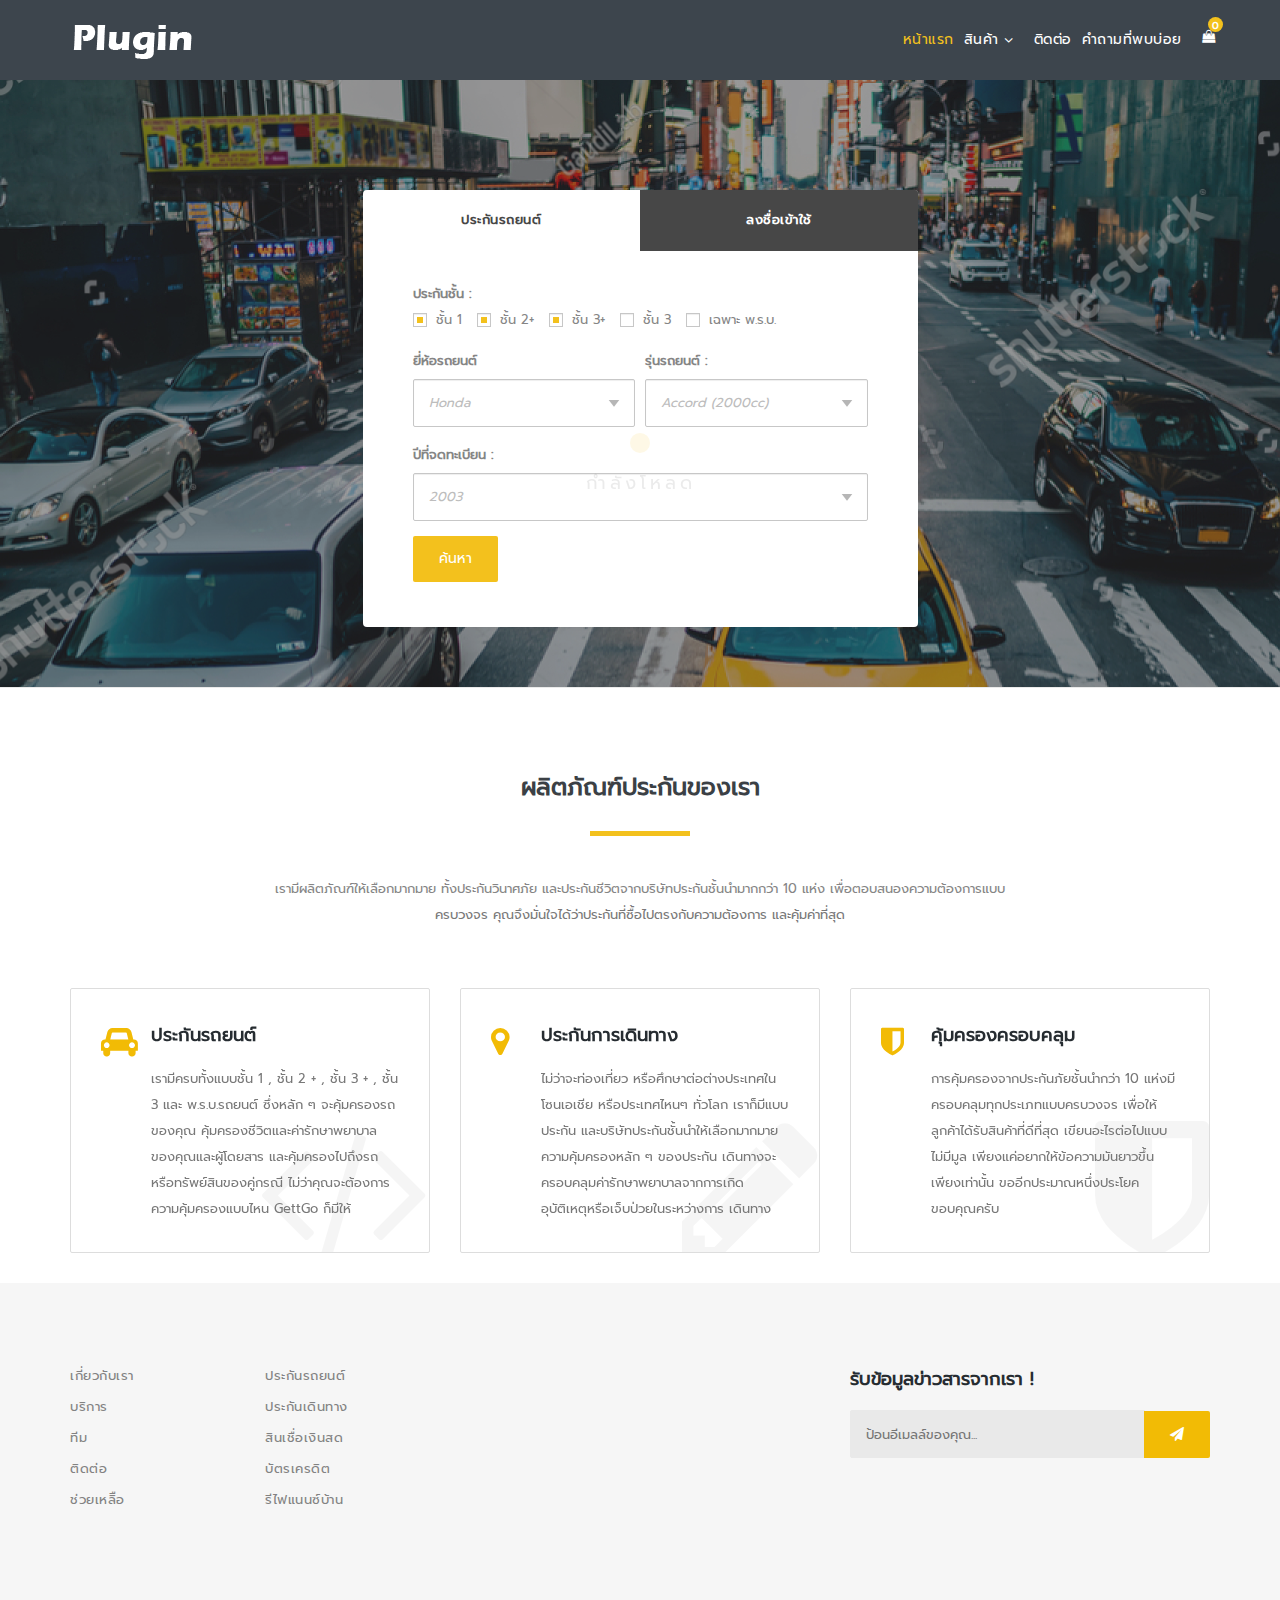
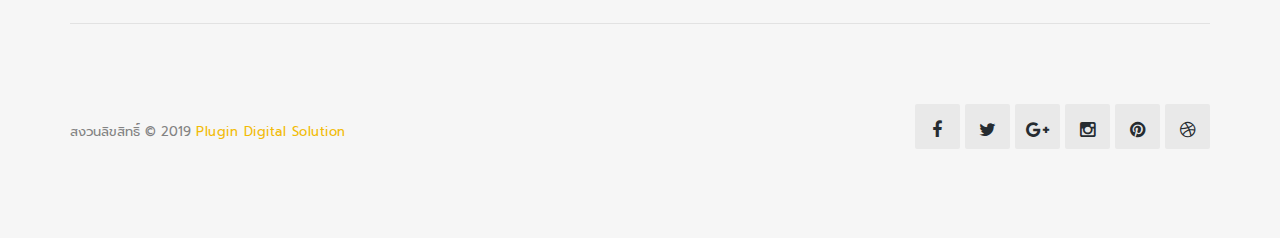
==== commit a29a10d9: "home screen" ====
--- a/public/index.html
+++ b/public/index.html
@@ -19,7 +19,7 @@
 
     <!-- Custom styles for this template -->
     <link href="css/style.css" rel="stylesheet">
-
+    <link href="css/home.css" rel="stylesheet">
     <!-- Color -->
     <link id="skin" href="skins/plugin.css" rel="stylesheet">
 	
@@ -36,25 +36,23 @@
 
   <body>
  	<!-- Start preloading -->
-	<div id="loading" class="loading-invisible">
+	<div id="loading" class="loading-visible">
 		<div class="loading-center">
 			<div class="loading-center-absolute">
-				<div class="object" id="object_one"></div>
-				<div class="object" id="object_two"></div>
 				<div class="object" id="object_three"></div>
-				<div class="object" id="object_four"></div>
-				<div class="object" id="object_five"></div>
-				<div class="object" id="object_six"></div>
 				<div class="object" id="object_seven"></div>
-				<div class="object" id="object_eight"></div>
 				<div class="object" id="object_big"></div>
 			</div>
-			<p>Please wait...</p>
+			<p>กำลังโหลด</p>
 		</div>
 	</div>
 	<script type="text/javascript">
 		  document.getElementById("loading").className = "loading-visible";
-		  var hideDiv = function(){document.getElementById("loading").className = "loading-invisible";};
+		  var hideDiv = function(){
+        setTimeout(function() {
+          $("#loading").fadeOut()
+        }, 500)
+      };
 		  var oldLoad = window.onload;
 		  var newLoad = oldLoad ? function(){hideDiv.call(this);oldLoad.call(this);} : hideDiv;
 		  window.onload = newLoad;
@@ -70,27 +68,12 @@
                     <li class="dropdown">
                         <a href="#" class="dropdown-toggle" data-toggle="dropdown" >
                             <i aria-hidden="true" class="fa fa-shopping-bag"></i>
-                            <span class="badge">3</span>
+                            <span class="badge">0</span>
                         </a>
                         <ul class="dropdown-menu cart-list">
-                            <li>
-                                <a href="#" class="photo"><img src="img/product/thumbs/thumb01.jpg" class="cart-thumb" alt="" /></a>
-                                <h6><a href="#">Delica omtantur </a></h6>
-                                <p>2x - <span class="price">$99.99</span></p>
-                            </li>
-                            <li>
-                                <a href="#" class="photo"><img src="img/product/thumbs/thumb02.jpg" class="cart-thumb" alt="" /></a>
-                                <h6><a href="#">Omnes ocurreret</a></h6>
-                                <p>1x - <span class="price">$33.33</span></p>
-                            </li>
-                            <li>
-                                <a href="#" class="photo"><img src="img/product/thumbs/thumb03.jpg" class="cart-thumb" alt="" /></a>
-                                <h6><a href="#">Agam facilisis</a></h6>
-                                <p>2x - <span class="price">$99.99</span></p>
-                            </li>
                             <li class="total">
-                                <span class="pull-right"><strong>Total</strong>: $233.31</span>
-                                <a href="shopping-cart.html" class="btn btn-primary">Cart</a>
+                                <span class="pull-right"><strong>Total</strong>: $0</span>
+                                <a href="shopping-cart.html" class="btn btn-primary">รถเข็น</a>
                             </li>
                         </ul>
                     </li>
@@ -110,230 +93,17 @@
             <!-- Collect the nav links, forms, and other content for toggling -->
             <div class="collapse navbar-collapse" id="navbar-menu">
                 <ul class="nav navbar-nav navbar-right" data-in="fadeInDown" data-out="fadeOutUp">
-                    <li class="dropdown active">
-                        <a href="#" class="dropdown-toggle" data-toggle="dropdown" >Home</a>
+                    <li class="active"><a href="#">หน้าแรก</a></li>
+                    <li class="dropdown">
+                        <a href="#" class="dropdown-toggle" data-toggle="dropdown" >สินค้า</a>
                         <ul class="dropdown-menu">
-                            <li class="dropdown">
-                                <a href="#" class="dropdown-toggle" data-toggle="dropdown" >Minimalist</a>
-                                <ul class="dropdown-menu">
-                                    <li><a href="index.html">Default template</a></li>
-                                    <li><a href="index-alt1-filmroll.html">Filmroll slide</a></li>
-                                    <li><a href="index-alt2-creative-slide.html">Creative slide</a></li>
-	                                <li><a href="index-alt3-minimalist.html">Minimalist</a></li>
-                                    <li><a href="index-alt4-minimalist-2column.html">Minimalist 2column</a></li>
-                                    <li><a href="index-alt5-fullwidth.html">Fullwidth</a></li>
-									<li><a href="index-alt6-text-slide.html">Text slide</a></li>
-									<li><a href="index-alt7-simple-navigation.html">Simple navigation</a></li>
-									<li><a href="index-alt8-typer-text.html">Typer text</a></li>
-                                </ul>
-                            </li>
-                            <li class="dropdown">
-                                <a href="#" class="dropdown-toggle" data-toggle="dropdown" >Premium slider</a>
-                                <ul class="dropdown-menu">
-                                    <li><a href="index-alt9-clean-revolution-slider.html">Clean revolution</a></li>
-                                    <li><a href="index-alt10-agency-revolution-slider.html">Agency revolution</a></li>
-                                    <li><a href="index-alt11-creative-revolution-slider.html">Creative revolution</a></li>
-                                    <li><a href="index-alt12-corporate-revolution-slider.html">Corporate revolution</a></li>
-                                    <li><a href="index-alt13-minimalist-revolution-slider.html">Minimalist revolution</a></li>
-                                    <li><a href="index-alt14-boxed-revolution-slider.html">Boxed revolution</a></li>
-                                    <li><a href="index-alt15-clean-bgslider.html">Clean bgslider</a></li>
-									<li><a href="index-alt16-halfcolumn-bgslider.html">Half column bgslider</a></li>
-									<li><a href="index-alt17-shake-text.html">Shake text</a></li>
-									<li><a href="index-alt18-fullwidth-text.html">Fullwidth text</a></li>
-                                </ul>
-                            </li>
-                            <li class="dropdown">
-                                <a href="#" class="dropdown-toggle" data-toggle="dropdown" >Sidebar navigation</a>
-                                <ul class="dropdown-menu">
-                                    <li><a href="index-alt19-default-sidebar-nav.html">Default sidebar</a></li>
-                                    <li><a href="index-alt20-dark-sidebar-nav.html">Dark sidebar</a></li>
-                                    <li><a href="index-alt21-minimalist-sidebar-nav.html">Minimalist sidebar</a></li>
-                                    <li><a href="index-alt22-revolution-sidebar-nav.html">Revolution sidebar</a></li>
-                                    <li><a href="index-alt23-grider-sidebar-nav.html">Grider sidebar</a></li>
-									<li><a href="index-alt24-fullwidth-sidebar-nav.html">Fullwidth sidebar</a></li>
-                                </ul>
-                            </li>
-                        </ul>
-                    </li>	
-                    <li class="dropdown">
-                        <a href="#" class="dropdown-toggle" data-toggle="dropdown" >Page</a>
-                        <ul class="dropdown-menu">
-                            <li class="dropdown">
-                                <a href="#" class="dropdown-toggle" data-toggle="dropdown" >About</a>
-                                <ul class="dropdown-menu">
-                                    <li><a href="about.html">About Alt1</a></li>
-                                    <li><a href="about-alt1.html">About Alt2</a></li>
-                                    <li><a href="about-alt2.html">About Alt3</a></li>
-                                </ul>
-                            </li>
-                            <li class="dropdown">
-                                <a href="#" class="dropdown-toggle" data-toggle="dropdown" >Services</a>
-                                <ul class="dropdown-menu">
-                                    <li><a href="services.html">Services Alt1</a></li>
-                                    <li><a href="services-alt1.html">Services Alt2</a></li>
-                                    <li><a href="services-alt2.html">Services Alt3</a></li>
-                                </ul>
-                            </li>
-                            <li><a href="faq.html">Faq</a></li>
-							<li><a href="site-map.html">Site map</a></li>
-                            <li class="dropdown">
-                                <a href="#" class="dropdown-toggle" data-toggle="dropdown" >Dropdown</a>
-                                <ul class="dropdown-menu">
-                                    <li><a href="#">Menu alt</a></li>
-                                    <li class="dropdown">
-                                        <a href="#" class="dropdown-toggle" data-toggle="dropdown" >Submenu</a>
-                                        <ul class="dropdown-menu">
-                                            <li><a href="#">Menu alt</a></li>
-                                            <li><a href="#">Menu alt</a></li>
-                                            <li><a href="#">Menu alt</a></li>
-                                        </ul>
-                                    </li>
-                                    <li><a href="#">Menu alt</a></li>
-                                    <li><a href="#">Menu alt</a></li>
-                                </ul>
-                            </li>
+                            <li><a href="#">ประกันรภยนต์</a></li>
+                            <li><a href="#">ประกันการเดินทาง</a></li>
+                            <li><a href="#">สินเชื่อ</a></li>
                         </ul>
                     </li>
-                    <li class="dropdown">
-                        <a href="#" class="dropdown-toggle" data-toggle="dropdown" >Blog</a>
-                        <ul class="dropdown-menu">
-                            <li class="dropdown">
-                                <a href="#" class="dropdown-toggle" data-toggle="dropdown" >Blog left sidebar</a>
-                                <ul class="dropdown-menu">
-                                    <li><a href="blog-leftsidebar.html">Blog left sidebar alt1</a></li>
-                                    <li><a href="blog-leftsidebar-alt1.html">Blog left sidebar alt2</a></li>
-                                    <li><a href="blog-leftsidebar-alt2.html">Blog left sidebar alt3</a></li>
-                                </ul>
-                            </li>
-                            <li class="dropdown">
-                                <a href="#" class="dropdown-toggle" data-toggle="dropdown" >Blog Right sidebar</a>
-                                <ul class="dropdown-menu">
-                                    <li><a href="blog-rightsidebar.html">Blog right sidebar alt1</a></li>
-                                    <li><a href="blog-rightsidebar-alt1.html">Blog right sidebar alt2</a></li>
-                                    <li><a href="blog-rightsidebar-alt2.html">Blog right sidebar alt3</a></li>
-                                </ul>
-                            </li>
-                            <li class="dropdown">
-                                <a href="#" class="dropdown-toggle" data-toggle="dropdown" >Blog fullwidth</a>
-                                <ul class="dropdown-menu">
-                                    <li><a href="blog-nosidebar.html">Blog fullwidth alt1</a></li>
-                                    <li><a href="blog-nosidebar-alt1.html">Blog fullwidth alt2</a></li>
-                                    <li><a href="blog-nosidebar-alt2.html">Blog fullwidth alt3</a></li>
-                                </ul>
-                            </li>
-                            <li class="dropdown">
-                                <a href="#" class="dropdown-toggle" data-toggle="dropdown" >Single Post</a>
-                                <ul class="dropdown-menu">
-                                    <li><a href="singlepost-leftsidebar.html">Single Post alt1</a></li>
-                                    <li><a href="singlepost-nosidebar.html">Single Post alt2</a></li>
-                                    <li><a href="singlepost-rightsidebar.html">Single Post alt3</a></li>
-                                </ul>
-                            </li>
-                        </ul>
-                    </li>
-                    <li class="dropdown">
-                        <a href="#" class="dropdown-toggle" data-toggle="dropdown" >Portfolio</a>
-                        <ul class="dropdown-menu">
-                            <li><a href="portfolio-alt1.html">Portfolio alt1</a></li>
-							<li><a href="portfolio-alt2.html">Portfolio alt2</a></li>
-							<li><a href="portfolio-alt3.html">Portfolio alt3</a></li>
-							<li><a href="portfolio-alt4.html">Portfolio alt4</a></li>
-							<li><a href="portfolio-alt5.html">Portfolio alt5</a></li>
-							<li><a href="portfolio-alt6.html">Portfolio alt6</a></li>
-							<li><a href="portfolio-alt7.html">Portfolio alt7</a></li>
-                        </ul>
-                    </li>
-                    <li class="dropdown megamenu-fw">
-                        <a href="#" class="dropdown-toggle" data-toggle="dropdown">Components</a>
-                        <ul class="dropdown-menu megamenu-content" role="menu">
-                            <li>
-                                <div class="row">
-                                    <div class="col-menu col-md-3">
-                                        <h6 class="title">Interactive</h6>
-                                        <div class="content">
-                                            <ul class="menu-col">
-                                                <li><a href="call-to-action.html">Call to action</a></li>
-                                                <li><a href="counter.html">Counter</a></li>
-                                                <li><a href="maps.html">Google maps</a></li>
-                                                <li><a href="media-responsive.html">Media responsive</a></li>
-                                                <li><a href="modal.html">Modal</a></li>
-                                                <li><a href="process.html">Process</a></li>
-                                                <li><a href="progress.html">Progress bar</a></li>
-                                                <li><a href="pricing.html">Pricing</a></li>
-                                                <li><a href="team.html">Team</a></li>
-                                                <li><a href="testimoni.html">Testimoni</a></li>
-                                            </ul>
-                                        </div>
-                                    </div><!-- end col-3 -->
-                                    <div class="col-menu col-md-3">
-                                        <h6 class="title">Elements</h6>
-                                        <div class="content">
-                                            <ul class="menu-col">
-												<li><a href="accordion.html">Accordion</a></li>
-                                                <li><a href="alert.html">Alert</a></li>
-                                                <li><a href="button.html">Button</a></li>
-                                                <li><a href="form.html">Form</a></li>
-                                                <li><a href="icon.html">Icons style</a></li>
-                                                <li><a href="icon-box.html">Icons with box</a></li>
-												<li><a href="icon-text.html">Icons with text</a></li>
-                                                <li><a href="images.html">Images style</a></li>
-												<li><a href="pagination.html">Pagination</a></li>
-												<li><a href="tab.html">Tab style</a></li>
-                                            </ul>
-                                        </div>
-                                    </div><!-- end col-3 -->
-                                    <div class="col-menu col-md-3">
-                                        <h6 class="title">Typography & MLsc</h6>
-                                        <div class="content">
-                                            <ul class="menu-col">                                                
-                                                <li><a href="typography.html">Typography</a></li>
-                                                <li><a href="heading.html">Heading</a></li>
-                                                <li><a href="blockquote.html">Blockquote</a></li>
-                                                <li><a href="columns.html">Columns</a></li>
-                                                <li><a href="divider.html">Separators</a></li>
-                                                <li><a href="dropcaps.html">Dropcaps</a></li>
-                                                <li><a href="highlights.html">Highlights</a></li>
-                                                <li><a href="list.html">List style</a></li>
-                                                <li><a href="maps.html">Maps</a></li>
-                                                <li><a href="modal.html">Modal</a></li>
-                                            </ul>
-                                        </div>
-                                    </div><!-- end col-3 -->
-                                    <div class="col-menu col-md-3">
-                                        <h6 class="title">Extra page</h6>
-                                        <div class="content">
-                                            <ul class="menu-col">
-                                                <li><a href="error404.html">Error 404</a></li>
-                                                <li><a href="maintenance.html">Maintenance</a></li>
-                                                <li><a href="signin.html">Signin</a></li>
-                                                <li><a href="signup.html">Signin</a></li>
-                                                <li><a href="underconstruction.html">Underconstruction alt1</a></li>
-												<li><a href="underconstruction-alt1.html">Underconstruction alt2</a></li>
-                                            </ul>
-                                        </div>
-                                    </div><!-- end col-3 -->
-                                </div><!-- end row -->
-                            </li>
-                        </ul>
-                    </li>
-                    <li class="dropdown">
-                        <a href="#" class="dropdown-toggle" data-toggle="dropdown" >Shop</a>
-                        <ul class="dropdown-menu">
-                            <li class="dropdown">
-                                <a href="#" class="dropdown-toggle" data-toggle="dropdown" >Shop page</a>
-                                <ul class="dropdown-menu">
-                                    <li><a href="shop.html">Shop page alt1</a></li>
-                                    <li><a href="shop-alt1.html">Shop page alt2</a></li>
-									<li><a href="shop-alt2.html">Shop page alt3</a></li>
-									<li><a href="shop-alt3.html">Shop page alt4</a></li>
-                                </ul>
-                            </li>
-                            <li><a href="shop-detail.html">Shop detail</a></li>
-                            <li><a href="shopping-cart.html">Shopping cart</a></li>
-                            <li><a href="shopping-checkout.html">Checkout</a></li>
-                        </ul>
-                    </li>
-					<li><a href="contact.html">Contact us</a></li>
+                    <li><a href="#">ติดต่อ</a></li>
+                    <li><a href="#">คำถามที่พบบ่อย</a></li>
                 </ul>
             </div><!-- /.navbar-collapse -->
         </div>
@@ -341,304 +111,247 @@
     <!-- End Navigation -->
 
 	<!-- Start page heading -->
-	<div class="page-heading">
+	<div class="page-heading heading-fullheight">
 		<div class="container">
-			<div class="row">
-				<div class="col-md-7">
-					<div class="intro">
-						<h4>
-						Creativ is a clean, modern and responsive bootstrap template, suitable for creative agency 
-						</h4>
-						<p>
-						High-quality design with a minimalist style and lot features
-						</p>
-					</div>
-				</div>
-				<div class="col-md-5">
-					<form>
-						<fieldset class="form-search">
-							<input type="text" class="input-search" placeholder="To search type and hit enter" />
-							<button type="submit" class="btn-search"><i class="fa fa-search"></i></button>
-						</fieldset>
-					</form>
-				</div>
-			</div>
+
+
+      <div class="row">
+        <div class="col-md-6 col-md-offset-3 col-sm-8 col-sm-offset-2">
+          <div class="login-wrapp">
+            <div class="logreg-contain">
+              <div class="custom-tabs" data-effect-in="flipInX">
+                <ul class="nav nav-tabs" role="tablist">
+                  <li class="active">
+                    <a href="#tab1" data-toggle="tab">ประกันรถยนต์</a>
+                  </li>
+                  <li>
+                    <a href="#tab2" data-toggle="tab">ลงชื่อเข้าใช้</a>
+                  </li>
+                </ul>
+
+                <!-- Tab panes -->
+                <div class="tab-content">
+                  <div class="tab-pane fade in active" id="tab1">
+                    <form style="margin-bottom: 0px;">
+                      <div class="form-group" style="margin-bottom: 0px;">
+                        <label style="margin-bottom: 0px;">ประกันชั้น :</label>
+                      </div>
+                    </form>
+                    <form class="form-inline" style="margin-bottom: 15px;">
+                      <div class="form-group">
+                        <div class="checkbox">
+                          <label style="margin-right: 10px">
+                            <input type="checkbox" value="check1" checked>
+                            ชั้น 1
+                          </label>
+                          <label style="margin-right: 10px">
+                            <input type="checkbox" value="check2" checked>
+                            ชั้น 2+
+                          </label>
+                          <label style="margin-right: 10px">
+                            <input type="checkbox" value="check3" checked>
+                            ชั้น 3+
+                          </label>
+                          <label style="margin-right: 10px">
+                            <input type="checkbox" value="check4">
+                            ชั้น 3
+                          </label>
+                          <label style="margin-right: 10px">
+                            <input type="checkbox" value="check4">
+                            เฉพาะ พ.ร.บ.
+                          </label>
+                        </div>
+                      </div>
+                    </form>
+                    <form>
+                      <div class="col-xs-12 col-md-6 custom-col-gas">
+                        <div class="form-group">
+                          <label>ยี่ห้อรถยนต์</label>
+                          <p>
+                            <select class="form-control" data-jcf='{"wrapNative": false, "wrapNativeOnMobile": false}'>
+                              <optgroup label="ยี่ห้อรถยอดนิยม">
+                                <option value="Toyota">Toyota</option>
+                                <option selected value="Honda">Honda</option>
+                                <option value="Isuzu">Isuzu</option>
+                                <option value="Nissan">Nissan</option>
+                                <option value="Mazda">Mazda</option>
+                                <option value="Ford">Ford</option>
+                                <option value="Chevrolet">Chevrolet</option>
+                              </optgroup>
+                              <optgroup label="ยี่ห้อรถทั้งหมด">
+                                <option value="Alfa Romeo">Alfa Romeo</option>
+                                <option value="Audi">Audi</option>
+                                <option value="BMW">BMW</option>
+                                <option value="Chery">Chery</option>
+                                <option value="Chevrolet">Chevrolet</option>
+                                <option value="Chrysler">Chrysler</option>
+                                <option value="Citroen">Citroen</option>
+                                <option value="Daewoo">Daewoo</option>
+                                <option value="Ford">Ford</option>
+                                <option value="Holden">Holden</option>
+                                <option value="Honda">Honda</option>
+                                <option value="Hyundai">Hyundai</option>
+                                <option value="Isuzu">Isuzu</option>
+                                <option value="Jeep">Jeep</option>
+                                <option value="Kia">Kia</option>
+                                <option value="Land Rover">Land Rover</option>
+                                <option value="Lexus">Lexus</option>
+                                <option value="MG">MG</option>
+                                <option value="Mazda">Mazda</option>
+                                <option value="Mercedes-Benz">Mercedes-Benz</option>
+                                <option value="Mini">Mini</option>
+                                <option value="Mitsubishi">Mitsubishi</option>
+                                <option value="Nissan">Nissan</option>
+                                <option value="Opel">Opel</option>
+                                <option value="Peugeot">Peugeot</option>
+                                <option value="Proton">Proton</option>
+                                <option value="Renault">Renault</option>
+                                <option value="Rover">Rover</option>
+                                <option value="Saab">Saab</option>
+                                <option value="Seat">Seat</option>
+                                <option value="Skoda">Skoda</option>
+                                <option value="Ssangyong">Ssangyong</option>
+                                <option value="Subaru">Subaru</option>
+                                <option value="Suzuki">Suzuki</option>
+                                <option value="Tata">Tata</option>
+                                <option value="Toyota">Toyota</option>
+                                <option value="Volkswagen">Volkswagen</option>
+                                <option value="Volvo">Volvo</option>
+                              </optgroup>
+                            </select>
+                          </p>
+                        </div>
+                      </div>
+                      <div class="col-xs-12 col-md-6 custom-col-gas-2">
+                        <div class="form-group">
+                          <label>รุ่นรถยนต์ :</label>
+                          <p>
+                            <select class="form-control" data-jcf='{"wrapNative": false, "wrapNativeOnMobile": false}'>
+                              <option selected value="Accord (2000cc)">Accord (2000cc)</option>
+                              <option value="Accord (2200cc)">Accord (2200cc)</option>
+                              <option value="Accord (2300cc)">Accord (2300cc)</option>
+                              <option value="Accord (2400cc)">Accord (2400cc)</option>
+                              <option value="Accord (3000cc)">Accord (3000cc)</option>
+                              <option value="Accord (3500cc)">Accord (3500cc)</option>
+                              <option value="Accord Hybrid (2000cc)">Accord Hybrid (2000cc)</option>
+                              <option value="BR-V (1500cc)">BR-V (1500cc)</option>
+                              <option value="Brio (1200cc)">Brio (1200cc)</option>
+                              <option value="CR-V (1600cc)">CR-V (1600cc)</option>
+                              <option value="CR-V (2000cc)">CR-V (2000cc)</option>
+                              <option value="CR-V (2400cc)">CR-V (2400cc)</option>
+                              <option value="City (1400cc)">City (1400cc)</option>
+                              <option value="City (1500cc)">City (1500cc)</option>
+                              <option value="Civic (1500cc / 2dr)">Civic (1500cc / 2dr)</option>
+                              <option value="Civic (1500cc / 4dr)">Civic (1500cc / 4dr)</option>
+                              <option value="Civic (1600cc / 2dr)">Civic (1600cc / 2dr)</option>
+                              <option value="Civic (1600cc / 4dr)">Civic (1600cc / 4dr)</option>
+                              <option value="Civic (1700cc)">Civic (1700cc)</option>
+                              <option value="Civic (1800cc)">Civic (1800cc)</option>
+                              <option value="Civic (2000cc)">Civic (2000cc)</option>
+                              <option value="Civic Hybrid (1500cc)">Civic Hybrid (1500cc)</option>
+                              <option value="Freed (1500cc)">Freed (1500cc)</option>
+                              <option value="HR-V (1800cc)">HR-V (1800cc)</option>
+                              <option value="Jazz (1500cc)">Jazz (1500cc)</option>
+                              <option value="Jazz Hybrid (1400cc)">Jazz Hybrid (1400cc)</option>
+                              <option value="Mobilio (1500cc)">Mobilio (1500cc)</option>
+                              <option value="Stream (2000cc)">Stream (2000cc)</option>
+                            </select>
+                          </p>
+                        </div>
+                      </div>
+                      <div class="form-group">
+                        <label>ปีที่จดทะเบียน :</label>
+                        <p>
+                          <select class="form-control" data-jcf='{"wrapNative": false, "wrapNativeOnMobile": false}'>
+                            <option selected value="2003">2003</option>
+                            <option value="2002">2002</option>
+                            <option value="2001">2001</option>
+                            <option value="2000">2000</option>
+                            <option value="1999">1999</option>
+                            <option value="1998">1998</option>
+                            <option value="1997">1997</option>
+                          </select>
+                        </p>
+                      </div>
+                      <div class="form-group">
+                        <button type="submit" class="btn btn-primary">ค้นหา</button>
+                      </div>
+                    </form>
+                  </div>
+                  <div class="tab-pane fade" id="tab2">
+                    <div class="row">
+                      <div class="col-md-12 text-center">
+                        <h5>Login with social media account</h5>
+                        <p><a href="#" class="btn btn-facebook btn-icon btn-block">Signup with facebook <i class="fa fa-facebook"></i></a></p>
+                        <p><a href="#" class="btn btn-twitter btn-icon btn-block">Signup with twitter <i class="fa fa-twitter"></i></a></p>
+                        <p><a href="#" class="btn btn-instagram btn-icon btn-block">Signup with instagram  <i class="fa fa-instagram"></i></a></p>
+                      </div>
+                    </div>
+                  </div>
+                </div>
+              </div>
+            </div>
+          </div>
+        </div>
+      </div>
 		</div>
 	</div>
 	<!-- End page heading -->
 	
-	<!-- Start slider wrapper -->
-	<div class="slider-wrapper">
-		<div class="container">
-			<div class="row">
-				<div class="col-md-12">
-					<div class="slider-content">
-						<div class="flexslider-wrapp">
-							<!-- Start Images slider -->
-							<div class="flexslider">
-								<ul class="slides">
-									<li><img src="img/slider/img01.png" alt=""></li>
-									<li><img src="img/slider/img02.png" alt=""></li>
-									<li><img src="img/slider/img03.png" alt=""></li>
-								</ul>
-							</div>
-							<!-- End Images slider -->
-						</div>
-						<img src="img/macbook.png" class="img-responsive" alt="" />
-					</div>
-				</div>
-			</div>
-		</div>
-	</div>
-	<!-- End slider wrapper -->
-	
-	<!-- Start contain wrapper -->
-	<div class="contain-wrapp">
-		<div class="container">
-			<div class="row">
-				<div class="col-md-4">
-					<div class="col-icon absolute-left">
-						<i class="fa fa-laptop"></i>
-						<h5>Responsive</h5>
-						<p>
-						Mollis volumus ne ius. Mei fierent lucilius ne. In oratio exerci democritum vix. Ad pro possim latine laoreet postulant no per.
-						</p>
-					</div>
-				</div>
-				<div class="col-md-4">
-					<div class="col-icon absolute-left">
-						<i class="fa fa-magic"></i>
-						<h5>Clean design</h5>
-						<p>
-						Mollis volumus ne ius. Mei fierent lucilius ne. In oratio exerci democritum vix. Ad pro possim latine laoreet postulant no per.
-						</p>
-					</div>
-				</div>
-				<div class="col-md-4">
-					<div class="col-icon absolute-left">
-						<i class="fa fa-trophy"></i>
-						<h5>Lot features</h5>
-						<p>
-						Mollis volumus ne ius. Mei fierent lucilius ne. In oratio exerci democritum vix. Ad pro possim latine laoreet postulant no per.
-						</p>
-					</div>
-				</div>
-			</div>
-			<div class="row">
-				<div class="col-md-12">
-					<div class="divider margintop50"></div>
-				</div>
-			</div>
-			<div class="row">
-				<div class="col-md-6 col-md-offset-3">
-					<div class="title-head centered">
-						<span>Our gallery</span>
-						<h4>Our recent project</h4>
-					</div>
-				</div>
-			</div>
-			<div class="row">
-				<div class="col-md-12">
-					<!-- Start portfolio filter -->
-					<div id="js-filters-masonry-projects" class="cbp-l-filters-buttonCenter cbp-border-filter">
-						<div data-filter="*" class="cbp-filter-item-active cbp-filter-item">
-							All <div class="cbp-filter-counter"></div>
-						</div>
-						<div data-filter=".identity" class="cbp-filter-item">
-							Identity <div class="cbp-filter-counter"></div>
-						</div>
-						<div data-filter=".web-design" class="cbp-filter-item">
-							Web Design <div class="cbp-filter-counter"></div>
-						</div>
-						<div data-filter=".graphic" class="cbp-filter-item">
-							Graphic <div class="cbp-filter-counter"></div>
-						</div>
-						<div data-filter=".logos" class="cbp-filter-item">
-							Logo <div class="cbp-filter-counter"></div>
-						</div>
-						<div data-filter=".fonts" class="cbp-filter-item">
-							Fonts <div class="cbp-filter-counter"></div>
-						</div>
-					</div>
-					<!-- End portfolio filter -->
-				
-					<!-- Start portfolio -->
-					<div id="js-grid-masonry-projects" class="cbp cbp-l-grid-masonry-projects">
-						<!-- Start project 1 -->
-						<div class="cbp-item graphic">
-							<a href="portfolioDetail/project1.html" class="cbp-caption cbp-singlePage" rel="nofollow">
-								<div class="cbp-caption-defaultWrap">
-									<img src="img/gallery/480x460/img01.jpg" alt="">
-								</div>
-								<div class="cbp-caption-activeWrap">
-									<div class="cbp-l-caption-zoom">
-										<div class="cbp-l-caption-body">
-											<div class="cbp-l-caption-title">Consulatu</div>
-											<div class="cbp-l-caption-desc">by 99webpage</div>
-										</div>
-									</div>
-								</div>
-							</a>
-							<div class="cbp-custom-title">
-								<a href="portfolioDetail/project1.html" class="cbp-singlePage cbp-project-name" rel="nofollow">Consulatu</a>
-								<div class="cbp-projects-desc">Graphic</div>
-								<ul class="cbp-project-action">
-									<li><a href="#">202 <i class="fa fa-heart"></i></a></li>
-									<li><a href="#">80 <i class="fa fa-download"></i></a></li>
-									<li><a href="#"><span class="project-label">Free</span></a></li>
-								</ul>
-							</div>
-						</div>
-						<!-- End project 1 -->
-						
-						<!-- Start project 2 -->
-						<div class="cbp-item web-design">
-							<a href="portfolioDetail/project2.html" class="cbp-caption cbp-singlePage" rel="nofollow">
-								<div class="cbp-caption-defaultWrap">
-									<img src="img/gallery/480x460/img02.jpg" alt="">
-								</div>
-								<div class="cbp-caption-activeWrap">
-									<div class="cbp-l-caption-zoom">
-										<div class="cbp-l-caption-body">
-											<div class="cbp-l-caption-title">Democritum</div>
-											<div class="cbp-l-caption-desc">by 99webpage</div>
-										</div>
-									</div>
-								</div>
-							</a>
-							<div class="cbp-custom-title">
-								<a href="portfolioDetail/project2.html" class="cbp-singlePage cbp-project-name" rel="nofollow">Democritum</a>
-								<div class="cbp-projects-desc">Web design</div>
-								<ul class="cbp-project-action">
-									<li><a href="#">112 <i class="fa fa-heart"></i></a></li>
-									<li><a href="#">50 <i class="fa fa-download"></i></a></li>
-								</ul>
-							</div>
-						</div>
-						<!-- End project 2 -->
-						
-						<!-- Start project 3 -->
-						<div class="cbp-item logos">
-							<a href="portfolioDetail/project3.html" class="cbp-caption cbp-singlePage" rel="nofollow">
-								<div class="cbp-caption-defaultWrap">
-									<img src="img/gallery/480x460/img03.jpg" alt="">
-								</div>
-								<div class="cbp-caption-activeWrap">
-									<div class="cbp-l-caption-zoom">
-										<div class="cbp-l-caption-body">
-											<div class="cbp-l-caption-title">Vulputate</div>
-											<div class="cbp-l-caption-desc">by 99webpage</div>
-										</div>
-									</div>
-								</div>
-							</a>
-							<div class="cbp-custom-title">
-								<a href="portfolioDetail/project3.html" class="cbp-singlePage cbp-project-name" rel="nofollow">Vulputate</a>
-								<div class="cbp-projects-desc">Logos</div>
-								<ul class="cbp-project-action">
-									<li><a href="#">55 <i class="fa fa-heart"></i></a></li>
-									<li><a href="#">12 <i class="fa fa-download"></i></a></li>
-								</ul>
-							</div>
-						</div>
-						<!-- End project 3 -->
-						
-						<!-- Start project 4 -->
-						<div class="cbp-item identity">
-							<a href="portfolioDetail/project4.html" class="cbp-caption cbp-singlePage" rel="nofollow">
-								<div class="cbp-caption-defaultWrap">
-									<img src="img/gallery/480x460/img04.jpg" alt="">
-								</div>
-								<div class="cbp-caption-activeWrap">
-									<div class="cbp-l-caption-zoom">
-										<div class="cbp-l-caption-body">
-											<div class="cbp-l-caption-title">Eligendi</div>
-											<div class="cbp-l-caption-desc">by 99webpage</div>
-										</div>
-									</div>
-								</div>
-							</a>
-							<div class="cbp-custom-title">
-								<a href="portfolioDetail/project4.html" class="cbp-singlePage cbp-project-name" rel="nofollow">Eligendi</a>
-								<div class="cbp-projects-desc">Identity</div>
-								<ul class="cbp-project-action">
-									<li><a href="#">87 <i class="fa fa-heart"></i></a></li>
-									<li><a href="#">23 <i class="fa fa-download"></i></a></li>
-								</ul>
-							</div>
-						</div>
-						<!-- End project 4 -->
-						
-						<!-- Start project 5 -->
-						<div class="cbp-item fonts">
-							<a href="portfolioDetail/project5.html" class="cbp-caption cbp-singlePage" rel="nofollow">
-								<div class="cbp-caption-defaultWrap">
-									<img src="img/gallery/480x460/img05.jpg" alt="">
-								</div>
-								<div class="cbp-caption-activeWrap">
-									<div class="cbp-l-caption-zoom">
-										<div class="cbp-l-caption-body">
-											<div class="cbp-l-caption-title">Platonem</div>
-											<div class="cbp-l-caption-desc">by 99webpage</div>
-										</div>
-									</div>
-								</div>
-							</a>
-							<div class="cbp-custom-title">
-								<a href="portfolioDetail/project5.html" class="cbp-singlePage cbp-project-name" rel="nofollow">Platonem</a>
-								<div class="cbp-projects-desc">Fonts</div>
-								<ul class="cbp-project-action">
-									<li><a href="#">111 <i class="fa fa-heart"></i></a></li>
-									<li><a href="#">98 <i class="fa fa-download"></i></a></li>
-									<li><a href="#"><span class="project-label">Free</span></a></li>
-								</ul>
-							</div>
-						</div>
-						<!-- End project 5 -->
-						
-						<!-- Start project 6 -->
-						<div class="cbp-item identity">
-							<a href="portfolioDetail/project6.html" class="cbp-caption cbp-singlePage" rel="nofollow">
-								<div class="cbp-caption-defaultWrap">
-									<img src="img/gallery/480x460/img06.jpg" alt="">
-								</div>
-								<div class="cbp-caption-activeWrap">
-									<div class="cbp-l-caption-zoom">
-										<div class="cbp-l-caption-body">
-											<div class="cbp-l-caption-title">Cibo</div>
-											<div class="cbp-l-caption-desc">by 99webpage</div>
-										</div>
-									</div>
-								</div>
-							</a>
-							<div class="cbp-custom-title">
-								<a href="portfolioDetail/project6.html" class="cbp-singlePage cbp-project-name" rel="nofollow">Cibo</a>
-								<div class="cbp-projects-desc">Identity</div>
-								<ul class="cbp-project-action">
-									<li><a href="#">76 <i class="fa fa-heart"></i></a></li>
-									<li><a href="#">22 <i class="fa fa-download"></i></a></li>
-								</ul>
-							</div>
-						</div>
-						<!-- End project 6 -->
-					</div>
-					<!-- End portfolio -->
-					
-					<!-- Start portfolio load more-->
-					<div id="js-loadMore-masonry-projects" class="cbp-l-loadMore-button">
-						<a href="portfolioDetail/loadMore.html" class="cbp-l-loadMore-link" rel="nofollow">
-							<span class="cbp-l-loadMore-defaultText">Load more</span>
-							<span class="cbp-l-loadMore-loadingText">Loading...</span>
-							<span class="cbp-l-loadMore-noMoreLoading">No more works</span>
-						</a>
-					</div>
-					<!-- End portfolio load more-->
-				</div>
-			</div>
-		</div>
-	</div>
-	<!-- End contain wrapper -->
-	
+  <!-- Start contain wrapp -->
+  <div class="contain-wrapp paddingbot-clear">
+    <div class="container">
+      <div class="row marginbot60">
+        <div class="col-md-8 col-md-offset-2 text-center">
+          <div class="title-head centered">
+            <h4>ผลิตภัณฑ์ประกันของเรา</h4>
+          </div>
+          <p>
+          เรามีผลิตภัณฑ์ให้เลือกมากมาย ทั้งประกันวินาศภัย และประกันชีวิตจากบริษัทประกันชั้นนำมากกว่า 10 แห่ง เพื่อตอบสนองความต้องการแบบครบวงจร คุณจึงมั่นใจได้ว่าประกันที่ซื้อไปตรงกับความต้องการ และคุ้มค่าที่สุด
+          </p>
+        </div>
+      </div>
+      <div class="row">
+        <div class="col-md-4">
+          <div class="box-icon absolute-left">
+            <div class="icon-content">
+              <i class="fa fa-car fa-primary"></i>
+              <h5>ประกันรถยนต์</h5>
+              <p>
+              เรามีครบทั้งแบบชั้น 1 , ชั้น 2 + , ชั้น 3 + , ชั้น 3 และ พ.ร.บ.รถยนต์ ซึ่งหลัก ๆ จะคุ้มครองรถของคุณ คุ้มครองชีวิตและค่ารักษาพยาบาลของคุณและผู้โดยสาร และคุ้มครองไปถึงรถหรือทรัพย์สินของคู่กรณี ไม่ว่าคุณจะต้องการความคุ้มครองแบบไหน GettGo ก็มีให้
+              </p>
+            </div>
+            <i class="fa fa-code icon-lg"></i>
+          </div>
+        </div>
+        <div class="col-md-4">
+          <div class="box-icon absolute-left">
+            <div class="icon-content">
+              <i class="fa fa-map-marker fa-primary"></i>
+              <h5>ประกันการเดินทาง</h5>
+              <p>
+              ไม่ว่าจะท่องเที่ยว หรือศึกษาต่อต่างประเทศในโซนเอเชีย หรือประเทศไหนๆ ทั่วโลก เราก็มีแบบประกัน และบริษัทประกันชั้นนำให้เลือกมากมาย ความคุ้มครองหลัก ๆ ของประกัน เดินทางจะครอบคลุมค่ารักษาพยาบาลจากการเกิดอุบัติเหตุหรือเจ็บป่วยในระหว่างการ เดินทาง
+              </p>
+            </div>
+            <i class="fa fa-pencil icon-lg"></i>
+          </div>
+        </div>
+        <div class="col-md-4">
+          <div class="box-icon absolute-left">
+            <div class="icon-content">
+              <i class="fa fa-shield fa-primary"></i>
+              <h5>คุ้มครองครอบคลุม</h5>
+              <p>
+              การคุ้มครองจากประกันภัยชั้นนำกว่า 10 แห่งมีครอบคลุมทุกประเภทแบบครบวงจร เพื่อให้ลูกค้าได้รับสินค้าที่ดีที่สุด เขียนอะไรต่อไปแบบไม่มีมูล เพียงแค่อยากให้ข้อความมันยาวขึ้นเพียงเท่านั้น ขออีกประมาณหนึ่งประโยค ขอบคุณครับ
+              </p>
+            </div>
+            <i class="fa fa-shield icon-lg"></i>
+          </div>
+        </div>
+      </div>
+    </div>
+  <!-- End contain wrapp -->
+
 	<div class="clearfix"></div>
 	
 	<!-- Start footer -->
@@ -648,36 +361,35 @@
 				<div class="col-md-2 col-sm-2 col-xs-6">
 					<div class="widget">
 						<ul class="link-list">
-							<li><a href="#">About us</a></li>
-							<li><a href="#">Services</a></li>
-							<li><a href="#">Meet team</a></li>
-							<li><a href="#">Contact</a></li>
-							<li><a href="#">Help</a></li>
+							<li><a href="#">เกี่ยวกับเรา</a></li>
+							<li><a href="#">บริการ</a></li>
+							<li><a href="#">ทีม</a></li>
+							<li><a href="#">ติดต่อ</a></li>
+							<li><a href="#">ช่วยเหลิือ</a></li>
 						</ul>
 					</div>
 				</div>
 				<div class="col-md-2 col-sm-2 col-xs-6">
 					<div class="widget">
 						<ul class="link-list">
-							<li><a href="#">Themes</a></li>
-							<li><a href="#">Free resources</a></li>
-							<li><a href="#">Logi design</a></li>
-							<li><a href="#">UI/UX PSD</a></li>
-							<li><a href="#">Graphic</a></li>
+							<li><a href="#">ประกันรถยนต์</a></li>
+							<li><a href="#">ประกันเดินทาง</a></li>
+							<li><a href="#">สินเชื่อเงินสด</a></li>
+							<li><a href="#">บัตรเครดิต</a></li>
+							<li><a href="#">รีไฟแนนซ์บ้าน</a></li>
 						</ul>
 					</div>
 				</div>
 				<div class="col-md-4 col-sm-4 col-xs-12">
 					<div class="widget">
-						<div class="tweet"></div>
 					</div>
 				</div>
 				<div class="col-md-4 col-sm-4 col-xs-12">
 					<div class="widget">
-						<h5>Stay update with us !</h5>
+						<h5>รับข้อมูลข่าวสารจากเรา !</h5>
 						<!-- Start Subscribe -->
 						<div class="input-group">
-							<input type="text" class="form-subscribe" placeholder="Enter your email address...">
+							<input type="text" class="form-subscribe" placeholder="ป้อนอีเมลล์ของคุณ...">
 							<span class="input-group-btn">
 								<button class="btn btn-primary" type="button"><span class="fa fa-paper-plane"></span></button>
 							</span>
@@ -691,7 +403,7 @@
 					<div class="subfooter">
 						<div class="row">
 							<div class="col-md-6 col-sm-6">
-								<p class="copyright">2016 &copy; Copyright <a href="http://99webpage.com/">99webpage.</a> All rights Reserved.</p>
+								<p class="copyright">สงวนลิขสิทธิ์ &copy; 2019 <a href="http://plugin-digital-solution.com/">Plugin Digital Solution</a></p>
 							</div>
 							<div class="col-md-6 col-sm-6">
 								<ul class="social-network">
--- a/public/css/style.css
+++ b/public/css/style.css
@@ -4882,8 +4882,8 @@
 	position: absolute;
 	left: 50%;
 	top: 50%;
-	margin-top: 90px;
-	margin-left: -79px;	
+	margin-top: 20px;
+	margin-left: -54px;	
 }
 
 /*
--- a/public/css/home.css
+++ b/public/css/home.css
@@ -0,0 +1,28 @@
+.heading-fullheight {
+  background-image: url('./../img/samplebackground.jpg');
+  background-color: rgba(100,100,100,.7);
+  background-blend-mode: multiply;
+}
+
+.custom-col-gas {
+  padding-right: 5px;
+  padding-left: 0px;
+}
+
+.custom-col-gas-2 {
+  padding-right: 0px;
+  padding-left: 5px;
+}
+
+@media (max-width: 767.98px) {
+  .custom-col-gas {
+    padding-right: 0px;
+    padding-left: 0px;
+  }
+
+  .custom-col-gas-2 {
+    padding-right: 0px;
+    padding-left: 0px;
+  }
+
+}
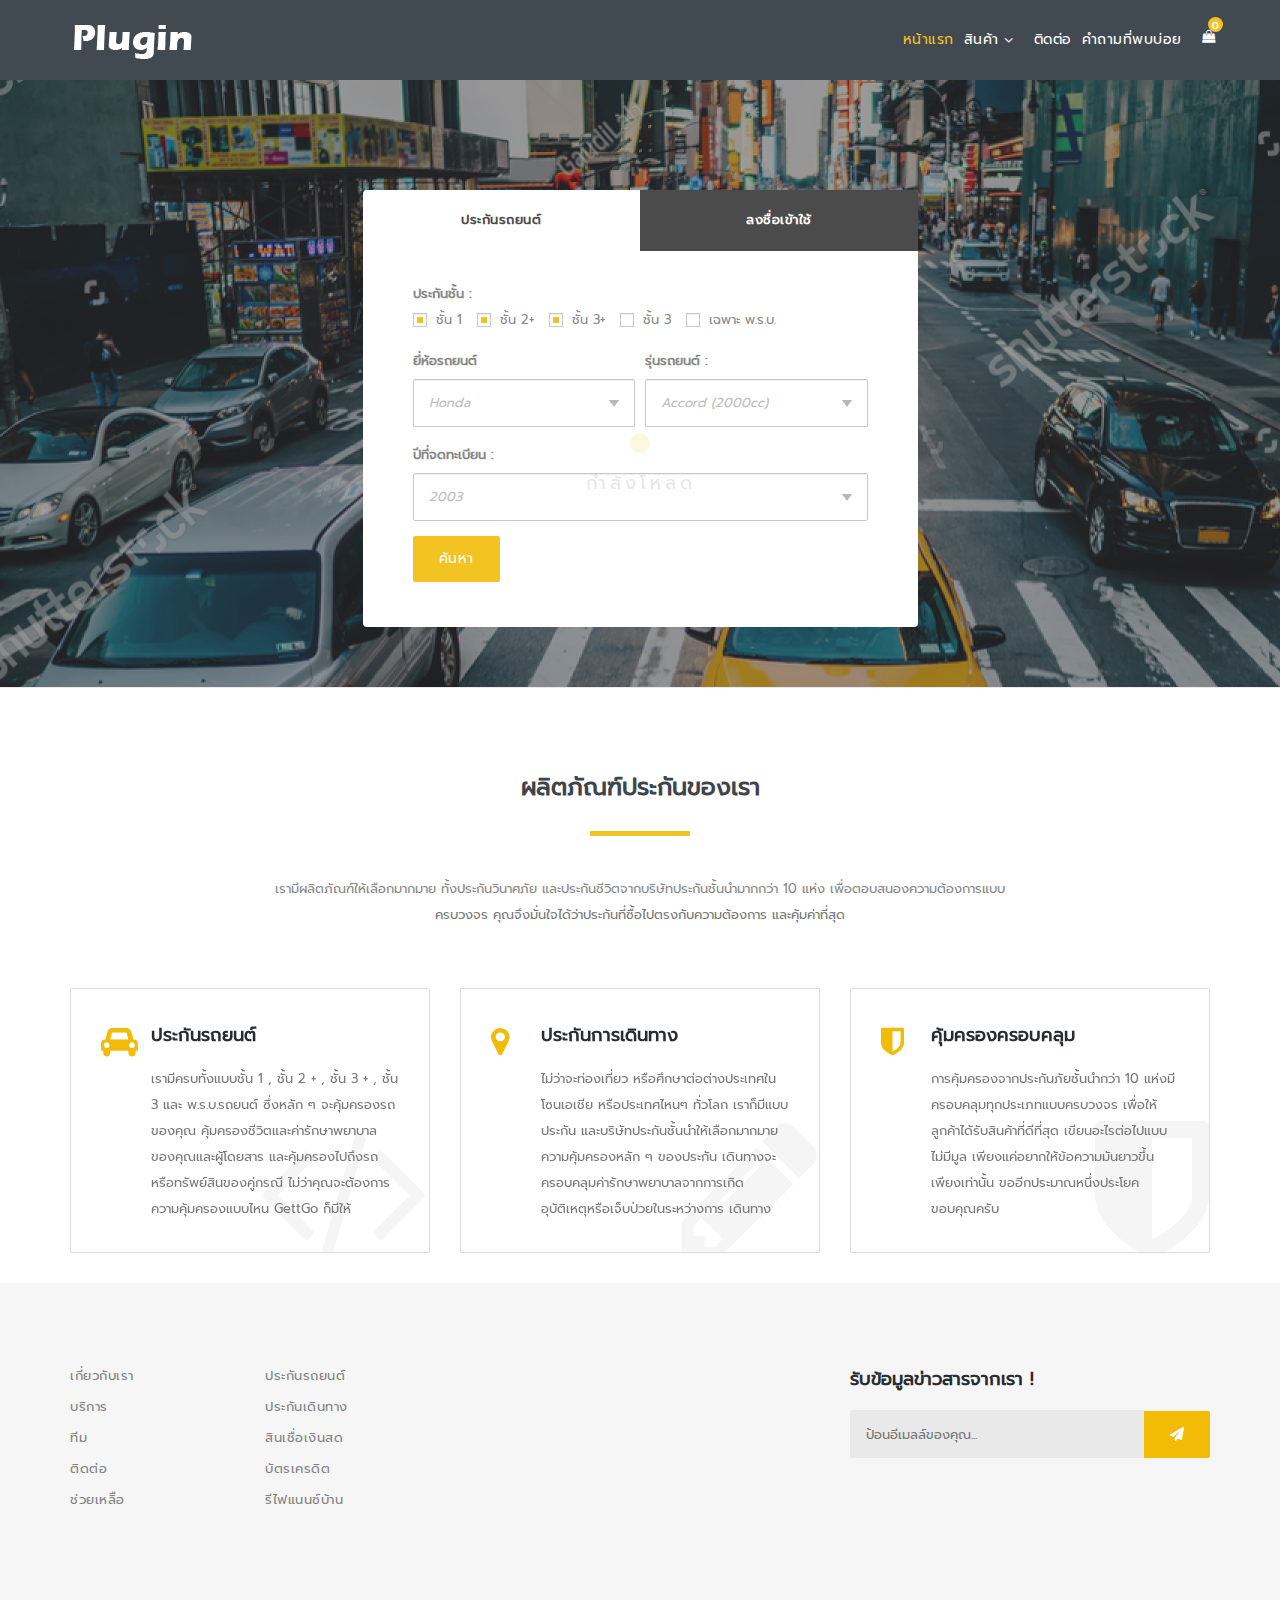
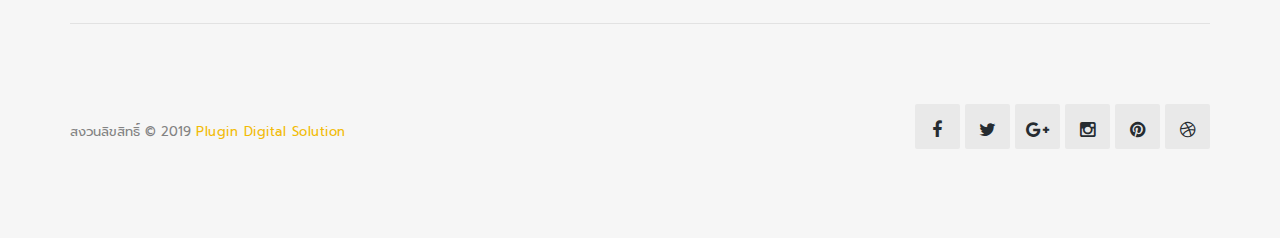
==== commit b4500e65: "add search page" ====
--- a/public/index.html
+++ b/public/index.html
@@ -274,7 +274,7 @@
                         </p>
                       </div>
                       <div class="form-group">
-                        <button type="submit" class="btn btn-primary">ค้นหา</button>
+                        <a href="/search.html" class="btn btn-primary">ค้นหา</a>
                       </div>
                     </form>
                   </div>
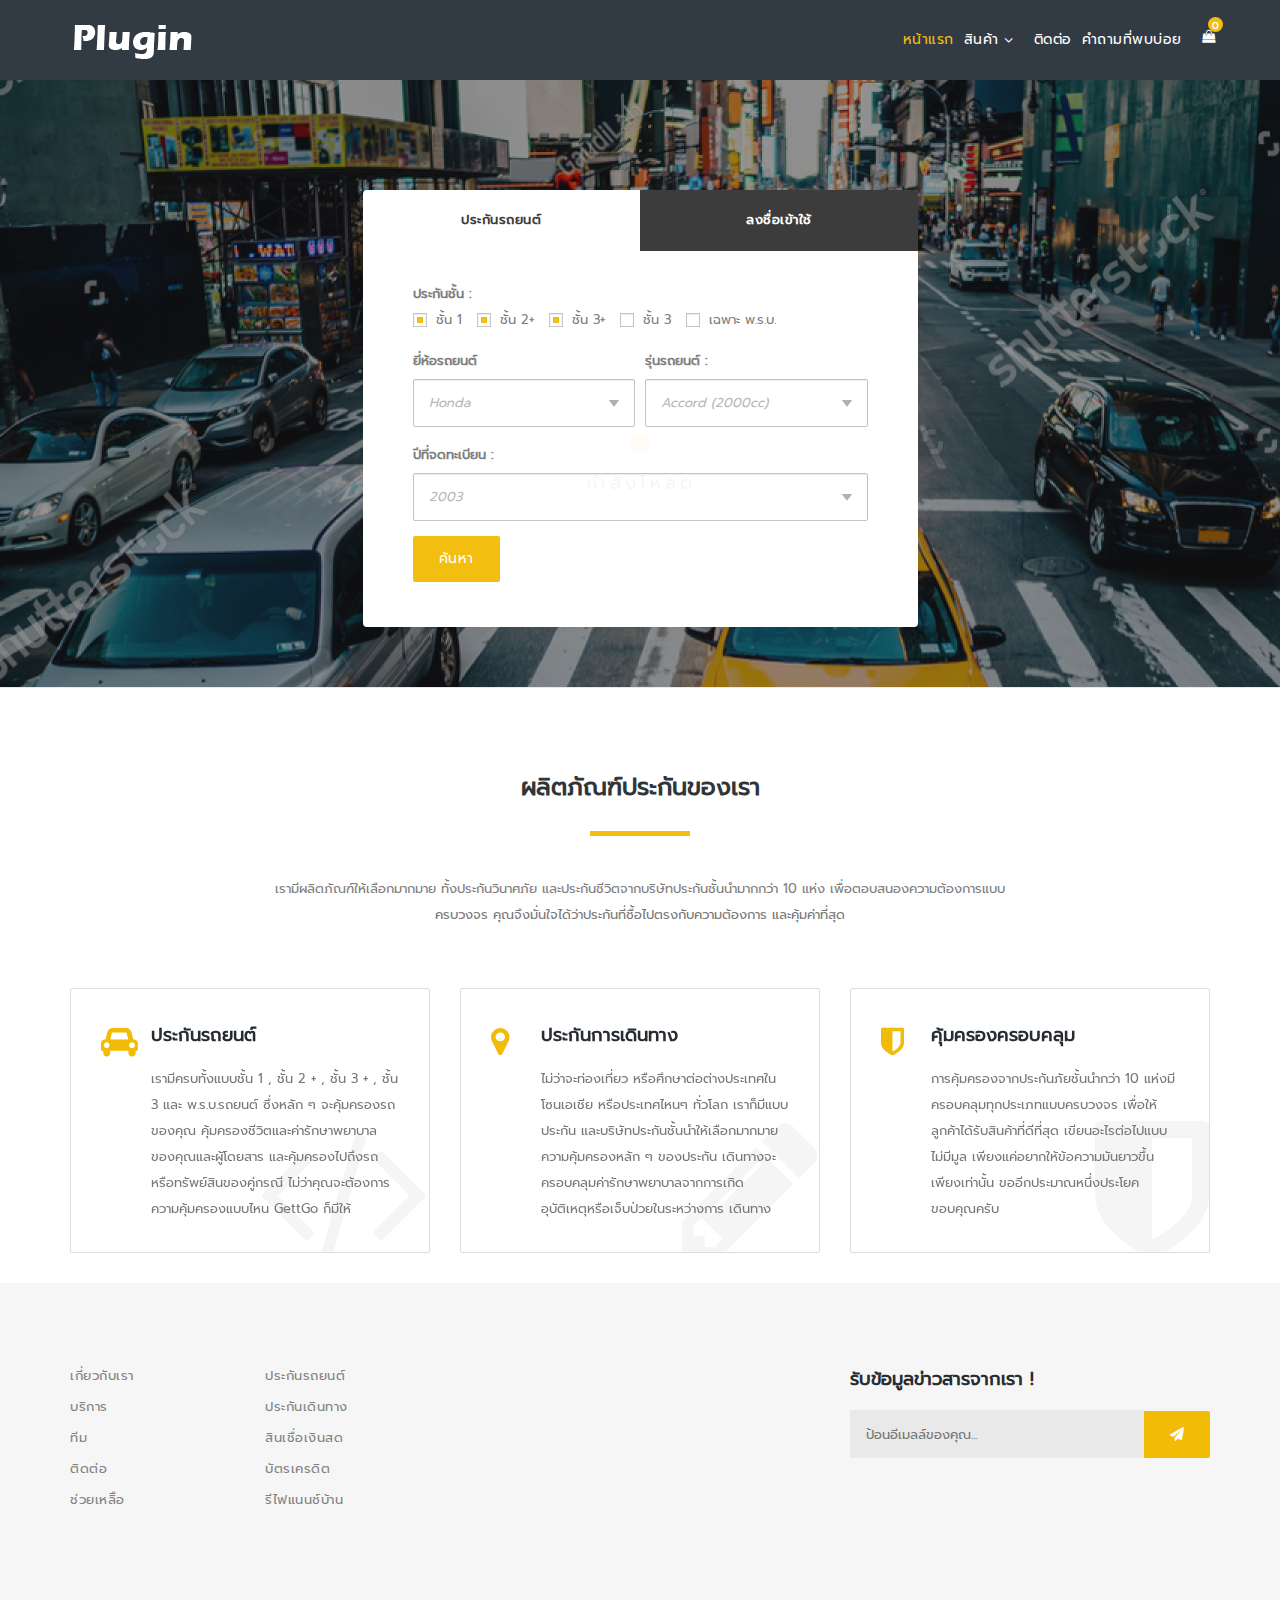
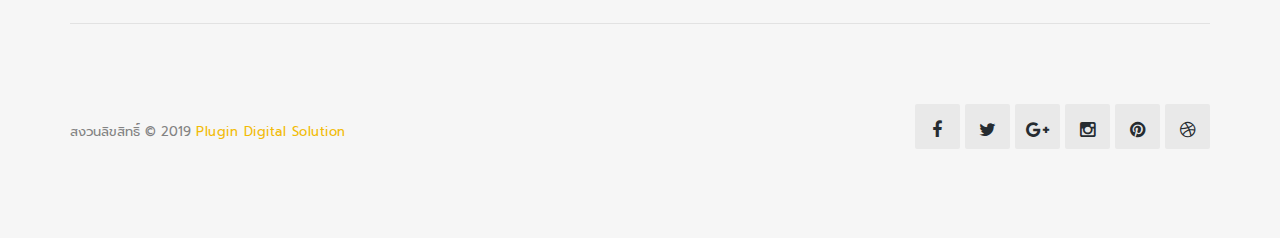
==== commit b98c8c5d: "change title" ====
--- a/public/index.html
+++ b/public/index.html
@@ -9,7 +9,7 @@
     <meta name="author" content="">
     <link rel="icon" href="ico/favicon.png">
 
-    <title>Creativ - Multiple creative HTML5 template</title>
+    <title>Plugin - Mockup</title>
 
     <!-- Bootstrap core CSS -->
     <link href="css/bootstrap.min.css" rel="stylesheet">
